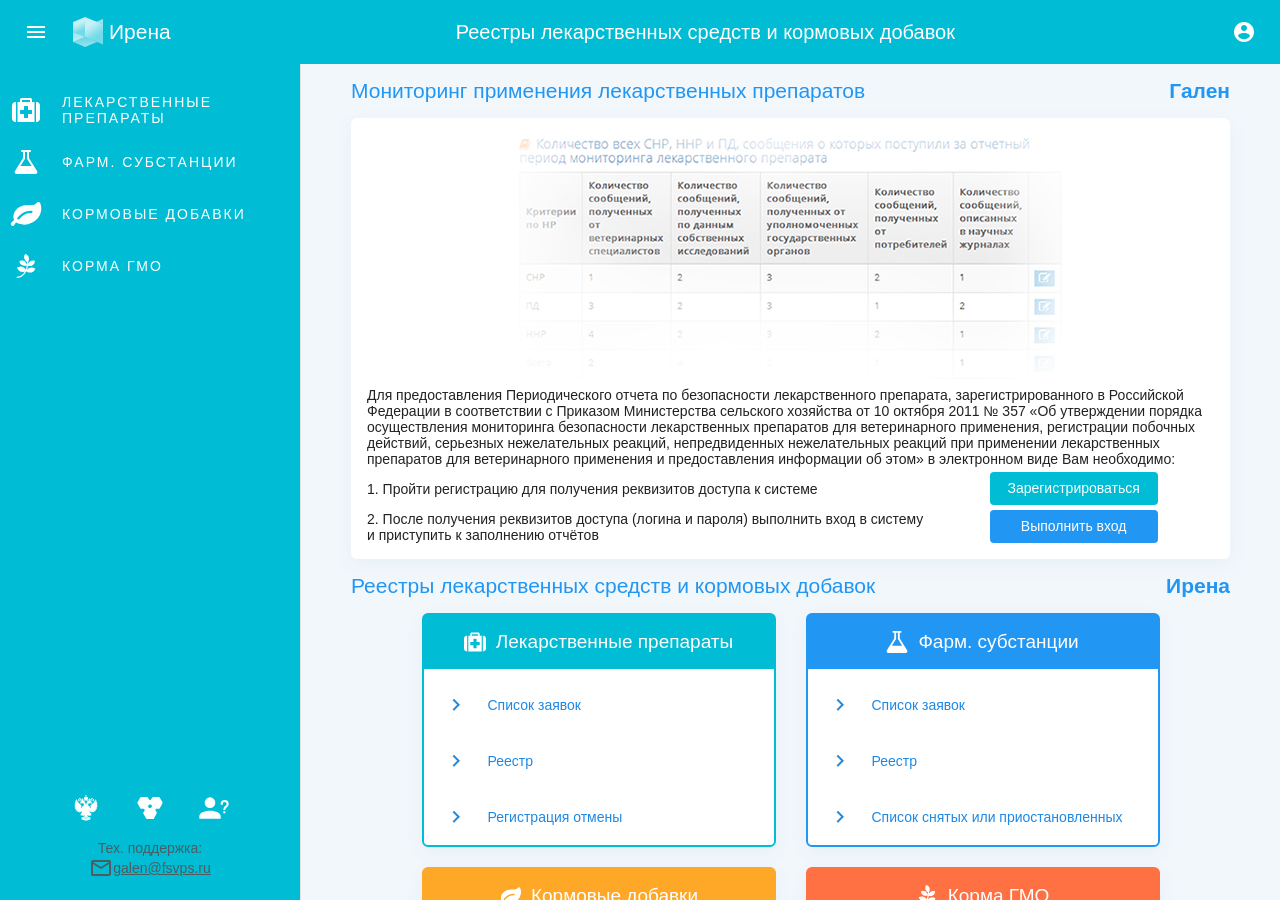
==== index.html @ 3fcb799a "fix" ====
<!DOCTYPE html>
<html lang="en">
  <head>
  <meta charset="utf-8"/>
  <title>Ирена</title>
  <base href="/"/>
  <meta http-equiv="Cache-control" content="no-cache, no-store, must-revalidate"/>
  <meta http-equiv="Pragma" content="no-cache"/>
  <meta http-equiv="expires" content="0"/>
  <meta name="viewport" content="width=device-width, initial-scale=1, maximum-scale=1.0, user-scalable=0, viewport-fit=cover"/>
  <meta name="apple-mobile-web-app-capable" content="yes"/>
  <meta name="apple-mobile-web-app-title" content="Ирена"/>
  <meta name="apple-mobile-web-app-status-bar-style" content="black-translucent"/>
  <meta name="mobile-web-app-capable" content="yes"/>
  <link rel="apple-touch-icon" sizes="180x180" href="/assets/icons/apple-touch-icon.png"/>
  <link rel="icon" type="image/png" sizes="32x32" href="/assets/icons/favicon-32x32.png"/>
  <link rel="icon" type="image/png" sizes="16x16" href="/assets/icons/favicon-16x16.png"/>
  <link rel="manifest" href="/assets/icons/site.webmanifest"/>
  <link rel="mask-icon" href="/assets/icons/safari-pinned-tab.svg" color="#00abc1"/>
  <link rel="shortcut icon" href="/assets/icons/favicon.ico"/>
  <meta name="msapplication-TileColor" content="#00abc1"/>
  <meta name="msapplication-config" content="/assets/icons/browserconfig.xml"/>
  <meta name="theme-color" content="#00abc1"/>
  <link href="/assets/img/apple-splash/iphone5_splash.png" media="(device-width: 320px) and (device-height: 568px) and (-webkit-device-pixel-ratio: 2)" rel="apple-touch-startup-image"/>
  <link href="/assets/img/apple-splash/iphone6_splash.png" media="(device-width: 375px) and (device-height: 667px) and (-webkit-device-pixel-ratio: 2)" rel="apple-touch-startup-image"/>
  <link href="/assets/img/apple-splash/iphoneplus_splash.png" media="(device-width: 621px) and (device-height: 1104px) and (-webkit-device-pixel-ratio: 3)" rel="apple-touch-startup-image"/>
  <link href="/assets/img/apple-splash/iphonex_splash.png" media="(device-width: 375px) and (device-height: 812px) and (-webkit-device-pixel-ratio: 3)" rel="apple-touch-startup-image"/>
  <link href="/assets/img/apple-splash/iphonexr_splash.png" media="(device-width: 414px) and (device-height: 896px) and (-webkit-device-pixel-ratio: 2)" rel="apple-touch-startup-image"/>
  <link href="/assets/img/apple-splash/iphonexsmax_splash.png" media="(device-width: 414px) and (device-height: 896px) and (-webkit-device-pixel-ratio: 3)" rel="apple-touch-startup-image"/>
  <link href="/assets/img/apple-splash/ipad_splash.png" media="(device-width: 768px) and (device-height: 1024px) and (-webkit-device-pixel-ratio: 2)" rel="apple-touch-startup-image"/>
  <link href="/assets/img/apple-splash/ipadpro1_splash.png" media="(device-width: 834px) and (device-height: 1112px) and (-webkit-device-pixel-ratio: 2)" rel="apple-touch-startup-image"/>
  <link href="/assets/img/apple-splash/ipadpro3_splash.png" media="(device-width: 834px) and (device-height: 1194px) and (-webkit-device-pixel-ratio: 2)" rel="apple-touch-startup-image"/>
  <link href="/assets/img/apple-splash/ipadpro2_splash.png" media="(device-width: 1024px) and (device-height: 1366px) and (-webkit-device-pixel-ratio: 2)" rel="apple-touch-startup-image"/>
<link rel="stylesheet" href="styles.953a34377efc1f88ebb5.css"></head>
  <body>
    <irena-root class="irena-root">
      <!-- загрузка макета, заменяемого после загрузки приложением -->
      <div class="loader_container">
        <div class="loader_row">
          <div id="app-loader">
            <div class="dot"></div>
            <div class="dot"></div>
            <div class="dot"></div>
            <div class="dot"></div>
            <div class="dot"></div>
            <div class="dot"></div>
            <div class="dot"></div>
            <div class="dot"></div>
            <div class="loading"></div>
          </div>
        </div>
      </div>
    </irena-root>
    <script>
      // This hides the address bar on mobile browsers
      // https://developers.google.com/web/fundamentals/native-hardware/fullscreen/
      window.addEventListener('load', function() {
        setTimeout(function() {
          window.scrollTo(0, 1);
        }, 0);
      });
    </script>
    <noscript>Please enable JavaScript to continue using this application.</noscript>
<script src="polyfills-es5.3620078b1892793aef07.js" nomodule defer></script><script src="polyfills-es2015.70492aec8173ce429bff.js" type="module"></script><script src="runtime-es2015.d79c122828d1277c8823.js" type="module"></script><script src="main-es2015.87fcc01193e19e6946d4.js" type="module"></script><script src="runtime-es5.d79c122828d1277c8823.js" nomodule defer></script><script src="main-es5.87fcc01193e19e6946d4.js" nomodule defer></script></body>
</html>
---- styles.953a34377efc1f88ebb5.css ----
.loader_container .loader_row #app-loader{bottom:0;height:175px;left:0;margin:auto;position:absolute;right:0;top:0;width:175px}.loader_container .loader_row #app-loader .dot{bottom:0;height:100%;left:0;margin:auto;position:absolute;right:0;top:0;width:87.5px}.loader_container .loader_row #app-loader .dot::before{border-radius:100%;content:"";height:87.5px;left:0;position:absolute;right:0;top:0;-ms-transform:scale(0);transform:scale(0);width:87.5px}.loader_container .loader_row #app-loader .dot:nth-child(7n+1){-ms-transform:rotate(45deg);transform:rotate(45deg)}.loader_container .loader_row #app-loader .dot:nth-child(7n+1)::before{-webkit-animation:.8s linear .1s infinite load;animation:.8s linear .1s infinite load;background:#00ff80}.loader_container .loader_row #app-loader .dot:nth-child(7n+2){-ms-transform:rotate(90deg);transform:rotate(90deg)}.loader_container .loader_row #app-loader .dot:nth-child(7n+2)::before{-webkit-animation:.8s linear .2s infinite load;animation:.8s linear .2s infinite load;background:#00ffea}.loader_container .loader_row #app-loader .dot:nth-child(7n+3){-ms-transform:rotate(135deg);transform:rotate(135deg)}.loader_container .loader_row #app-loader .dot:nth-child(7n+3)::before{-webkit-animation:.8s linear .3s infinite load;animation:.8s linear .3s infinite load;background:#0af}.loader_container .loader_row #app-loader .dot:nth-child(7n+4){-ms-transform:rotate(180deg);transform:rotate(180deg)}.loader_container .loader_row #app-loader .dot:nth-child(7n+4)::before{-webkit-animation:.8s linear .4s infinite load;animation:.8s linear .4s infinite load;background:#0040ff}.loader_container .loader_row #app-loader .dot:nth-child(7n+5){-ms-transform:rotate(225deg);transform:rotate(225deg)}.loader_container .loader_row #app-loader .dot:nth-child(7n+5)::before{-webkit-animation:.8s linear .5s infinite load;animation:.8s linear .5s infinite load;background:#2a00ff}.loader_container .loader_row #app-loader .dot:nth-child(7n+6){-ms-transform:rotate(270deg);transform:rotate(270deg)}.loader_container .loader_row #app-loader .dot:nth-child(7n+6)::before{-webkit-animation:.8s linear .6s infinite load;animation:.8s linear .6s infinite load;background:#9500ff}.loader_container .loader_row #app-loader .dot:nth-child(7n+7){-ms-transform:rotate(315deg);transform:rotate(315deg)}.loader_container .loader_row #app-loader .dot:nth-child(7n+7)::before{-webkit-animation:.8s linear .7s infinite load;animation:.8s linear .7s infinite load;background:#ff00ff}.loader_container .loader_row #app-loader .dot:nth-child(7n+8){-ms-transform:rotate(360deg);transform:rotate(360deg)}.loader_container .loader_row #app-loader .dot:nth-child(7n+8)::before{-webkit-animation:.8s linear .8s infinite load;animation:.8s linear .8s infinite load;background:#ff0095}.loader_container .loader_row #app-loader .loading{background-position:50% 50%;background-repeat:no-repeat;bottom:-40px;height:20px;left:0;position:absolute;right:0;width:180px}@-webkit-keyframes load{100%{opacity:0;transform:scale(1)}}@keyframes load{100%{opacity:0;transform:scale(1)}}/*! normalize.css v8.0.1 | MIT License | github.com/necolas/normalize.css */html{line-height:1.15;-webkit-text-size-adjust:100%}body{margin:0;-webkit-user-select:none;-webkit-tap-highlight-color:transparent;background-color:#f2f7fc}details,main{display:block}h1{font-size:2em;margin:.67em 0}hr{box-sizing:content-box;height:0;overflow:visible}code,kbd,pre,samp{font-family:monospace,monospace;font-size:1em}a{background-color:transparent}abbr[title]{border-bottom:none;text-decoration:underline;-webkit-text-decoration:underline dotted;text-decoration:underline dotted}b,strong{font-weight:bolder}small{font-size:80%}sub,sup{font-size:75%;line-height:0;position:relative;vertical-align:baseline}sub{bottom:-.25em}sup{top:-.5em}img{border-style:none}button,input,optgroup,select,textarea{font-family:inherit;font-size:100%;line-height:1.15;margin:0}button,input{overflow:visible}button,select{text-transform:none}[type=button],[type=reset],[type=submit],button{-webkit-appearance:button}[type=button]::-moz-focus-inner,[type=reset]::-moz-focus-inner,[type=submit]::-moz-focus-inner,button::-moz-focus-inner{border-style:none;padding:0}[type=button]:-moz-focusring,[type=reset]:-moz-focusring,[type=submit]:-moz-focusring,button:-moz-focusring{outline:ButtonText dotted 1px}fieldset{padding:.35em .75em .625em}legend{box-sizing:border-box;color:inherit;display:table;max-width:100%;padding:0;white-space:normal}progress{vertical-align:baseline}textarea{overflow:auto}[type=checkbox],[type=radio]{box-sizing:border-box;padding:0}[type=number]::-webkit-inner-spin-button,[type=number]::-webkit-outer-spin-button{height:auto}[type=search]{-webkit-appearance:textfield;outline-offset:-2px}[type=search]::-webkit-search-decoration{-webkit-appearance:none}::-webkit-file-upload-button{-webkit-appearance:button;font:inherit}summary{display:list-item}[hidden],template{display:none}body,html{font-family:-apple-system,BlinkMacSystemFont,"Segoe UI",Roboto,Oxygen,Ubuntu,"Fira Sans","Droid Sans","Helvetica Neue",sans-serif;font-size:14px}body .flex-spacer{min-width:2px;-ms-flex:1 1 auto;flex:1 1 auto}.toast-center-center{top:50%;left:50%;-ms-transform:translate(-50%,-50%);transform:translate(-50%,-50%)}.toast-top-center{top:0;right:0;width:100%}.toast-bottom-center{bottom:0;right:0;width:100%}.toast-top-full-width{top:0;right:0;width:100%}.toast-bottom-full-width{bottom:0;right:0;width:100%}.toast-top-left{top:12px;left:12px}.toast-top-right{top:12px;right:12px}.toast-bottom-right{right:12px;bottom:12px}.toast-bottom-left{bottom:12px;left:12px}.toast-title{font-weight:700}.toast-message{word-wrap:break-word}.toast-message a,.toast-message label{color:#fff}.toast-message a:hover{color:#ccc;text-decoration:none}.toast-close-button{position:relative;right:-.3em;top:-.3em;float:right;font-size:20px;font-weight:700;color:#fff;text-shadow:0 1px 0 #fff}.toast-close-button:focus,.toast-close-button:hover{color:#000;text-decoration:none;cursor:pointer;opacity:.4}button.toast-close-button{padding:0;cursor:pointer;background:0 0;border:0}.toast-container{pointer-events:none;position:fixed;z-index:999999}.toast-container *{box-sizing:border-box}.toast-container .ngx-toastr{position:relative;overflow:hidden;margin:0 0 6px;padding:15px 15px 15px 50px;width:300px;border-radius:3px;background-position:15px center;background-repeat:no-repeat;background-size:24px;box-shadow:0 0 12px #999;color:#fff}.toast-container .ngx-toastr:hover{box-shadow:0 0 12px #000;opacity:1;cursor:pointer}.toast-info{background-image:url("data:image/svg+xml;charset=utf8,%3Csvg xmlns='http://www.w3.org/2000/svg' viewBox='0 0 512 512' width='512' height='512'%3E%3Cpath fill='rgb(255,255,255)' d='M256 8C119.043 8 8 119.083 8 256c0 136.997 111.043 248 248 248s248-111.003 248-248C504 119.083 392.957 8 256 8zm0 110c23.196 0 42 18.804 42 42s-18.804 42-42 42-42-18.804-42-42 18.804-42 42-42zm56 254c0 6.627-5.373 12-12 12h-88c-6.627 0-12-5.373-12-12v-24c0-6.627 5.373-12 12-12h12v-64h-12c-6.627 0-12-5.373-12-12v-24c0-6.627 5.373-12 12-12h64c6.627 0 12 5.373 12 12v100h12c6.627 0 12 5.373 12 12v24z'/%3E%3C/svg%3E")}.toast-error{background-image:url("data:image/svg+xml;charset=utf8,%3Csvg xmlns='http://www.w3.org/2000/svg' viewBox='0 0 512 512' width='512' height='512'%3E%3Cpath fill='rgb(255,255,255)' d='M256 8C119 8 8 119 8 256s111 248 248 248 248-111 248-248S393 8 256 8zm121.6 313.1c4.7 4.7 4.7 12.3 0 17L338 377.6c-4.7 4.7-12.3 4.7-17 0L256 312l-65.1 65.6c-4.7 4.7-12.3 4.7-17 0L134.4 338c-4.7-4.7-4.7-12.3 0-17l65.6-65-65.6-65.1c-4.7-4.7-4.7-12.3 0-17l39.6-39.6c4.7-4.7 12.3-4.7 17 0l65 65.7 65.1-65.6c4.7-4.7 12.3-4.7 17 0l39.6 39.6c4.7 4.7 4.7 12.3 0 17L312 256l65.6 65.1z'/%3E%3C/svg%3E")}.toast-success{background-image:url("data:image/svg+xml;charset=utf8,%3Csvg xmlns='http://www.w3.org/2000/svg' viewBox='0 0 512 512' width='512' height='512'%3E%3Cpath fill='rgb(255,255,255)' d='M173.898 439.404l-166.4-166.4c-9.997-9.997-9.997-26.206 0-36.204l36.203-36.204c9.997-9.998 26.207-9.998 36.204 0L192 312.69 432.095 72.596c9.997-9.997 26.207-9.997 36.204 0l36.203 36.204c9.997 9.997 9.997 26.206 0 36.204l-294.4 294.401c-9.998 9.997-26.207 9.997-36.204-.001z'/%3E%3C/svg%3E")}.toast-container.toast-bottom-center .ngx-toastr,.toast-container.toast-top-center .ngx-toastr{width:300px;margin-left:auto;margin-right:auto}.toast-container.toast-bottom-full-width .ngx-toastr,.toast-container.toast-top-full-width .ngx-toastr{width:96%;margin-left:auto;margin-right:auto}.ngx-toastr{background-color:#030303;pointer-events:auto}.toast-success{background-color:#51a351}.toast-error{background-color:#bd362f}.toast-info{background-color:#2f96b4}.toast-warning{background-image:url("data:image/svg+xml;charset=utf8,%3Csvg xmlns='http://www.w3.org/2000/svg' viewBox='0 0 576 512' width='576' height='512'%3E%3Cpath fill='rgb(255,255,255)' d='M569.517 440.013C587.975 472.007 564.806 512 527.94 512H48.054c-36.937 0-59.999-40.055-41.577-71.987L246.423 23.985c18.467-32.009 64.72-31.951 83.154 0l239.94 416.028zM288 354c-25.405 0-46 20.595-46 46s20.595 46 46 46 46-20.595 46-46-20.595-46-46-46zm-43.673-165.346l7.418 136c.347 6.364 5.609 11.346 11.982 11.346h48.546c6.373 0 11.635-4.982 11.982-11.346l7.418-136c.375-6.874-5.098-12.654-11.982-12.654h-63.383c-6.884 0-12.356 5.78-11.981 12.654z'/%3E%3C/svg%3E");background-color:#f89406}.toast-progress{position:absolute;left:0;bottom:0;height:4px;background-color:#000;opacity:.4}@media all and (max-width:240px){.toast-container .ngx-toastr.div{padding:8px 8px 8px 50px;width:11em}.toast-container .toast-close-button{right:-.2em;top:-.2em}}@media all and (min-width:241px) and (max-width:480px){.toast-container .ngx-toastr.div{padding:8px 8px 8px 50px;width:18em}.toast-container .toast-close-button{right:-.2em;top:-.2em}}@media all and (min-width:481px) and (max-width:768px){.toast-container .ngx-toastr.div{padding:15px 15px 15px 50px;width:25em}}.mat-badge-content{font-weight:600;font-size:12px;font-family:Roboto,"Helvetica Neue",sans-serif}.mat-badge-small .mat-badge-content{font-size:9px}.mat-badge-large .mat-badge-content{font-size:24px}.mat-h1,.mat-headline,.mat-typography h1{font:400 24px/32px Roboto,"Helvetica Neue",sans-serif;margin:0 0 16px}.mat-h2,.mat-title,.mat-typography h2{font:500 20px/32px Roboto,"Helvetica Neue",sans-serif;margin:0 0 16px}.mat-h3,.mat-subheading-2,.mat-typography h3{font:400 16px/28px Roboto,"Helvetica Neue",sans-serif;margin:0 0 16px}.mat-h4,.mat-subheading-1,.mat-typography h4{font:400 15px/24px Roboto,"Helvetica Neue",sans-serif;margin:0 0 16px}.mat-h5,.mat-typography h5{font:400 calc(14px * .83)/20px Roboto,"Helvetica Neue",sans-serif;margin:0 0 12px}.mat-h6,.mat-typography h6{font:400 calc(14px * .67)/20px Roboto,"Helvetica Neue",sans-serif;margin:0 0 12px}.mat-body-2,.mat-body-strong{font:500 14px/24px Roboto,"Helvetica Neue",sans-serif}.mat-body,.mat-body-1,.mat-typography{font:400 14px/20px Roboto,"Helvetica Neue",sans-serif}.mat-body p,.mat-body-1 p,.mat-typography p{margin:0 0 12px}.mat-caption,.mat-small{font:400 12px/20px Roboto,"Helvetica Neue",sans-serif}.mat-display-4,.mat-typography .mat-display-4{font:300 112px/112px Roboto,"Helvetica Neue",sans-serif;letter-spacing:-.05em;margin:0 0 56px}.mat-display-3,.mat-typography .mat-display-3{font:400 56px/56px Roboto,"Helvetica Neue",sans-serif;letter-spacing:-.02em;margin:0 0 64px}.mat-display-2,.mat-typography .mat-display-2{font:400 45px/48px Roboto,"Helvetica Neue",sans-serif;letter-spacing:-.005em;margin:0 0 64px}.mat-display-1,.mat-typography .mat-display-1{font:400 34px/40px Roboto,"Helvetica Neue",sans-serif;margin:0 0 64px}.mat-bottom-sheet-container{font:400 14px/20px Roboto,"Helvetica Neue",sans-serif}.mat-button,.mat-fab,.mat-flat-button,.mat-icon-button,.mat-mini-fab,.mat-raised-button,.mat-stroked-button{font-family:Roboto,"Helvetica Neue",sans-serif;font-size:14px;font-weight:500}.mat-button-toggle,.mat-card{font-family:Roboto,"Helvetica Neue",sans-serif}.mat-card-title{font-size:24px;font-weight:500}.mat-card-header .mat-card-title{font-size:20px}.mat-card-content,.mat-card-subtitle{font-size:14px}.mat-checkbox{font-family:Roboto,"Helvetica Neue",sans-serif}.mat-checkbox-layout .mat-checkbox-label{line-height:24px}.mat-chip{font-size:14px;font-weight:500}.mat-chip .mat-chip-remove.mat-icon,.mat-chip .mat-chip-trailing-icon.mat-icon{font-size:18px}.mat-table{font-family:Roboto,"Helvetica Neue",sans-serif}.mat-header-cell{font-size:12px;font-weight:500}.mat-cell,.mat-footer-cell{font-size:14px}.mat-calendar{font-family:Roboto,"Helvetica Neue",sans-serif}.mat-calendar-body{font-size:13px}.mat-calendar-body-label,.mat-calendar-period-button{font-size:14px;font-weight:500}.mat-calendar-table-header th{font-size:11px;font-weight:400}.mat-dialog-title{font:500 20px/32px Roboto,"Helvetica Neue",sans-serif}.mat-expansion-panel-header{font-family:Roboto,"Helvetica Neue",sans-serif;font-size:15px;font-weight:400}.mat-expansion-panel-content{font:400 14px/20px Roboto,"Helvetica Neue",sans-serif}.mat-form-field{font-size:inherit;font-weight:400;line-height:1.125;font-family:Roboto,"Helvetica Neue",sans-serif}.mat-form-field-wrapper{padding-bottom:1.34375em}.mat-form-field-prefix .mat-icon,.mat-form-field-suffix .mat-icon{font-size:150%;line-height:1.125}.mat-form-field-prefix .mat-icon-button,.mat-form-field-suffix .mat-icon-button{height:1.5em;width:1.5em}.mat-form-field-prefix .mat-icon-button .mat-icon,.mat-form-field-suffix .mat-icon-button .mat-icon{height:1.125em;line-height:1.125}.mat-form-field-infix{padding:.5em 0;border-top:.84375em solid transparent}.mat-form-field-can-float .mat-input-server:focus+.mat-form-field-label-wrapper .mat-form-field-label,.mat-form-field-can-float.mat-form-field-should-float .mat-form-field-label{-ms-transform:translateY(-1.34375em) scale(.75);transform:translateY(-1.34375em) scale(.75);width:133.3333333333%}.mat-form-field-can-float .mat-input-server[label]:not(:label-shown)+.mat-form-field-label-wrapper .mat-form-field-label{-ms-transform:translateY(-1.34374em) scale(.75);transform:translateY(-1.34374em) scale(.75);width:133.3333433333%}.mat-form-field-label-wrapper{top:-.84375em;padding-top:.84375em}.mat-form-field-label{top:1.34375em}.mat-form-field-underline{bottom:1.34375em}.mat-form-field-subscript-wrapper{font-size:75%;margin-top:.6666666667em;top:calc(100% - 1.7916666667em)}.mat-form-field-appearance-legacy .mat-form-field-wrapper{padding-bottom:1.25em}.mat-form-field-appearance-legacy .mat-form-field-infix{padding:.4375em 0}.mat-form-field-appearance-legacy.mat-form-field-can-float .mat-input-server:focus+.mat-form-field-label-wrapper .mat-form-field-label,.mat-form-field-appearance-legacy.mat-form-field-can-float.mat-form-field-should-float .mat-form-field-label{transform:translateY(-1.28125em) scale(.75) perspective(100px) translateZ(.001px);-ms-transform:translateY(-1.28125em) scale(.75);width:133.3333333333%}.mat-form-field-appearance-legacy.mat-form-field-can-float .mat-form-field-autofill-control:-webkit-autofill+.mat-form-field-label-wrapper .mat-form-field-label{transform:translateY(-1.28125em) scale(.75) perspective(100px) translateZ(.00101px);-ms-transform:translateY(-1.28124em) scale(.75);width:133.3333433333%}.mat-form-field-appearance-legacy.mat-form-field-can-float .mat-input-server[label]:not(:label-shown)+.mat-form-field-label-wrapper .mat-form-field-label{transform:translateY(-1.28125em) scale(.75) perspective(100px) translateZ(.00102px);-ms-transform:translateY(-1.28123em) scale(.75);width:133.3333533333%}.mat-form-field-appearance-legacy .mat-form-field-label{top:1.28125em}.mat-form-field-appearance-legacy .mat-form-field-subscript-wrapper{margin-top:.5416666667em;top:calc(100% - 1.6666666667em)}@media print{.mat-form-field-appearance-legacy.mat-form-field-can-float .mat-input-server:focus+.mat-form-field-label-wrapper .mat-form-field-label,.mat-form-field-appearance-legacy.mat-form-field-can-float.mat-form-field-should-float .mat-form-field-label{-ms-transform:translateY(-1.28122em) scale(.75);transform:translateY(-1.28122em) scale(.75)}.mat-form-field-appearance-legacy.mat-form-field-can-float .mat-form-field-autofill-control:-webkit-autofill+.mat-form-field-label-wrapper .mat-form-field-label{transform:translateY(-1.28121em) scale(.75)}.mat-form-field-appearance-legacy.mat-form-field-can-float .mat-input-server[label]:not(:label-shown)+.mat-form-field-label-wrapper .mat-form-field-label{-ms-transform:translateY(-1.2812em) scale(.75);transform:translateY(-1.2812em) scale(.75)}}.mat-form-field-appearance-fill .mat-form-field-infix{padding:.25em 0 .75em}.mat-form-field-appearance-fill .mat-form-field-label{top:1.09375em;margin-top:-.5em}.mat-form-field-appearance-fill.mat-form-field-can-float .mat-input-server:focus+.mat-form-field-label-wrapper .mat-form-field-label,.mat-form-field-appearance-fill.mat-form-field-can-float.mat-form-field-should-float .mat-form-field-label{-ms-transform:translateY(-.59375em) scale(.75);transform:translateY(-.59375em) scale(.75);width:133.3333333333%}.mat-form-field-appearance-fill.mat-form-field-can-float .mat-input-server[label]:not(:label-shown)+.mat-form-field-label-wrapper .mat-form-field-label{-ms-transform:translateY(-.59374em) scale(.75);transform:translateY(-.59374em) scale(.75);width:133.3333433333%}.mat-form-field-appearance-outline .mat-form-field-infix{padding:1em 0}.mat-form-field-appearance-outline .mat-form-field-label{top:1.84375em;margin-top:-.25em}.mat-form-field-appearance-outline.mat-form-field-can-float .mat-input-server:focus+.mat-form-field-label-wrapper .mat-form-field-label,.mat-form-field-appearance-outline.mat-form-field-can-float.mat-form-field-should-float .mat-form-field-label{-ms-transform:translateY(-1.59375em) scale(.75);transform:translateY(-1.59375em) scale(.75);width:133.3333333333%}.mat-form-field-appearance-outline.mat-form-field-can-float .mat-input-server[label]:not(:label-shown)+.mat-form-field-label-wrapper .mat-form-field-label{-ms-transform:translateY(-1.59374em) scale(.75);transform:translateY(-1.59374em) scale(.75);width:133.3333433333%}.mat-grid-tile-footer,.mat-grid-tile-header{font-size:14px}.mat-grid-tile-footer .mat-line,.mat-grid-tile-header .mat-line{white-space:nowrap;overflow:hidden;text-overflow:ellipsis;display:block;box-sizing:border-box}.mat-grid-tile-footer .mat-line:nth-child(n+2),.mat-grid-tile-header .mat-line:nth-child(n+2){font-size:12px}input.mat-input-element{margin-top:-.0625em}.mat-menu-item{font-family:Roboto,"Helvetica Neue",sans-serif;font-size:14px;font-weight:400}.mat-paginator,.mat-paginator-page-size .mat-select-trigger{font-family:Roboto,"Helvetica Neue",sans-serif;font-size:12px}.mat-radio-button,.mat-select{font-family:Roboto,"Helvetica Neue",sans-serif}.mat-select-trigger{height:1.125em}.mat-slide-toggle-content{font-family:Roboto,"Helvetica Neue",sans-serif}.mat-slider-thumb-label-text{font-family:Roboto,"Helvetica Neue",sans-serif;font-size:12px;font-weight:500}.mat-stepper-horizontal,.mat-stepper-vertical{font-family:Roboto,"Helvetica Neue",sans-serif}.mat-step-label{font-size:14px;font-weight:400}.mat-step-sub-label-error{font-weight:400}.mat-step-label-error{font-size:14px}.mat-step-label-selected{font-size:14px;font-weight:500}.mat-tab-group{font-family:Roboto,"Helvetica Neue",sans-serif}.mat-tab-label,.mat-tab-link{font-family:Roboto,"Helvetica Neue",sans-serif;font-size:14px;font-weight:500}.mat-toolbar,.mat-toolbar h1,.mat-toolbar h2,.mat-toolbar h3,.mat-toolbar h4,.mat-toolbar h5,.mat-toolbar h6{font:500 20px/32px Roboto,"Helvetica Neue",sans-serif;margin:0}.mat-tooltip{font-family:Roboto,"Helvetica Neue",sans-serif;font-size:10px;padding-top:6px;padding-bottom:6px}.mat-tooltip-handset{font-size:14px;padding-top:8px;padding-bottom:8px}.mat-list-item,.mat-list-option{font-family:Roboto,"Helvetica Neue",sans-serif}.mat-list-base .mat-list-item{font-size:16px}.mat-list-base .mat-list-item .mat-line{white-space:nowrap;overflow:hidden;text-overflow:ellipsis;display:block;box-sizing:border-box}.mat-list-base .mat-list-item .mat-line:nth-child(n+2){font-size:14px}.mat-list-base .mat-list-option{font-size:16px}.mat-list-base .mat-list-option .mat-line{white-space:nowrap;overflow:hidden;text-overflow:ellipsis;display:block;box-sizing:border-box}.mat-list-base .mat-list-option .mat-line:nth-child(n+2){font-size:14px}.mat-list-base[dense] .mat-list-item{font-size:12px}.mat-list-base[dense] .mat-list-item .mat-line{white-space:nowrap;overflow:hidden;text-overflow:ellipsis;display:block;box-sizing:border-box}.mat-list-base[dense] .mat-list-item .mat-line:nth-child(n+2),.mat-list-base[dense] .mat-list-option{font-size:12px}.mat-list-base[dense] .mat-list-option .mat-line{white-space:nowrap;overflow:hidden;text-overflow:ellipsis;display:block;box-sizing:border-box}.mat-list-base[dense] .mat-list-option .mat-line:nth-child(n+2){font-size:12px}.mat-list-base[dense] .mat-subheader{font-family:Roboto,"Helvetica Neue",sans-serif;font-size:12px;font-weight:500}.mat-option{font-family:Roboto,"Helvetica Neue",sans-serif;font-size:16px;color:rgba(0,0,0,.87)}.mat-optgroup-label{font:500 14px/24px Roboto,"Helvetica Neue",sans-serif;color:rgba(0,0,0,.54)}.mat-simple-snackbar{font-family:Roboto,"Helvetica Neue",sans-serif;font-size:14px}.mat-simple-snackbar-action{line-height:1;font-family:inherit;font-size:inherit;font-weight:500}.mat-ripple{overflow:hidden;position:relative}.mat-ripple.mat-ripple-unbounded{overflow:visible}.mat-ripple-element{position:absolute;border-radius:50%;pointer-events:none;transition:opacity,transform 0s cubic-bezier(0,0,.2,1);-ms-transform:scale(0);transform:scale(0)}@media (-ms-high-contrast:active){.mat-ripple-element{display:none}}.cdk-visually-hidden{border:0;clip:rect(0 0 0 0);height:1px;margin:-1px;overflow:hidden;padding:0;position:absolute;width:1px;outline:0;-webkit-appearance:none;-moz-appearance:none}.cdk-global-overlay-wrapper,.cdk-overlay-container{pointer-events:none;top:0;left:0;height:100%;width:100%}.cdk-overlay-container{position:fixed;z-index:1000}.cdk-overlay-container:empty{display:none}.cdk-global-overlay-wrapper{display:-ms-flexbox;display:flex;position:absolute;z-index:1000}.cdk-overlay-pane{position:absolute;pointer-events:auto;box-sizing:border-box;z-index:1000;display:-ms-flexbox;display:flex;max-width:100%;max-height:100%}.cdk-overlay-backdrop{position:absolute;top:0;bottom:0;left:0;right:0;z-index:1000;pointer-events:auto;-webkit-tap-highlight-color:transparent;transition:opacity .4s cubic-bezier(.25,.8,.25,1);opacity:0}.cdk-overlay-backdrop.cdk-overlay-backdrop-showing{opacity:1}@media screen and (-ms-high-contrast:active){.cdk-overlay-backdrop.cdk-overlay-backdrop-showing{opacity:.6}}.cdk-overlay-dark-backdrop{background:rgba(0,0,0,.32)}.cdk-overlay-transparent-backdrop,.cdk-overlay-transparent-backdrop.cdk-overlay-backdrop-showing{opacity:0}.cdk-overlay-connected-position-bounding-box{position:absolute;z-index:1000;display:-ms-flexbox;display:flex;-ms-flex-direction:column;flex-direction:column;min-width:1px;min-height:1px}.cdk-global-scrollblock{position:fixed;width:100%;overflow-y:scroll}@-webkit-keyframes cdk-text-field-autofill-start{/*!*/}@keyframes cdk-text-field-autofill-start{/*!*/}@-webkit-keyframes cdk-text-field-autofill-end{/*!*/}@keyframes cdk-text-field-autofill-end{/*!*/}.cdk-text-field-autofill-monitored:-webkit-autofill{-webkit-animation-name:cdk-text-field-autofill-start;animation-name:cdk-text-field-autofill-start}.cdk-text-field-autofill-monitored:not(:-webkit-autofill){-webkit-animation-name:cdk-text-field-autofill-end;animation-name:cdk-text-field-autofill-end}textarea.cdk-textarea-autosize{resize:none}textarea.cdk-textarea-autosize-measuring{height:auto!important;overflow:hidden!important;padding:2px 0!important;box-sizing:content-box!important}.mat-ripple-element{background-color:rgba(0,0,0,.1)}.mat-option.mat-selected:not(.mat-option-multiple):not(.mat-option-disabled),.mat-option:focus:not(.mat-option-disabled),.mat-option:hover:not(.mat-option-disabled){background:rgba(0,0,0,.04)}.mat-option.mat-active{background:rgba(0,0,0,.04);color:rgba(0,0,0,.87)}.mat-option.mat-option-disabled{color:rgba(0,0,0,.38)}.mat-primary .mat-option.mat-selected:not(.mat-option-disabled){color:#00bcd4}.mat-accent .mat-option.mat-selected:not(.mat-option-disabled){color:#2196f3}.mat-warn .mat-option.mat-selected:not(.mat-option-disabled){color:#f44336}.mat-optgroup-disabled .mat-optgroup-label{color:rgba(0,0,0,.38)}.mat-pseudo-checkbox{color:rgba(0,0,0,.54)}.mat-pseudo-checkbox::after{color:#fafafa}.mat-pseudo-checkbox-disabled{color:#b0b0b0}.mat-primary .mat-pseudo-checkbox-checked,.mat-primary .mat-pseudo-checkbox-indeterminate{background:#00bcd4}.mat-accent .mat-pseudo-checkbox-checked,.mat-accent .mat-pseudo-checkbox-indeterminate,.mat-pseudo-checkbox-checked,.mat-pseudo-checkbox-indeterminate{background:#2196f3}.mat-warn .mat-pseudo-checkbox-checked,.mat-warn .mat-pseudo-checkbox-indeterminate{background:#f44336}.mat-pseudo-checkbox-checked.mat-pseudo-checkbox-disabled,.mat-pseudo-checkbox-indeterminate.mat-pseudo-checkbox-disabled{background:#b0b0b0}.mat-elevation-z0{box-shadow:0 0 0 0 rgba(0,0,0,.2),0 0 0 0 rgba(0,0,0,.14),0 0 0 0 rgba(0,0,0,.12)}.mat-elevation-z1{box-shadow:0 2px 1px -1px rgba(0,0,0,.2),0 1px 1px 0 rgba(0,0,0,.14),0 1px 3px 0 rgba(0,0,0,.12)}.mat-elevation-z2{box-shadow:0 3px 1px -2px rgba(0,0,0,.2),0 2px 2px 0 rgba(0,0,0,.14),0 1px 5px 0 rgba(0,0,0,.12)}.mat-elevation-z3{box-shadow:0 3px 3px -2px rgba(0,0,0,.2),0 3px 4px 0 rgba(0,0,0,.14),0 1px 8px 0 rgba(0,0,0,.12)}.mat-elevation-z4{box-shadow:0 2px 4px -1px rgba(0,0,0,.2),0 4px 5px 0 rgba(0,0,0,.14),0 1px 10px 0 rgba(0,0,0,.12)}.mat-elevation-z5{box-shadow:0 3px 5px -1px rgba(0,0,0,.2),0 5px 8px 0 rgba(0,0,0,.14),0 1px 14px 0 rgba(0,0,0,.12)}.mat-elevation-z6{box-shadow:0 3px 5px -1px rgba(0,0,0,.2),0 6px 10px 0 rgba(0,0,0,.14),0 1px 18px 0 rgba(0,0,0,.12)}.mat-elevation-z7{box-shadow:0 4px 5px -2px rgba(0,0,0,.2),0 7px 10px 1px rgba(0,0,0,.14),0 2px 16px 1px rgba(0,0,0,.12)}.mat-elevation-z8{box-shadow:0 5px 5px -3px rgba(0,0,0,.2),0 8px 10px 1px rgba(0,0,0,.14),0 3px 14px 2px rgba(0,0,0,.12)}.mat-elevation-z9{box-shadow:0 5px 6px -3px rgba(0,0,0,.2),0 9px 12px 1px rgba(0,0,0,.14),0 3px 16px 2px rgba(0,0,0,.12)}.mat-elevation-z10{box-shadow:0 6px 6px -3px rgba(0,0,0,.2),0 10px 14px 1px rgba(0,0,0,.14),0 4px 18px 3px rgba(0,0,0,.12)}.mat-elevation-z11{box-shadow:0 6px 7px -4px rgba(0,0,0,.2),0 11px 15px 1px rgba(0,0,0,.14),0 4px 20px 3px rgba(0,0,0,.12)}.mat-elevation-z12{box-shadow:0 7px 8px -4px rgba(0,0,0,.2),0 12px 17px 2px rgba(0,0,0,.14),0 5px 22px 4px rgba(0,0,0,.12)}.mat-elevation-z13{box-shadow:0 7px 8px -4px rgba(0,0,0,.2),0 13px 19px 2px rgba(0,0,0,.14),0 5px 24px 4px rgba(0,0,0,.12)}.mat-elevation-z14{box-shadow:0 7px 9px -4px rgba(0,0,0,.2),0 14px 21px 2px rgba(0,0,0,.14),0 5px 26px 4px rgba(0,0,0,.12)}.mat-elevation-z15{box-shadow:0 8px 9px -5px rgba(0,0,0,.2),0 15px 22px 2px rgba(0,0,0,.14),0 6px 28px 5px rgba(0,0,0,.12)}.mat-elevation-z16{box-shadow:0 8px 10px -5px rgba(0,0,0,.2),0 16px 24px 2px rgba(0,0,0,.14),0 6px 30px 5px rgba(0,0,0,.12)}.mat-elevation-z17{box-shadow:0 8px 11px -5px rgba(0,0,0,.2),0 17px 26px 2px rgba(0,0,0,.14),0 6px 32px 5px rgba(0,0,0,.12)}.mat-elevation-z18{box-shadow:0 9px 11px -5px rgba(0,0,0,.2),0 18px 28px 2px rgba(0,0,0,.14),0 7px 34px 6px rgba(0,0,0,.12)}.mat-elevation-z19{box-shadow:0 9px 12px -6px rgba(0,0,0,.2),0 19px 29px 2px rgba(0,0,0,.14),0 7px 36px 6px rgba(0,0,0,.12)}.mat-elevation-z20{box-shadow:0 10px 13px -6px rgba(0,0,0,.2),0 20px 31px 3px rgba(0,0,0,.14),0 8px 38px 7px rgba(0,0,0,.12)}.mat-elevation-z21{box-shadow:0 10px 13px -6px rgba(0,0,0,.2),0 21px 33px 3px rgba(0,0,0,.14),0 8px 40px 7px rgba(0,0,0,.12)}.mat-elevation-z22{box-shadow:0 10px 14px -6px rgba(0,0,0,.2),0 22px 35px 3px rgba(0,0,0,.14),0 8px 42px 7px rgba(0,0,0,.12)}.mat-elevation-z23{box-shadow:0 11px 14px -7px rgba(0,0,0,.2),0 23px 36px 3px rgba(0,0,0,.14),0 9px 44px 8px rgba(0,0,0,.12)}.mat-elevation-z24{box-shadow:0 11px 15px -7px rgba(0,0,0,.2),0 24px 38px 3px rgba(0,0,0,.14),0 9px 46px 8px rgba(0,0,0,.12)}.mat-app-background{background-color:#fafafa;color:rgba(0,0,0,.87)}.mat-theme-loaded-marker{display:none}.mat-autocomplete-panel{background:#fff;color:rgba(0,0,0,.87)}.mat-autocomplete-panel:not([class*=mat-elevation-z]){box-shadow:0 2px 4px -1px rgba(0,0,0,.2),0 4px 5px 0 rgba(0,0,0,.14),0 1px 10px 0 rgba(0,0,0,.12)}.mat-autocomplete-panel .mat-option.mat-selected:not(.mat-active):not(:hover){background:#fff}.mat-autocomplete-panel .mat-option.mat-selected:not(.mat-active):not(:hover):not(.mat-option-disabled){color:rgba(0,0,0,.87)}@media (-ms-high-contrast:active){.mat-badge-content{outline:solid 1px;border-radius:0}.mat-checkbox-disabled{opacity:.5}}.mat-badge-accent .mat-badge-content{background:#2196f3;color:#fff}.mat-badge-warn .mat-badge-content{color:#fff;background:#f44336}.mat-badge{position:relative}.mat-badge-hidden .mat-badge-content{display:none}.mat-badge-disabled .mat-badge-content{background:#b9b9b9;color:rgba(0,0,0,.38)}.mat-badge-content{color:#fff;background:#00bcd4;position:absolute;text-align:center;display:inline-block;border-radius:50%;transition:transform .2s ease-in-out;-ms-transform:scale(.6);transform:scale(.6);overflow:hidden;white-space:nowrap;text-overflow:ellipsis;pointer-events:none}.mat-badge-content._mat-animation-noopable,.ng-animate-disabled .mat-badge-content{transition:none}.mat-badge-content.mat-badge-active{-ms-transform:none;transform:none}.mat-badge-small .mat-badge-content{width:16px;height:16px;line-height:16px}.mat-badge-small.mat-badge-above .mat-badge-content{top:-8px}.mat-badge-small.mat-badge-below .mat-badge-content{bottom:-8px}.mat-badge-small.mat-badge-before .mat-badge-content{left:-16px}[dir=rtl] .mat-badge-small.mat-badge-before .mat-badge-content{left:auto;right:-16px}.mat-badge-small.mat-badge-after .mat-badge-content{right:-16px}[dir=rtl] .mat-badge-small.mat-badge-after .mat-badge-content{right:auto;left:-16px}.mat-badge-small.mat-badge-overlap.mat-badge-before .mat-badge-content{left:-8px}[dir=rtl] .mat-badge-small.mat-badge-overlap.mat-badge-before .mat-badge-content{left:auto;right:-8px}.mat-badge-small.mat-badge-overlap.mat-badge-after .mat-badge-content{right:-8px}[dir=rtl] .mat-badge-small.mat-badge-overlap.mat-badge-after .mat-badge-content{right:auto;left:-8px}.mat-badge-medium .mat-badge-content{width:22px;height:22px;line-height:22px}.mat-badge-medium.mat-badge-above .mat-badge-content{top:-11px}.mat-badge-medium.mat-badge-below .mat-badge-content{bottom:-11px}.mat-badge-medium.mat-badge-before .mat-badge-content{left:-22px}[dir=rtl] .mat-badge-medium.mat-badge-before .mat-badge-content{left:auto;right:-22px}.mat-badge-medium.mat-badge-after .mat-badge-content{right:-22px}[dir=rtl] .mat-badge-medium.mat-badge-after .mat-badge-content{right:auto;left:-22px}.mat-badge-medium.mat-badge-overlap.mat-badge-before .mat-badge-content{left:-11px}[dir=rtl] .mat-badge-medium.mat-badge-overlap.mat-badge-before .mat-badge-content{left:auto;right:-11px}.mat-badge-medium.mat-badge-overlap.mat-badge-after .mat-badge-content{right:-11px}[dir=rtl] .mat-badge-medium.mat-badge-overlap.mat-badge-after .mat-badge-content{right:auto;left:-11px}.mat-badge-large .mat-badge-content{width:28px;height:28px;line-height:28px}.mat-badge-large.mat-badge-above .mat-badge-content{top:-14px}.mat-badge-large.mat-badge-below .mat-badge-content{bottom:-14px}.mat-badge-large.mat-badge-before .mat-badge-content{left:-28px}[dir=rtl] .mat-badge-large.mat-badge-before .mat-badge-content{left:auto;right:-28px}.mat-badge-large.mat-badge-after .mat-badge-content{right:-28px}[dir=rtl] .mat-badge-large.mat-badge-after .mat-badge-content{right:auto;left:-28px}.mat-badge-large.mat-badge-overlap.mat-badge-before .mat-badge-content{left:-14px}[dir=rtl] .mat-badge-large.mat-badge-overlap.mat-badge-before .mat-badge-content{left:auto;right:-14px}.mat-badge-large.mat-badge-overlap.mat-badge-after .mat-badge-content{right:-14px}[dir=rtl] .mat-badge-large.mat-badge-overlap.mat-badge-after .mat-badge-content{right:auto;left:-14px}.mat-bottom-sheet-container{box-shadow:0 8px 10px -5px rgba(0,0,0,.2),0 16px 24px 2px rgba(0,0,0,.14),0 6px 30px 5px rgba(0,0,0,.12);background:#fff;color:rgba(0,0,0,.87)}.mat-button,.mat-icon-button,.mat-stroked-button{color:inherit;background:0 0}.mat-button.mat-primary,.mat-icon-button.mat-primary,.mat-stroked-button.mat-primary{color:#00bcd4}.mat-button.mat-accent,.mat-icon-button.mat-accent,.mat-stroked-button.mat-accent{color:#2196f3}.mat-button.mat-warn,.mat-icon-button.mat-warn,.mat-stroked-button.mat-warn{color:#f44336}.mat-button.mat-accent[disabled],.mat-button.mat-primary[disabled],.mat-button.mat-warn[disabled],.mat-button[disabled][disabled],.mat-icon-button.mat-accent[disabled],.mat-icon-button.mat-primary[disabled],.mat-icon-button.mat-warn[disabled],.mat-icon-button[disabled][disabled],.mat-stroked-button.mat-accent[disabled],.mat-stroked-button.mat-primary[disabled],.mat-stroked-button.mat-warn[disabled],.mat-stroked-button[disabled][disabled]{color:rgba(0,0,0,.26)}.mat-button.mat-primary .mat-button-focus-overlay,.mat-icon-button.mat-primary .mat-button-focus-overlay,.mat-stroked-button.mat-primary .mat-button-focus-overlay{background-color:#00bcd4}.mat-button.mat-accent .mat-button-focus-overlay,.mat-icon-button.mat-accent .mat-button-focus-overlay,.mat-stroked-button.mat-accent .mat-button-focus-overlay{background-color:#2196f3}.mat-button.mat-warn .mat-button-focus-overlay,.mat-icon-button.mat-warn .mat-button-focus-overlay,.mat-stroked-button.mat-warn .mat-button-focus-overlay{background-color:#f44336}.mat-button[disabled] .mat-button-focus-overlay,.mat-icon-button[disabled] .mat-button-focus-overlay,.mat-stroked-button[disabled] .mat-button-focus-overlay{background-color:transparent}.mat-button .mat-ripple-element,.mat-icon-button .mat-ripple-element,.mat-stroked-button .mat-ripple-element{opacity:.1;background-color:currentColor}.mat-button-focus-overlay{background:#000}.mat-stroked-button:not([disabled]){border-color:rgba(0,0,0,.12)}.mat-fab,.mat-flat-button,.mat-mini-fab,.mat-raised-button{color:rgba(0,0,0,.87);background-color:#fff}.mat-fab.mat-accent,.mat-fab.mat-primary,.mat-fab.mat-warn,.mat-flat-button.mat-accent,.mat-flat-button.mat-primary,.mat-flat-button.mat-warn,.mat-mini-fab.mat-accent,.mat-mini-fab.mat-primary,.mat-mini-fab.mat-warn,.mat-raised-button.mat-accent,.mat-raised-button.mat-primary,.mat-raised-button.mat-warn{color:#fff}.mat-fab.mat-accent[disabled],.mat-fab.mat-primary[disabled],.mat-fab.mat-warn[disabled],.mat-fab[disabled][disabled],.mat-flat-button.mat-accent[disabled],.mat-flat-button.mat-primary[disabled],.mat-flat-button.mat-warn[disabled],.mat-flat-button[disabled][disabled],.mat-mini-fab.mat-accent[disabled],.mat-mini-fab.mat-primary[disabled],.mat-mini-fab.mat-warn[disabled],.mat-mini-fab[disabled][disabled],.mat-raised-button.mat-accent[disabled],.mat-raised-button.mat-primary[disabled],.mat-raised-button.mat-warn[disabled],.mat-raised-button[disabled][disabled]{color:rgba(0,0,0,.26);background-color:rgba(0,0,0,.12)}.mat-fab.mat-primary,.mat-flat-button.mat-primary,.mat-mini-fab.mat-primary,.mat-raised-button.mat-primary{background-color:#00bcd4}.mat-fab.mat-accent,.mat-flat-button.mat-accent,.mat-mini-fab.mat-accent,.mat-raised-button.mat-accent{background-color:#2196f3}.mat-fab.mat-warn,.mat-flat-button.mat-warn,.mat-mini-fab.mat-warn,.mat-raised-button.mat-warn{background-color:#f44336}.mat-fab.mat-accent .mat-ripple-element,.mat-fab.mat-primary .mat-ripple-element,.mat-fab.mat-warn .mat-ripple-element,.mat-flat-button.mat-accent .mat-ripple-element,.mat-flat-button.mat-primary .mat-ripple-element,.mat-flat-button.mat-warn .mat-ripple-element,.mat-mini-fab.mat-accent .mat-ripple-element,.mat-mini-fab.mat-primary .mat-ripple-element,.mat-mini-fab.mat-warn .mat-ripple-element,.mat-raised-button.mat-accent .mat-ripple-element,.mat-raised-button.mat-primary .mat-ripple-element,.mat-raised-button.mat-warn .mat-ripple-element{background-color:rgba(255,255,255,.1)}.mat-flat-button:not([class*=mat-elevation-z]),.mat-stroked-button:not([class*=mat-elevation-z]){box-shadow:0 0 0 0 rgba(0,0,0,.2),0 0 0 0 rgba(0,0,0,.14),0 0 0 0 rgba(0,0,0,.12)}.mat-raised-button:not([class*=mat-elevation-z]){box-shadow:0 3px 1px -2px rgba(0,0,0,.2),0 2px 2px 0 rgba(0,0,0,.14),0 1px 5px 0 rgba(0,0,0,.12)}.mat-raised-button:not([disabled]):active:not([class*=mat-elevation-z]){box-shadow:0 5px 5px -3px rgba(0,0,0,.2),0 8px 10px 1px rgba(0,0,0,.14),0 3px 14px 2px rgba(0,0,0,.12)}.mat-raised-button[disabled]:not([class*=mat-elevation-z]){box-shadow:0 0 0 0 rgba(0,0,0,.2),0 0 0 0 rgba(0,0,0,.14),0 0 0 0 rgba(0,0,0,.12)}.mat-fab:not([class*=mat-elevation-z]),.mat-mini-fab:not([class*=mat-elevation-z]){box-shadow:0 3px 5px -1px rgba(0,0,0,.2),0 6px 10px 0 rgba(0,0,0,.14),0 1px 18px 0 rgba(0,0,0,.12)}.mat-fab:not([disabled]):active:not([class*=mat-elevation-z]),.mat-mini-fab:not([disabled]):active:not([class*=mat-elevation-z]){box-shadow:0 7px 8px -4px rgba(0,0,0,.2),0 12px 17px 2px rgba(0,0,0,.14),0 5px 22px 4px rgba(0,0,0,.12)}.mat-fab[disabled]:not([class*=mat-elevation-z]),.mat-mini-fab[disabled]:not([class*=mat-elevation-z]){box-shadow:0 0 0 0 rgba(0,0,0,.2),0 0 0 0 rgba(0,0,0,.14),0 0 0 0 rgba(0,0,0,.12)}.mat-button-toggle-group,.mat-button-toggle-standalone{box-shadow:0 3px 1px -2px rgba(0,0,0,.2),0 2px 2px 0 rgba(0,0,0,.14),0 1px 5px 0 rgba(0,0,0,.12)}.mat-button-toggle-group-appearance-standard,.mat-button-toggle-standalone.mat-button-toggle-appearance-standard{box-shadow:none;border:1px solid rgba(0,0,0,.12)}.mat-button-toggle{color:rgba(0,0,0,.38)}.mat-button-toggle .mat-button-toggle-focus-overlay{background-color:rgba(0,0,0,.12)}.mat-button-toggle-appearance-standard{color:rgba(0,0,0,.87);background:#fff}.mat-button-toggle-appearance-standard .mat-button-toggle-focus-overlay{background-color:#000}.mat-button-toggle-group-appearance-standard .mat-button-toggle+.mat-button-toggle{border-left:1px solid rgba(0,0,0,.12)}[dir=rtl] .mat-button-toggle-group-appearance-standard .mat-button-toggle+.mat-button-toggle{border-left:none;border-right:1px solid rgba(0,0,0,.12)}.mat-button-toggle-group-appearance-standard.mat-button-toggle-vertical .mat-button-toggle+.mat-button-toggle{border-left:none;border-right:none;border-top:1px solid rgba(0,0,0,.12)}.mat-button-toggle-checked{background-color:#e0e0e0;color:rgba(0,0,0,.54)}.mat-button-toggle-checked.mat-button-toggle-appearance-standard{color:rgba(0,0,0,.87)}.mat-button-toggle-disabled{color:rgba(0,0,0,.26);background-color:#eee}.mat-button-toggle-disabled.mat-button-toggle-appearance-standard{background:#fff}.mat-button-toggle-disabled.mat-button-toggle-checked{background-color:#bdbdbd}.mat-card{background:#fff;color:rgba(0,0,0,.87)}.mat-card:not([class*=mat-elevation-z]){box-shadow:0 2px 1px -1px rgba(0,0,0,.2),0 1px 1px 0 rgba(0,0,0,.14),0 1px 3px 0 rgba(0,0,0,.12)}.mat-card.mat-card-flat:not([class*=mat-elevation-z]){box-shadow:0 0 0 0 rgba(0,0,0,.2),0 0 0 0 rgba(0,0,0,.14),0 0 0 0 rgba(0,0,0,.12)}.mat-card-subtitle{color:rgba(0,0,0,.54)}.mat-checkbox-frame{border-color:rgba(0,0,0,.54)}.mat-checkbox-checkmark{fill:#fafafa}.mat-checkbox-checkmark-path{stroke:#fafafa!important}@media (-ms-high-contrast:black-on-white){.mat-checkbox-checkmark-path{stroke:#000!important}}.mat-checkbox-mixedmark{background-color:#fafafa}.mat-checkbox-checked.mat-primary .mat-checkbox-background,.mat-checkbox-indeterminate.mat-primary .mat-checkbox-background{background-color:#00bcd4}.mat-checkbox-checked.mat-accent .mat-checkbox-background,.mat-checkbox-indeterminate.mat-accent .mat-checkbox-background{background-color:#2196f3}.mat-checkbox-checked.mat-warn .mat-checkbox-background,.mat-checkbox-indeterminate.mat-warn .mat-checkbox-background{background-color:#f44336}.mat-checkbox-disabled.mat-checkbox-checked .mat-checkbox-background,.mat-checkbox-disabled.mat-checkbox-indeterminate .mat-checkbox-background{background-color:#b0b0b0}.mat-checkbox-disabled:not(.mat-checkbox-checked) .mat-checkbox-frame{border-color:#b0b0b0}.mat-checkbox-disabled .mat-checkbox-label{color:rgba(0,0,0,.54)}@media (-ms-high-contrast:active){.mat-checkbox-background{background:0 0}}.mat-checkbox .mat-ripple-element{background-color:#000}.mat-checkbox-checked:not(.mat-checkbox-disabled).mat-primary .mat-ripple-element,.mat-checkbox:active:not(.mat-checkbox-disabled).mat-primary .mat-ripple-element{background:#00bcd4}.mat-checkbox-checked:not(.mat-checkbox-disabled).mat-accent .mat-ripple-element,.mat-checkbox:active:not(.mat-checkbox-disabled).mat-accent .mat-ripple-element{background:#2196f3}.mat-checkbox-checked:not(.mat-checkbox-disabled).mat-warn .mat-ripple-element,.mat-checkbox:active:not(.mat-checkbox-disabled).mat-warn .mat-ripple-element{background:#f44336}.mat-chip.mat-standard-chip{background-color:#e0e0e0;color:rgba(0,0,0,.87)}.mat-chip.mat-standard-chip .mat-chip-remove{color:rgba(0,0,0,.87);opacity:.4}.mat-chip.mat-standard-chip:not(.mat-chip-disabled):active{box-shadow:0 3px 3px -2px rgba(0,0,0,.2),0 3px 4px 0 rgba(0,0,0,.14),0 1px 8px 0 rgba(0,0,0,.12)}.mat-chip.mat-standard-chip:not(.mat-chip-disabled) .mat-chip-remove:hover{opacity:.54}.mat-chip.mat-standard-chip.mat-chip-disabled{opacity:.4}.mat-chip.mat-standard-chip::after{background:#000}.mat-chip.mat-standard-chip.mat-chip-selected.mat-primary{background-color:#00bcd4;color:#fff}.mat-chip.mat-standard-chip.mat-chip-selected.mat-primary .mat-chip-remove{color:#fff;opacity:.4}.mat-chip.mat-standard-chip.mat-chip-selected.mat-primary .mat-ripple-element{background:rgba(255,255,255,.1)}.mat-chip.mat-standard-chip.mat-chip-selected.mat-warn{background-color:#f44336;color:#fff}.mat-chip.mat-standard-chip.mat-chip-selected.mat-warn .mat-chip-remove{color:#fff;opacity:.4}.mat-chip.mat-standard-chip.mat-chip-selected.mat-warn .mat-ripple-element{background:rgba(255,255,255,.1)}.mat-chip.mat-standard-chip.mat-chip-selected.mat-accent{background-color:#2196f3;color:#fff}.mat-chip.mat-standard-chip.mat-chip-selected.mat-accent .mat-chip-remove{color:#fff;opacity:.4}.mat-chip.mat-standard-chip.mat-chip-selected.mat-accent .mat-ripple-element{background:rgba(255,255,255,.1)}.mat-table{background:#fff}.mat-table tbody,.mat-table tfoot,.mat-table thead,.mat-table-sticky,[mat-footer-row],[mat-header-row],[mat-row],mat-footer-row,mat-header-row,mat-row{background:inherit}mat-footer-row,mat-header-row,mat-row,td.mat-cell,td.mat-footer-cell,th.mat-header-cell{border-bottom-color:rgba(0,0,0,.12)}.mat-header-cell{color:rgba(0,0,0,.54)}.mat-cell,.mat-footer-cell{color:rgba(0,0,0,.87)}.mat-calendar-arrow{border-top-color:rgba(0,0,0,.54)}.mat-datepicker-content .mat-calendar-next-button,.mat-datepicker-content .mat-calendar-previous-button,.mat-datepicker-toggle{color:rgba(0,0,0,.54)}.mat-calendar-table-header{color:rgba(0,0,0,.38)}.mat-calendar-table-header-divider::after{background:rgba(0,0,0,.12)}.mat-calendar-body-label{color:rgba(0,0,0,.54)}.mat-calendar-body-cell-content{color:rgba(0,0,0,.87);border-color:transparent}.mat-calendar-body-disabled>.mat-calendar-body-cell-content:not(.mat-calendar-body-selected){color:rgba(0,0,0,.38)}.cdk-keyboard-focused .mat-calendar-body-active>.mat-calendar-body-cell-content:not(.mat-calendar-body-selected),.cdk-program-focused .mat-calendar-body-active>.mat-calendar-body-cell-content:not(.mat-calendar-body-selected),.mat-calendar-body-cell:not(.mat-calendar-body-disabled):hover>.mat-calendar-body-cell-content:not(.mat-calendar-body-selected){background-color:rgba(0,0,0,.04)}.mat-calendar-body-today:not(.mat-calendar-body-selected){border-color:rgba(0,0,0,.38)}.mat-calendar-body-disabled>.mat-calendar-body-today:not(.mat-calendar-body-selected){border-color:rgba(0,0,0,.18)}.mat-calendar-body-selected{background-color:#00bcd4;color:#fff}.mat-calendar-body-disabled>.mat-calendar-body-selected{background-color:rgba(0,188,212,.4)}.mat-calendar-body-today.mat-calendar-body-selected{box-shadow:inset 0 0 0 1px #fff}.mat-datepicker-content{box-shadow:0 2px 4px -1px rgba(0,0,0,.2),0 4px 5px 0 rgba(0,0,0,.14),0 1px 10px 0 rgba(0,0,0,.12);background-color:#fff;color:rgba(0,0,0,.87)}.mat-datepicker-content.mat-accent .mat-calendar-body-selected{background-color:#2196f3;color:#fff}.mat-datepicker-content.mat-accent .mat-calendar-body-disabled>.mat-calendar-body-selected{background-color:rgba(33,150,243,.4)}.mat-datepicker-content.mat-accent .mat-calendar-body-today.mat-calendar-body-selected{box-shadow:inset 0 0 0 1px #fff}.mat-datepicker-content.mat-warn .mat-calendar-body-selected{background-color:#f44336;color:#fff}.mat-datepicker-content.mat-warn .mat-calendar-body-disabled>.mat-calendar-body-selected{background-color:rgba(244,67,54,.4)}.mat-datepicker-content.mat-warn .mat-calendar-body-today.mat-calendar-body-selected{box-shadow:inset 0 0 0 1px #fff}.mat-datepicker-content-touch{box-shadow:0 0 0 0 rgba(0,0,0,.2),0 0 0 0 rgba(0,0,0,.14),0 0 0 0 rgba(0,0,0,.12)}.mat-datepicker-toggle-active{color:#00bcd4}.mat-datepicker-toggle-active.mat-accent{color:#2196f3}.mat-datepicker-toggle-active.mat-warn{color:#f44336}.mat-dialog-container{box-shadow:0 11px 15px -7px rgba(0,0,0,.2),0 24px 38px 3px rgba(0,0,0,.14),0 9px 46px 8px rgba(0,0,0,.12);background:#fff;color:rgba(0,0,0,.87)}.mat-divider{border-top-color:rgba(0,0,0,.12)}.mat-divider-vertical{border-right-color:rgba(0,0,0,.12)}.mat-expansion-panel{background:#fff;color:rgba(0,0,0,.87)}.mat-expansion-panel:not([class*=mat-elevation-z]){box-shadow:0 3px 1px -2px rgba(0,0,0,.2),0 2px 2px 0 rgba(0,0,0,.14),0 1px 5px 0 rgba(0,0,0,.12)}.mat-action-row{border-top-color:rgba(0,0,0,.12)}.mat-expansion-panel .mat-expansion-panel-header.cdk-keyboard-focused:not([aria-disabled=true]),.mat-expansion-panel .mat-expansion-panel-header.cdk-program-focused:not([aria-disabled=true]),.mat-expansion-panel:not(.mat-expanded) .mat-expansion-panel-header:hover:not([aria-disabled=true]){background:rgba(0,0,0,.04)}@media (hover:none){.mat-expansion-panel:not(.mat-expanded):not([aria-disabled=true]) .mat-expansion-panel-header:hover{background:#fff}}.mat-expansion-panel-header-title{color:rgba(0,0,0,.87)}.mat-expansion-indicator::after,.mat-expansion-panel-header-description{color:rgba(0,0,0,.54)}.mat-expansion-panel-header[aria-disabled=true]{color:rgba(0,0,0,.26)}.mat-expansion-panel-header[aria-disabled=true] .mat-expansion-panel-header-description,.mat-expansion-panel-header[aria-disabled=true] .mat-expansion-panel-header-title{color:inherit}.mat-form-field-label,.mat-hint{color:rgba(0,0,0,.6)}.mat-form-field.mat-focused .mat-form-field-label{color:#00bcd4}.mat-form-field.mat-focused .mat-form-field-label.mat-accent{color:#2196f3}.mat-form-field.mat-focused .mat-form-field-label.mat-warn{color:#f44336}.mat-focused .mat-form-field-required-marker{color:#2196f3}.mat-form-field-ripple{background-color:rgba(0,0,0,.87)}.mat-form-field.mat-focused .mat-form-field-ripple{background-color:#00bcd4}.mat-form-field.mat-focused .mat-form-field-ripple.mat-accent{background-color:#2196f3}.mat-form-field.mat-focused .mat-form-field-ripple.mat-warn{background-color:#f44336}.mat-form-field-type-mat-native-select.mat-focused:not(.mat-form-field-invalid) .mat-form-field-infix::after{color:#00bcd4}.mat-form-field-type-mat-native-select.mat-focused:not(.mat-form-field-invalid).mat-accent .mat-form-field-infix::after{color:#2196f3}.mat-form-field-type-mat-native-select.mat-focused:not(.mat-form-field-invalid).mat-warn .mat-form-field-infix::after,.mat-form-field.mat-form-field-invalid .mat-form-field-label,.mat-form-field.mat-form-field-invalid .mat-form-field-label .mat-form-field-required-marker,.mat-form-field.mat-form-field-invalid .mat-form-field-label.mat-accent{color:#f44336}.mat-form-field.mat-form-field-invalid .mat-form-field-ripple,.mat-form-field.mat-form-field-invalid .mat-form-field-ripple.mat-accent{background-color:#f44336}.mat-error{color:#f44336}.mat-form-field-appearance-legacy .mat-form-field-label,.mat-form-field-appearance-legacy .mat-hint{color:rgba(0,0,0,.54)}.mat-form-field-appearance-legacy .mat-form-field-underline{bottom:1.25em;background-color:rgba(0,0,0,.42)}.mat-form-field-appearance-legacy.mat-form-field-disabled .mat-form-field-underline{background-image:linear-gradient(to right,rgba(0,0,0,.42) 0,rgba(0,0,0,.42) 33%,transparent 0);background-size:4px 100%;background-repeat:repeat-x}.mat-form-field-appearance-standard .mat-form-field-underline{background-color:rgba(0,0,0,.42)}.mat-form-field-appearance-standard.mat-form-field-disabled .mat-form-field-underline{background-image:linear-gradient(to right,rgba(0,0,0,.42) 0,rgba(0,0,0,.42) 33%,transparent 0);background-size:4px 100%;background-repeat:repeat-x}.mat-form-field-appearance-fill .mat-form-field-flex{background-color:rgba(0,0,0,.04)}.mat-form-field-appearance-fill.mat-form-field-disabled .mat-form-field-flex{background-color:rgba(0,0,0,.02)}.mat-form-field-appearance-fill .mat-form-field-underline::before{background-color:rgba(0,0,0,.42)}.mat-form-field-appearance-fill.mat-form-field-disabled .mat-form-field-label{color:rgba(0,0,0,.38)}.mat-form-field-appearance-fill.mat-form-field-disabled .mat-form-field-underline::before{background-color:transparent}.mat-form-field-appearance-outline .mat-form-field-outline{color:rgba(0,0,0,.12)}.mat-form-field-appearance-outline .mat-form-field-outline-thick{color:rgba(0,0,0,.87)}.mat-form-field-appearance-outline.mat-focused .mat-form-field-outline-thick{color:#00bcd4}.mat-form-field-appearance-outline.mat-focused.mat-accent .mat-form-field-outline-thick{color:#2196f3}.mat-form-field-appearance-outline.mat-focused.mat-warn .mat-form-field-outline-thick,.mat-form-field-appearance-outline.mat-form-field-invalid.mat-form-field-invalid .mat-form-field-outline-thick{color:#f44336}.mat-form-field-appearance-outline.mat-form-field-disabled .mat-form-field-label{color:rgba(0,0,0,.38)}.mat-form-field-appearance-outline.mat-form-field-disabled .mat-form-field-outline{color:rgba(0,0,0,.06)}.mat-icon.mat-primary{color:#00bcd4}.mat-icon.mat-accent{color:#2196f3}.mat-icon.mat-warn{color:#f44336}.mat-form-field-type-mat-native-select .mat-form-field-infix::after{color:rgba(0,0,0,.54)}.mat-form-field-type-mat-native-select.mat-form-field-disabled .mat-form-field-infix::after,.mat-input-element:disabled{color:rgba(0,0,0,.38)}.mat-input-element{caret-color:#00bcd4}.mat-input-element::-ms-input-placeholder{color:rgba(0,0,0,.42)}.mat-input-element::placeholder{color:rgba(0,0,0,.42)}.mat-input-element::-moz-placeholder{color:rgba(0,0,0,.42)}.mat-input-element::-webkit-input-placeholder{color:rgba(0,0,0,.42)}.mat-input-element:-ms-input-placeholder{color:rgba(0,0,0,.42)}.mat-accent .mat-input-element{caret-color:#2196f3}.mat-form-field-invalid .mat-input-element,.mat-warn .mat-input-element{caret-color:#f44336}.mat-form-field-type-mat-native-select.mat-form-field-invalid .mat-form-field-infix::after{color:#f44336}.mat-list-base .mat-list-item,.mat-list-base .mat-list-option{color:rgba(0,0,0,.87)}.mat-list-base .mat-subheader{font-family:Roboto,"Helvetica Neue",sans-serif;font-size:14px;font-weight:500;color:rgba(0,0,0,.54)}.mat-list-item-disabled{background-color:#eee}.mat-action-list .mat-list-item:focus,.mat-action-list .mat-list-item:hover,.mat-list-option:focus,.mat-list-option:hover,.mat-nav-list .mat-list-item:focus,.mat-nav-list .mat-list-item:hover{background:rgba(0,0,0,.04)}.mat-menu-panel{background:#fff}.mat-menu-panel:not([class*=mat-elevation-z]){box-shadow:0 2px 4px -1px rgba(0,0,0,.2),0 4px 5px 0 rgba(0,0,0,.14),0 1px 10px 0 rgba(0,0,0,.12)}.mat-menu-item{background:0 0;color:rgba(0,0,0,.87)}.mat-menu-item[disabled],.mat-menu-item[disabled]::after{color:rgba(0,0,0,.38)}.mat-menu-item .mat-icon-no-color,.mat-menu-item-submenu-trigger::after{color:rgba(0,0,0,.54)}.mat-menu-item-highlighted:not([disabled]),.mat-menu-item.cdk-keyboard-focused:not([disabled]),.mat-menu-item.cdk-program-focused:not([disabled]),.mat-menu-item:hover:not([disabled]){background:rgba(0,0,0,.04)}.mat-paginator{background:#fff}.mat-paginator,.mat-paginator-page-size .mat-select-trigger{color:rgba(0,0,0,.54)}.mat-paginator-decrement,.mat-paginator-increment{border-top:2px solid rgba(0,0,0,.54);border-right:2px solid rgba(0,0,0,.54)}.mat-paginator-first,.mat-paginator-last{border-top:2px solid rgba(0,0,0,.54)}.mat-icon-button[disabled] .mat-paginator-decrement,.mat-icon-button[disabled] .mat-paginator-first,.mat-icon-button[disabled] .mat-paginator-increment,.mat-icon-button[disabled] .mat-paginator-last{border-color:rgba(0,0,0,.38)}.mat-progress-bar-background{fill:#b2ebf2}.mat-progress-bar-buffer{background-color:#b2ebf2}.mat-progress-bar-fill::after{background-color:#00bcd4}.mat-progress-bar.mat-accent .mat-progress-bar-background{fill:#bbdefb}.mat-progress-bar.mat-accent .mat-progress-bar-buffer{background-color:#bbdefb}.mat-progress-bar.mat-accent .mat-progress-bar-fill::after{background-color:#2196f3}.mat-progress-bar.mat-warn .mat-progress-bar-background{fill:#ffcdd2}.mat-progress-bar.mat-warn .mat-progress-bar-buffer{background-color:#ffcdd2}.mat-progress-bar.mat-warn .mat-progress-bar-fill::after{background-color:#f44336}.mat-progress-spinner circle,.mat-spinner circle{stroke:#00bcd4}.mat-progress-spinner.mat-accent circle,.mat-spinner.mat-accent circle{stroke:#2196f3}.mat-progress-spinner.mat-warn circle,.mat-spinner.mat-warn circle{stroke:#f44336}.mat-radio-outer-circle{border-color:rgba(0,0,0,.54)}.mat-radio-button.mat-primary.mat-radio-checked .mat-radio-outer-circle{border-color:#00bcd4}.mat-radio-button.mat-primary .mat-radio-inner-circle,.mat-radio-button.mat-primary .mat-radio-ripple .mat-ripple-element:not(.mat-radio-persistent-ripple),.mat-radio-button.mat-primary.mat-radio-checked .mat-radio-persistent-ripple,.mat-radio-button.mat-primary:active .mat-radio-persistent-ripple{background-color:#00bcd4}.mat-radio-button.mat-accent.mat-radio-checked .mat-radio-outer-circle{border-color:#2196f3}.mat-radio-button.mat-accent .mat-radio-inner-circle,.mat-radio-button.mat-accent .mat-radio-ripple .mat-ripple-element:not(.mat-radio-persistent-ripple),.mat-radio-button.mat-accent.mat-radio-checked .mat-radio-persistent-ripple,.mat-radio-button.mat-accent:active .mat-radio-persistent-ripple{background-color:#2196f3}.mat-radio-button.mat-warn.mat-radio-checked .mat-radio-outer-circle{border-color:#f44336}.mat-radio-button.mat-warn .mat-radio-inner-circle,.mat-radio-button.mat-warn .mat-radio-ripple .mat-ripple-element:not(.mat-radio-persistent-ripple),.mat-radio-button.mat-warn.mat-radio-checked .mat-radio-persistent-ripple,.mat-radio-button.mat-warn:active .mat-radio-persistent-ripple{background-color:#f44336}.mat-radio-button.mat-radio-disabled .mat-radio-outer-circle,.mat-radio-button.mat-radio-disabled.mat-radio-checked .mat-radio-outer-circle{border-color:rgba(0,0,0,.38)}.mat-radio-button.mat-radio-disabled .mat-radio-inner-circle,.mat-radio-button.mat-radio-disabled .mat-radio-ripple .mat-ripple-element{background-color:rgba(0,0,0,.38)}.mat-radio-button.mat-radio-disabled .mat-radio-label-content{color:rgba(0,0,0,.38)}.mat-radio-button .mat-ripple-element{background-color:#000}.mat-select-value{color:rgba(0,0,0,.87)}.mat-select-placeholder{color:rgba(0,0,0,.42)}.mat-select-disabled .mat-select-value{color:rgba(0,0,0,.38)}.mat-select-arrow{color:rgba(0,0,0,.54)}.mat-select-panel{background:#fff}.mat-select-panel:not([class*=mat-elevation-z]){box-shadow:0 2px 4px -1px rgba(0,0,0,.2),0 4px 5px 0 rgba(0,0,0,.14),0 1px 10px 0 rgba(0,0,0,.12)}.mat-select-panel .mat-option.mat-selected:not(.mat-option-multiple){background:rgba(0,0,0,.12)}.mat-form-field.mat-focused.mat-primary .mat-select-arrow{color:#00bcd4}.mat-form-field.mat-focused.mat-accent .mat-select-arrow{color:#2196f3}.mat-form-field .mat-select.mat-select-invalid .mat-select-arrow,.mat-form-field.mat-focused.mat-warn .mat-select-arrow{color:#f44336}.mat-form-field .mat-select.mat-select-disabled .mat-select-arrow{color:rgba(0,0,0,.38)}.mat-drawer-container{background-color:#fafafa;color:rgba(0,0,0,.87)}.mat-drawer{background-color:#fff;color:rgba(0,0,0,.87)}.mat-drawer.mat-drawer-push{background-color:#fff}.mat-drawer:not(.mat-drawer-side){box-shadow:0 8px 10px -5px rgba(0,0,0,.2),0 16px 24px 2px rgba(0,0,0,.14),0 6px 30px 5px rgba(0,0,0,.12)}.mat-drawer-side{border-right:1px solid rgba(0,0,0,.12)}.mat-drawer-side.mat-drawer-end,[dir=rtl] .mat-drawer-side{border-left:1px solid rgba(0,0,0,.12);border-right:none}[dir=rtl] .mat-drawer-side.mat-drawer-end{border-left:none;border-right:1px solid rgba(0,0,0,.12)}.mat-drawer-backdrop.mat-drawer-shown{background-color:rgba(0,0,0,.6)}.mat-slide-toggle.mat-checked .mat-slide-toggle-thumb{background-color:#2196f3}.mat-slide-toggle.mat-checked .mat-slide-toggle-bar{background-color:rgba(33,150,243,.54)}.mat-slide-toggle.mat-checked .mat-ripple-element{background-color:#2196f3}.mat-slide-toggle.mat-primary.mat-checked .mat-slide-toggle-thumb{background-color:#00bcd4}.mat-slide-toggle.mat-primary.mat-checked .mat-slide-toggle-bar{background-color:rgba(0,188,212,.54)}.mat-slide-toggle.mat-primary.mat-checked .mat-ripple-element{background-color:#00bcd4}.mat-slide-toggle.mat-warn.mat-checked .mat-slide-toggle-thumb{background-color:#f44336}.mat-slide-toggle.mat-warn.mat-checked .mat-slide-toggle-bar{background-color:rgba(244,67,54,.54)}.mat-slide-toggle.mat-warn.mat-checked .mat-ripple-element{background-color:#f44336}.mat-slide-toggle:not(.mat-checked) .mat-ripple-element{background-color:#000}.mat-slide-toggle-thumb{box-shadow:0 2px 1px -1px rgba(0,0,0,.2),0 1px 1px 0 rgba(0,0,0,.14),0 1px 3px 0 rgba(0,0,0,.12);background-color:#fafafa}.mat-slide-toggle-bar{background-color:rgba(0,0,0,.38)}.mat-slider-track-background{background-color:rgba(0,0,0,.26)}.mat-primary .mat-slider-thumb,.mat-primary .mat-slider-thumb-label,.mat-primary .mat-slider-track-fill{background-color:#00bcd4}.mat-primary .mat-slider-thumb-label-text{color:#fff}.mat-accent .mat-slider-thumb,.mat-accent .mat-slider-thumb-label,.mat-accent .mat-slider-track-fill{background-color:#2196f3}.mat-accent .mat-slider-thumb-label-text{color:#fff}.mat-warn .mat-slider-thumb,.mat-warn .mat-slider-thumb-label,.mat-warn .mat-slider-track-fill{background-color:#f44336}.mat-warn .mat-slider-thumb-label-text{color:#fff}.mat-slider-focus-ring{background-color:rgba(33,150,243,.2)}.cdk-focused .mat-slider-track-background,.mat-slider:hover .mat-slider-track-background{background-color:rgba(0,0,0,.38)}.mat-slider-disabled .mat-slider-thumb,.mat-slider-disabled .mat-slider-track-background,.mat-slider-disabled .mat-slider-track-fill,.mat-slider-disabled:hover .mat-slider-track-background{background-color:rgba(0,0,0,.26)}.mat-slider-min-value .mat-slider-focus-ring{background-color:rgba(0,0,0,.12)}.mat-slider-min-value.mat-slider-thumb-label-showing .mat-slider-thumb,.mat-slider-min-value.mat-slider-thumb-label-showing .mat-slider-thumb-label{background-color:rgba(0,0,0,.87)}.mat-slider-min-value.mat-slider-thumb-label-showing.cdk-focused .mat-slider-thumb,.mat-slider-min-value.mat-slider-thumb-label-showing.cdk-focused .mat-slider-thumb-label{background-color:rgba(0,0,0,.26)}.mat-slider-min-value:not(.mat-slider-thumb-label-showing) .mat-slider-thumb{border-color:rgba(0,0,0,.26);background-color:transparent}.mat-slider-min-value:not(.mat-slider-thumb-label-showing).cdk-focused .mat-slider-thumb,.mat-slider-min-value:not(.mat-slider-thumb-label-showing):hover .mat-slider-thumb{border-color:rgba(0,0,0,.38)}.mat-slider-min-value:not(.mat-slider-thumb-label-showing).cdk-focused.mat-slider-disabled .mat-slider-thumb,.mat-slider-min-value:not(.mat-slider-thumb-label-showing):hover.mat-slider-disabled .mat-slider-thumb{border-color:rgba(0,0,0,.26)}.mat-slider-has-ticks .mat-slider-wrapper::after{border-color:rgba(0,0,0,.7)}.mat-slider-horizontal .mat-slider-ticks{background-image:repeating-linear-gradient(to right,rgba(0,0,0,.7),rgba(0,0,0,.7) 2px,transparent 0,transparent);background-image:-moz-repeating-linear-gradient(.0001deg,rgba(0,0,0,.7),rgba(0,0,0,.7) 2px,transparent 0,transparent)}.mat-slider-vertical .mat-slider-ticks{background-image:repeating-linear-gradient(to bottom,rgba(0,0,0,.7),rgba(0,0,0,.7) 2px,transparent 0,transparent)}.mat-step-header.cdk-keyboard-focused,.mat-step-header.cdk-program-focused,.mat-step-header:hover{background-color:rgba(0,0,0,.04)}@media (hover:none){.mat-step-header:hover{background:0 0}}.mat-step-header .mat-step-label,.mat-step-header .mat-step-optional{color:rgba(0,0,0,.54)}.mat-step-header .mat-step-icon{background-color:rgba(0,0,0,.54);color:#fff}.mat-step-header .mat-step-icon-selected,.mat-step-header .mat-step-icon-state-done,.mat-step-header .mat-step-icon-state-edit{background-color:#00bcd4;color:#fff}.mat-step-header .mat-step-icon-state-error{background-color:transparent;color:#f44336}.mat-step-header .mat-step-label.mat-step-label-active{color:rgba(0,0,0,.87)}.mat-step-header .mat-step-label.mat-step-label-error{color:#f44336}.mat-stepper-horizontal,.mat-stepper-vertical{background-color:#fff}.mat-stepper-vertical-line::before{border-left-color:rgba(0,0,0,.12)}.mat-horizontal-stepper-header::after,.mat-horizontal-stepper-header::before,.mat-stepper-horizontal-line{border-top-color:rgba(0,0,0,.12)}.mat-sort-header-arrow{color:#757575}.mat-tab-header,.mat-tab-nav-bar{border-bottom:1px solid rgba(0,0,0,.12)}.mat-tab-group-inverted-header .mat-tab-header,.mat-tab-group-inverted-header .mat-tab-nav-bar{border-top:1px solid rgba(0,0,0,.12);border-bottom:none}.mat-tab-label,.mat-tab-link{color:rgba(0,0,0,.87)}.mat-tab-label.mat-tab-disabled,.mat-tab-link.mat-tab-disabled{color:rgba(0,0,0,.38)}.mat-tab-header-pagination-chevron{border-color:rgba(0,0,0,.87)}.mat-tab-header-pagination-disabled .mat-tab-header-pagination-chevron{border-color:rgba(0,0,0,.38)}.mat-tab-group[class*=mat-background-] .mat-tab-header,.mat-tab-nav-bar[class*=mat-background-]{border-bottom:none;border-top:none}.mat-tab-group.mat-primary .mat-tab-label.cdk-keyboard-focused:not(.mat-tab-disabled),.mat-tab-group.mat-primary .mat-tab-label.cdk-program-focused:not(.mat-tab-disabled),.mat-tab-group.mat-primary .mat-tab-link.cdk-keyboard-focused:not(.mat-tab-disabled),.mat-tab-group.mat-primary .mat-tab-link.cdk-program-focused:not(.mat-tab-disabled),.mat-tab-nav-bar.mat-primary .mat-tab-label.cdk-keyboard-focused:not(.mat-tab-disabled),.mat-tab-nav-bar.mat-primary .mat-tab-label.cdk-program-focused:not(.mat-tab-disabled),.mat-tab-nav-bar.mat-primary .mat-tab-link.cdk-keyboard-focused:not(.mat-tab-disabled),.mat-tab-nav-bar.mat-primary .mat-tab-link.cdk-program-focused:not(.mat-tab-disabled){background-color:rgba(178,235,242,.3)}.mat-tab-group.mat-primary .mat-ink-bar,.mat-tab-nav-bar.mat-primary .mat-ink-bar{background-color:#00bcd4}.mat-tab-group.mat-primary.mat-background-primary .mat-ink-bar,.mat-tab-nav-bar.mat-primary.mat-background-primary .mat-ink-bar{background-color:#fff}.mat-tab-group.mat-accent .mat-tab-label.cdk-keyboard-focused:not(.mat-tab-disabled),.mat-tab-group.mat-accent .mat-tab-label.cdk-program-focused:not(.mat-tab-disabled),.mat-tab-group.mat-accent .mat-tab-link.cdk-keyboard-focused:not(.mat-tab-disabled),.mat-tab-group.mat-accent .mat-tab-link.cdk-program-focused:not(.mat-tab-disabled),.mat-tab-nav-bar.mat-accent .mat-tab-label.cdk-keyboard-focused:not(.mat-tab-disabled),.mat-tab-nav-bar.mat-accent .mat-tab-label.cdk-program-focused:not(.mat-tab-disabled),.mat-tab-nav-bar.mat-accent .mat-tab-link.cdk-keyboard-focused:not(.mat-tab-disabled),.mat-tab-nav-bar.mat-accent .mat-tab-link.cdk-program-focused:not(.mat-tab-disabled){background-color:rgba(187,222,251,.3)}.mat-tab-group.mat-accent .mat-ink-bar,.mat-tab-nav-bar.mat-accent .mat-ink-bar{background-color:#2196f3}.mat-tab-group.mat-accent.mat-background-accent .mat-ink-bar,.mat-tab-nav-bar.mat-accent.mat-background-accent .mat-ink-bar{background-color:#fff}.mat-tab-group.mat-warn .mat-tab-label.cdk-keyboard-focused:not(.mat-tab-disabled),.mat-tab-group.mat-warn .mat-tab-label.cdk-program-focused:not(.mat-tab-disabled),.mat-tab-group.mat-warn .mat-tab-link.cdk-keyboard-focused:not(.mat-tab-disabled),.mat-tab-group.mat-warn .mat-tab-link.cdk-program-focused:not(.mat-tab-disabled),.mat-tab-nav-bar.mat-warn .mat-tab-label.cdk-keyboard-focused:not(.mat-tab-disabled),.mat-tab-nav-bar.mat-warn .mat-tab-label.cdk-program-focused:not(.mat-tab-disabled),.mat-tab-nav-bar.mat-warn .mat-tab-link.cdk-keyboard-focused:not(.mat-tab-disabled),.mat-tab-nav-bar.mat-warn .mat-tab-link.cdk-program-focused:not(.mat-tab-disabled){background-color:rgba(255,205,210,.3)}.mat-tab-group.mat-warn .mat-ink-bar,.mat-tab-nav-bar.mat-warn .mat-ink-bar{background-color:#f44336}.mat-tab-group.mat-warn.mat-background-warn .mat-ink-bar,.mat-tab-nav-bar.mat-warn.mat-background-warn .mat-ink-bar{background-color:#fff}.mat-tab-group.mat-background-primary .mat-tab-label.cdk-keyboard-focused:not(.mat-tab-disabled),.mat-tab-group.mat-background-primary .mat-tab-label.cdk-program-focused:not(.mat-tab-disabled),.mat-tab-group.mat-background-primary .mat-tab-link.cdk-keyboard-focused:not(.mat-tab-disabled),.mat-tab-group.mat-background-primary .mat-tab-link.cdk-program-focused:not(.mat-tab-disabled),.mat-tab-nav-bar.mat-background-primary .mat-tab-label.cdk-keyboard-focused:not(.mat-tab-disabled),.mat-tab-nav-bar.mat-background-primary .mat-tab-label.cdk-program-focused:not(.mat-tab-disabled),.mat-tab-nav-bar.mat-background-primary .mat-tab-link.cdk-keyboard-focused:not(.mat-tab-disabled),.mat-tab-nav-bar.mat-background-primary .mat-tab-link.cdk-program-focused:not(.mat-tab-disabled){background-color:rgba(178,235,242,.3)}.mat-tab-group.mat-background-primary .mat-tab-header,.mat-tab-group.mat-background-primary .mat-tab-header-pagination,.mat-tab-group.mat-background-primary .mat-tab-links,.mat-tab-nav-bar.mat-background-primary .mat-tab-header,.mat-tab-nav-bar.mat-background-primary .mat-tab-header-pagination,.mat-tab-nav-bar.mat-background-primary .mat-tab-links{background-color:#00bcd4}.mat-tab-group.mat-background-primary .mat-tab-label,.mat-tab-group.mat-background-primary .mat-tab-link,.mat-tab-nav-bar.mat-background-primary .mat-tab-label,.mat-tab-nav-bar.mat-background-primary .mat-tab-link{color:#fff}.mat-tab-group.mat-background-primary .mat-tab-label.mat-tab-disabled,.mat-tab-group.mat-background-primary .mat-tab-link.mat-tab-disabled,.mat-tab-nav-bar.mat-background-primary .mat-tab-label.mat-tab-disabled,.mat-tab-nav-bar.mat-background-primary .mat-tab-link.mat-tab-disabled{color:rgba(255,255,255,.4)}.mat-tab-group.mat-background-primary .mat-tab-header-pagination-chevron,.mat-tab-nav-bar.mat-background-primary .mat-tab-header-pagination-chevron{border-color:#fff}.mat-tab-group.mat-background-primary .mat-tab-header-pagination-disabled .mat-tab-header-pagination-chevron,.mat-tab-nav-bar.mat-background-primary .mat-tab-header-pagination-disabled .mat-tab-header-pagination-chevron{border-color:rgba(255,255,255,.4)}.mat-tab-group.mat-background-primary .mat-ripple-element,.mat-tab-nav-bar.mat-background-primary .mat-ripple-element{background-color:rgba(255,255,255,.12)}.mat-tab-group.mat-background-accent .mat-tab-label.cdk-keyboard-focused:not(.mat-tab-disabled),.mat-tab-group.mat-background-accent .mat-tab-label.cdk-program-focused:not(.mat-tab-disabled),.mat-tab-group.mat-background-accent .mat-tab-link.cdk-keyboard-focused:not(.mat-tab-disabled),.mat-tab-group.mat-background-accent .mat-tab-link.cdk-program-focused:not(.mat-tab-disabled),.mat-tab-nav-bar.mat-background-accent .mat-tab-label.cdk-keyboard-focused:not(.mat-tab-disabled),.mat-tab-nav-bar.mat-background-accent .mat-tab-label.cdk-program-focused:not(.mat-tab-disabled),.mat-tab-nav-bar.mat-background-accent .mat-tab-link.cdk-keyboard-focused:not(.mat-tab-disabled),.mat-tab-nav-bar.mat-background-accent .mat-tab-link.cdk-program-focused:not(.mat-tab-disabled){background-color:rgba(187,222,251,.3)}.mat-tab-group.mat-background-accent .mat-tab-header,.mat-tab-group.mat-background-accent .mat-tab-header-pagination,.mat-tab-group.mat-background-accent .mat-tab-links,.mat-tab-nav-bar.mat-background-accent .mat-tab-header,.mat-tab-nav-bar.mat-background-accent .mat-tab-header-pagination,.mat-tab-nav-bar.mat-background-accent .mat-tab-links{background-color:#2196f3}.mat-tab-group.mat-background-accent .mat-tab-label,.mat-tab-group.mat-background-accent .mat-tab-link,.mat-tab-nav-bar.mat-background-accent .mat-tab-label,.mat-tab-nav-bar.mat-background-accent .mat-tab-link{color:#fff}.mat-tab-group.mat-background-accent .mat-tab-label.mat-tab-disabled,.mat-tab-group.mat-background-accent .mat-tab-link.mat-tab-disabled,.mat-tab-nav-bar.mat-background-accent .mat-tab-label.mat-tab-disabled,.mat-tab-nav-bar.mat-background-accent .mat-tab-link.mat-tab-disabled{color:rgba(255,255,255,.4)}.mat-tab-group.mat-background-accent .mat-tab-header-pagination-chevron,.mat-tab-nav-bar.mat-background-accent .mat-tab-header-pagination-chevron{border-color:#fff}.mat-tab-group.mat-background-accent .mat-tab-header-pagination-disabled .mat-tab-header-pagination-chevron,.mat-tab-nav-bar.mat-background-accent .mat-tab-header-pagination-disabled .mat-tab-header-pagination-chevron{border-color:rgba(255,255,255,.4)}.mat-tab-group.mat-background-accent .mat-ripple-element,.mat-tab-nav-bar.mat-background-accent .mat-ripple-element{background-color:rgba(255,255,255,.12)}.mat-tab-group.mat-background-warn .mat-tab-label.cdk-keyboard-focused:not(.mat-tab-disabled),.mat-tab-group.mat-background-warn .mat-tab-label.cdk-program-focused:not(.mat-tab-disabled),.mat-tab-group.mat-background-warn .mat-tab-link.cdk-keyboard-focused:not(.mat-tab-disabled),.mat-tab-group.mat-background-warn .mat-tab-link.cdk-program-focused:not(.mat-tab-disabled),.mat-tab-nav-bar.mat-background-warn .mat-tab-label.cdk-keyboard-focused:not(.mat-tab-disabled),.mat-tab-nav-bar.mat-background-warn .mat-tab-label.cdk-program-focused:not(.mat-tab-disabled),.mat-tab-nav-bar.mat-background-warn .mat-tab-link.cdk-keyboard-focused:not(.mat-tab-disabled),.mat-tab-nav-bar.mat-background-warn .mat-tab-link.cdk-program-focused:not(.mat-tab-disabled){background-color:rgba(255,205,210,.3)}.mat-tab-group.mat-background-warn .mat-tab-header,.mat-tab-group.mat-background-warn .mat-tab-header-pagination,.mat-tab-group.mat-background-warn .mat-tab-links,.mat-tab-nav-bar.mat-background-warn .mat-tab-header,.mat-tab-nav-bar.mat-background-warn .mat-tab-header-pagination,.mat-tab-nav-bar.mat-background-warn .mat-tab-links{background-color:#f44336}.mat-tab-group.mat-background-warn .mat-tab-label,.mat-tab-group.mat-background-warn .mat-tab-link,.mat-tab-nav-bar.mat-background-warn .mat-tab-label,.mat-tab-nav-bar.mat-background-warn .mat-tab-link{color:#fff}.mat-tab-group.mat-background-warn .mat-tab-label.mat-tab-disabled,.mat-tab-group.mat-background-warn .mat-tab-link.mat-tab-disabled,.mat-tab-nav-bar.mat-background-warn .mat-tab-label.mat-tab-disabled,.mat-tab-nav-bar.mat-background-warn .mat-tab-link.mat-tab-disabled{color:rgba(255,255,255,.4)}.mat-tab-group.mat-background-warn .mat-tab-header-pagination-chevron,.mat-tab-nav-bar.mat-background-warn .mat-tab-header-pagination-chevron{border-color:#fff}.mat-tab-group.mat-background-warn .mat-tab-header-pagination-disabled .mat-tab-header-pagination-chevron,.mat-tab-nav-bar.mat-background-warn .mat-tab-header-pagination-disabled .mat-tab-header-pagination-chevron{border-color:rgba(255,255,255,.4)}.mat-tab-group.mat-background-warn .mat-ripple-element,.mat-tab-nav-bar.mat-background-warn .mat-ripple-element{background-color:rgba(255,255,255,.12)}.mat-toolbar{background:#f5f5f5;color:rgba(0,0,0,.87)}.mat-toolbar.mat-primary{background:#00bcd4;color:#fff}.mat-toolbar.mat-accent{background:#2196f3;color:#fff}.mat-toolbar.mat-warn{background:#f44336;color:#fff}.mat-toolbar .mat-focused .mat-form-field-ripple,.mat-toolbar .mat-form-field-ripple,.mat-toolbar .mat-form-field-underline{background-color:currentColor}.mat-toolbar .mat-focused .mat-form-field-label,.mat-toolbar .mat-form-field-label,.mat-toolbar .mat-form-field.mat-focused .mat-select-arrow,.mat-toolbar .mat-select-arrow,.mat-toolbar .mat-select-value{color:inherit}.mat-toolbar .mat-input-element{caret-color:currentColor}.mat-tooltip{background:rgba(97,97,97,.9)}.mat-tree{font-family:Roboto,"Helvetica Neue",sans-serif;background:#fff}.mat-nested-tree-node,.mat-tree-node{font-weight:400;font-size:14px;color:rgba(0,0,0,.87)}.mat-snack-bar-container{color:rgba(255,255,255,.7);background:#323232;box-shadow:0 3px 5px -1px rgba(0,0,0,.2),0 6px 10px 0 rgba(0,0,0,.14),0 1px 18px 0 rgba(0,0,0,.12)}.mat-simple-snackbar-action{color:#2196f3}body mat-sidenav-container.mat-sidenav-container{display:-ms-flexbox;display:flex;-ms-flex-direction:column;flex-direction:column;background-color:transparent;-ms-flex:1;flex:1}@media (max-width:736px){body mat-sidenav-container.mat-sidenav-container{-ms-flex:1 0 auto;flex:1 0 auto}}body mat-sidenav-container.mat-sidenav-container mat-sidenav-content{-ms-flex:1;flex:1;display:-ms-flexbox;display:flex;-ms-flex-direction:column;flex-direction:column;padding-top:15px;padding-bottom:calc(2 * 15px);-ms-flex-align:center;align-items:center}@media (min-width:1691px){body mat-sidenav-container.mat-sidenav-container mat-sidenav-content{padding-left:70px;padding-right:70px}}@media (min-width:737px){body mat-sidenav-container.mat-sidenav-container mat-sidenav-content{padding-left:50px;padding-right:50px}}@media (max-width:736px){body mat-sidenav-container.mat-sidenav-container mat-sidenav-content{-ms-flex:1 0 auto;flex:1 0 auto;padding-left:15px;padding-right:15px}}body button{border-radius:4px}body button:not(.mat-icon-button):not(.mat-primary):not(.mat-accent):not(.mat-warn){color:#4dd0e1}body button.mat-button,body button.mat-flat-button,body button.mat-raised-button{line-height:33px}body button.mat-stroked-button{line-height:29px}body button.mat-stroked-button:not([disabled]){border:2px solid currentColor}body button span.mat-button-wrapper{display:-ms-flexbox;display:flex;-ms-flex-direction:row;flex-direction:row;-ms-flex-align:center;align-items:center;-ms-flex-pack:center;justify-content:center;overflow:hidden;text-overflow:ellipsis}body mat-form-field.mat-form-field.mat-form-field-appearance-outline .mat-form-field-wrapper{margin:0;padding:0}body mat-form-field.mat-form-field.mat-form-field-appearance-outline .mat-form-field-wrapper .mat-form-field-flex{margin:0;min-height:35px;-ms-flex-align:center;align-items:center}body mat-form-field.mat-form-field.mat-form-field-appearance-outline .mat-form-field-wrapper .mat-form-field-flex .mat-form-field-outline{top:0}body mat-form-field.mat-form-field.mat-form-field-appearance-outline .mat-form-field-wrapper .mat-form-field-flex .mat-form-field-outline .mat-form-field-outline-start{border-right:none}body mat-form-field.mat-form-field.mat-form-field-appearance-outline .mat-form-field-wrapper .mat-form-field-flex .mat-form-field-outline .mat-form-field-outline-end{border-left:none}body mat-form-field.mat-form-field.mat-form-field-appearance-outline .mat-form-field-wrapper .mat-form-field-flex .mat-form-field-outline.mat-form-field-outline-thick{color:#2196f3}body mat-form-field.mat-form-field.mat-form-field-appearance-outline .mat-form-field-wrapper .mat-form-field-flex .mat-form-field-infix{padding:0;border:0}body mat-form-field.mat-form-field.mat-form-field-appearance-outline .mat-form-field-wrapper .mat-form-field-flex .mat-form-field-infix .mat-input-element{margin:0}body mat-form-field.mat-form-field.mat-form-field-appearance-outline .mat-form-field-wrapper .mat-form-field-flex .mat-form-field-infix .mat-input-element:disabled{color:inherit}body mat-form-field.mat-form-field.mat-form-field-appearance-outline .mat-form-field-wrapper .mat-form-field-flex .mat-form-field-infix textarea.mat-input-element{margin:7px 0}body mat-form-field.mat-form-field.mat-form-field-appearance-outline .mat-form-field-wrapper .mat-form-field-flex .mat-form-field-infix span.mat-form-field-label-wrapper{top:0;padding:0}body mat-form-field.mat-form-field.mat-form-field-appearance-outline .mat-form-field-wrapper .mat-form-field-flex .mat-form-field-infix .mat-select-arrow-wrapper{-ms-transform:none;transform:none}body mat-form-field.mat-form-field.mat-form-field-appearance-outline .mat-form-field-wrapper .mat-form-field-flex .mat-form-field-infix .mat-select-disabled .mat-select-value{color:inherit}body mat-form-field.mat-form-field.mat-form-field-appearance-outline .mat-form-field-wrapper .mat-form-field-flex .mat-form-field-suffix{top:0}body .mat-select-panel{overflow-x:hidden!important}body .mat-select-panel .mat-select-filter-input{height:30px;border:none;border-bottom:1px solid #2196f3;padding:10px;position:-webkit-sticky;position:sticky;top:0;background:#fff;z-index:2}body mat-dialog-container.mat-dialog-container{border-radius:6px}body mat-dialog-container.mat-dialog-container .mat-dialog-title{color:#00bcd4}@font-face{font-family:'Material Icons';font-style:normal;font-weight:400;src:url(MaterialIcons-Regular.e79bfd88537def476913.eot);src:local('Material Icons'),local('MaterialIcons-Regular'),url(MaterialIcons-Regular.570eb83859dc23dd0eec.woff2) format('woff2'),url(MaterialIcons-Regular.012cf6a10129e2275d79.woff) format('woff'),url(MaterialIcons-Regular.a37b0c01c0baf1888ca8.ttf) format('truetype')}.material-icons{font-family:'Material Icons';font-weight:400;font-style:normal;font-size:24px;display:inline-block;line-height:1;text-transform:none;letter-spacing:normal;word-wrap:normal;white-space:nowrap;direction:ltr;-webkit-font-smoothing:antialiased;text-rendering:optimizeLegibility;-moz-osx-font-smoothing:grayscale;font-feature-settings:'liga'}
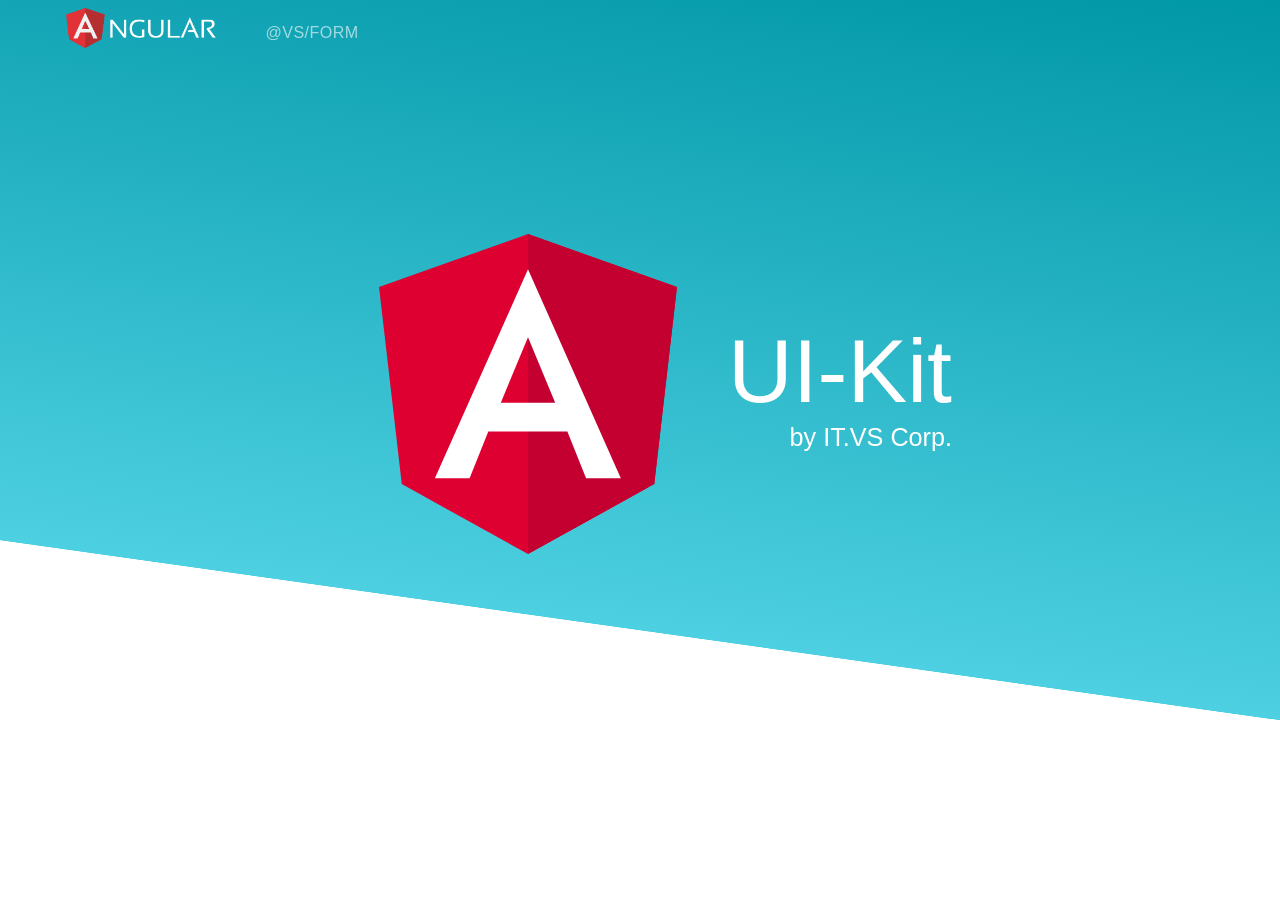
==== commit 5ee83b8d: "vs-common-ui" ====
--- a/index.html
+++ b/index.html
@@ -2,15 +2,15 @@
 <html lang="en">
   <head>
   <meta charset="utf-8"/>
-  <title>Ирена</title>
+  <title>VS ng-UI-Kit</title>
   <base href="/"/>
   <meta http-equiv="Cache-control" content="no-cache, no-store, must-revalidate"/>
   <meta http-equiv="Pragma" content="no-cache"/>
   <meta http-equiv="expires" content="0"/>
-  <meta name="viewport" content="width=device-width, initial-scale=1, maximum-scale=1.0, user-scalable=0, viewport-fit=cover"/>
+  <meta name="viewport" content="width=device-width, initial-scale=1, maximum-scale=1.0, user-scalable=0, viewport-fit=contain"/>
   <meta name="apple-mobile-web-app-capable" content="yes"/>
-  <meta name="apple-mobile-web-app-title" content="Ирена"/>
-  <meta name="apple-mobile-web-app-status-bar-style" content="black-translucent"/>
+  <meta name="apple-mobile-web-app-title" content="VS UI-Kit"/>
+  <meta name="apple-mobile-web-app-status-bar-style" content="black"/>
   <meta name="mobile-web-app-capable" content="yes"/>
   <link rel="apple-touch-icon" sizes="180x180" href="/assets/icons/apple-touch-icon.png"/>
   <link rel="icon" type="image/png" sizes="32x32" href="/assets/icons/favicon-32x32.png"/>
@@ -31,9 +31,9 @@
   <link href="/assets/img/apple-splash/ipadpro1_splash.png" media="(device-width: 834px) and (device-height: 1112px) and (-webkit-device-pixel-ratio: 2)" rel="apple-touch-startup-image"/>
   <link href="/assets/img/apple-splash/ipadpro3_splash.png" media="(device-width: 834px) and (device-height: 1194px) and (-webkit-device-pixel-ratio: 2)" rel="apple-touch-startup-image"/>
   <link href="/assets/img/apple-splash/ipadpro2_splash.png" media="(device-width: 1024px) and (device-height: 1366px) and (-webkit-device-pixel-ratio: 2)" rel="apple-touch-startup-image"/>
-<link rel="stylesheet" href="styles.953a34377efc1f88ebb5.css"></head>
+<link rel="stylesheet" href="styles.353da48c7308c0c96607.css"></head>
   <body>
-    <irena-root class="irena-root">
+    <showcase-root class="showcase-root">
       <!-- загрузка макета, заменяемого после загрузки приложением -->
       <div class="loader_container">
         <div class="loader_row">
@@ -50,7 +50,7 @@
           </div>
         </div>
       </div>
-    </irena-root>
+    </showcase-root>
     <script>
       // This hides the address bar on mobile browsers
       // https://developers.google.com/web/fundamentals/native-hardware/fullscreen/
@@ -61,5 +61,5 @@
       });
     </script>
     <noscript>Please enable JavaScript to continue using this application.</noscript>
-<script src="polyfills-es5.3620078b1892793aef07.js" nomodule defer></script><script src="polyfills-es2015.70492aec8173ce429bff.js" type="module"></script><script src="runtime-es2015.d79c122828d1277c8823.js" type="module"></script><script src="main-es2015.87fcc01193e19e6946d4.js" type="module"></script><script src="runtime-es5.d79c122828d1277c8823.js" nomodule defer></script><script src="main-es5.87fcc01193e19e6946d4.js" nomodule defer></script></body>
+<script src="runtime-es2015.81d7bc2d6fa0a515c49b.js" type="module"></script><script src="runtime-es5.81d7bc2d6fa0a515c49b.js" nomodule defer></script><script src="polyfills-es5.7bf7ff20ec150bcc56ff.js" nomodule defer></script><script src="polyfills-es2015.d9cfdecfeffa8e3e8a69.js" type="module"></script><script src="scripts.5dfb0f3cd41d6b903690.js" defer></script><script src="main-es2015.8ce2a4fb9ab4c2f524ff.js" type="module"></script><script src="main-es5.8ce2a4fb9ab4c2f524ff.js" nomodule defer></script></body>
 </html>
--- a/styles.353da48c7308c0c96607.css
+++ b/styles.353da48c7308c0c96607.css
@@ -0,0 +1 @@
+.loader_container .loader_row #app-loader{bottom:0;height:175px;left:0;margin:auto;position:absolute;right:0;top:0;width:175px}.loader_container .loader_row #app-loader .dot{bottom:0;height:100%;left:0;margin:auto;position:absolute;right:0;top:0;width:87.5px}.loader_container .loader_row #app-loader .dot::before{border-radius:100%;content:"";height:87.5px;left:0;position:absolute;right:0;top:0;-ms-transform:scale(0);transform:scale(0);width:87.5px}.loader_container .loader_row #app-loader .dot:nth-child(7n+1){-ms-transform:rotate(45deg);transform:rotate(45deg)}.loader_container .loader_row #app-loader .dot:nth-child(7n+1)::before{-webkit-animation:.8s linear .1s infinite load;animation:.8s linear .1s infinite load;background:#00ff80}.loader_container .loader_row #app-loader .dot:nth-child(7n+2){-ms-transform:rotate(90deg);transform:rotate(90deg)}.loader_container .loader_row #app-loader .dot:nth-child(7n+2)::before{-webkit-animation:.8s linear .2s infinite load;animation:.8s linear .2s infinite load;background:#00ffea}.loader_container .loader_row #app-loader .dot:nth-child(7n+3){-ms-transform:rotate(135deg);transform:rotate(135deg)}.loader_container .loader_row #app-loader .dot:nth-child(7n+3)::before{-webkit-animation:.8s linear .3s infinite load;animation:.8s linear .3s infinite load;background:#0af}.loader_container .loader_row #app-loader .dot:nth-child(7n+4){-ms-transform:rotate(180deg);transform:rotate(180deg)}.loader_container .loader_row #app-loader .dot:nth-child(7n+4)::before{-webkit-animation:.8s linear .4s infinite load;animation:.8s linear .4s infinite load;background:#0040ff}.loader_container .loader_row #app-loader .dot:nth-child(7n+5){-ms-transform:rotate(225deg);transform:rotate(225deg)}.loader_container .loader_row #app-loader .dot:nth-child(7n+5)::before{-webkit-animation:.8s linear .5s infinite load;animation:.8s linear .5s infinite load;background:#2a00ff}.loader_container .loader_row #app-loader .dot:nth-child(7n+6){-ms-transform:rotate(270deg);transform:rotate(270deg)}.loader_container .loader_row #app-loader .dot:nth-child(7n+6)::before{-webkit-animation:.8s linear .6s infinite load;animation:.8s linear .6s infinite load;background:#9500ff}.loader_container .loader_row #app-loader .dot:nth-child(7n+7){-ms-transform:rotate(315deg);transform:rotate(315deg)}.loader_container .loader_row #app-loader .dot:nth-child(7n+7)::before{-webkit-animation:.8s linear .7s infinite load;animation:.8s linear .7s infinite load;background:#ff00ff}.loader_container .loader_row #app-loader .dot:nth-child(7n+8){-ms-transform:rotate(360deg);transform:rotate(360deg)}.loader_container .loader_row #app-loader .dot:nth-child(7n+8)::before{-webkit-animation:.8s linear .8s infinite load;animation:.8s linear .8s infinite load;background:#ff0095}.loader_container .loader_row #app-loader .loading{background-position:50% 50%;background-repeat:no-repeat;bottom:-40px;height:20px;left:0;position:absolute;right:0;width:180px}@-webkit-keyframes load{100%{opacity:0;transform:scale(1)}}@keyframes load{100%{opacity:0;transform:scale(1)}}/*! normalize.css v8.0.1 | MIT License | github.com/necolas/normalize.css */html{line-height:1.15;-webkit-text-size-adjust:100%}body{margin:0;-webkit-user-select:none;-webkit-tap-highlight-color:transparent}details,main{display:block}h1{font-size:2em;margin:.67em 0}hr{box-sizing:content-box;height:0;overflow:visible}code,kbd,pre,samp{font-family:monospace,monospace;font-size:1em}a{background-color:transparent}abbr[title]{border-bottom:none;text-decoration:underline;-webkit-text-decoration:underline dotted;text-decoration:underline dotted}b,strong{font-weight:bolder}small{font-size:80%}sub,sup{font-size:75%;line-height:0;position:relative;vertical-align:baseline}sub{bottom:-.25em}sup{top:-.5em}img{border-style:none}button,input,optgroup,select,textarea{font-family:inherit;font-size:100%;line-height:1.15;margin:0}button,input{overflow:visible}button,select{text-transform:none}[type=button],[type=reset],[type=submit],button{-webkit-appearance:button}[type=button]::-moz-focus-inner,[type=reset]::-moz-focus-inner,[type=submit]::-moz-focus-inner,button::-moz-focus-inner{border-style:none;padding:0}[type=button]:-moz-focusring,[type=reset]:-moz-focusring,[type=submit]:-moz-focusring,button:-moz-focusring{outline:ButtonText dotted 1px}fieldset{padding:.35em .75em .625em}legend{box-sizing:border-box;color:inherit;display:table;max-width:100%;padding:0;white-space:normal}progress{vertical-align:baseline}textarea{overflow:auto}[type=checkbox],[type=radio]{box-sizing:border-box;padding:0}[type=number]::-webkit-inner-spin-button,[type=number]::-webkit-outer-spin-button{height:auto}[type=search]{-webkit-appearance:textfield;outline-offset:-2px}[type=search]::-webkit-search-decoration{-webkit-appearance:none}::-webkit-file-upload-button{-webkit-appearance:button;font:inherit}summary{display:list-item}[hidden],template{display:none}body,html{font-family:-apple-system,BlinkMacSystemFont,'Segoe UI',Roboto,Oxygen,Ubuntu,'Fira Sans','Droid Sans','Helvetica Neue',sans-serif;font-size:14px}.toast-center-center{top:50%;left:50%;-ms-transform:translate(-50%,-50%);transform:translate(-50%,-50%)}.toast-top-center{top:0;right:0;width:100%}.toast-bottom-center{bottom:0;right:0;width:100%}.toast-top-full-width{top:0;right:0;width:100%}.toast-bottom-full-width{bottom:0;right:0;width:100%}.toast-top-left{top:12px;left:12px}.toast-top-right{top:12px;right:12px}.toast-bottom-right{right:12px;bottom:12px}.toast-bottom-left{bottom:12px;left:12px}.toast-title{font-weight:700}.toast-message{word-wrap:break-word}.toast-message a,.toast-message label{color:#fff}.toast-message a:hover{color:#ccc;text-decoration:none}.toast-close-button{position:relative;right:-.3em;top:-.3em;float:right;font-size:20px;font-weight:700;color:#fff;text-shadow:0 1px 0 #fff}.toast-close-button:focus,.toast-close-button:hover{color:#000;text-decoration:none;cursor:pointer;opacity:.4}button.toast-close-button{padding:0;cursor:pointer;background:0 0;border:0}.toast-container{pointer-events:none;position:fixed;z-index:999999}.toast-container *{box-sizing:border-box}.toast-container .ngx-toastr{position:relative;overflow:hidden;margin:0 0 6px;padding:15px 15px 15px 50px;width:300px;border-radius:3px;background-position:15px center;background-repeat:no-repeat;background-size:24px;box-shadow:0 0 12px #999;color:#fff}.toast-container .ngx-toastr:hover{box-shadow:0 0 12px #000;opacity:1;cursor:pointer}.toast-info{background-image:url("data:image/svg+xml;charset=utf8,%3Csvg xmlns='http://www.w3.org/2000/svg' viewBox='0 0 512 512' width='512' height='512'%3E%3Cpath fill='rgb(255,255,255)' d='M256 8C119.043 8 8 119.083 8 256c0 136.997 111.043 248 248 248s248-111.003 248-248C504 119.083 392.957 8 256 8zm0 110c23.196 0 42 18.804 42 42s-18.804 42-42 42-42-18.804-42-42 18.804-42 42-42zm56 254c0 6.627-5.373 12-12 12h-88c-6.627 0-12-5.373-12-12v-24c0-6.627 5.373-12 12-12h12v-64h-12c-6.627 0-12-5.373-12-12v-24c0-6.627 5.373-12 12-12h64c6.627 0 12 5.373 12 12v100h12c6.627 0 12 5.373 12 12v24z'/%3E%3C/svg%3E")}.toast-error{background-image:url("data:image/svg+xml;charset=utf8,%3Csvg xmlns='http://www.w3.org/2000/svg' viewBox='0 0 512 512' width='512' height='512'%3E%3Cpath fill='rgb(255,255,255)' d='M256 8C119 8 8 119 8 256s111 248 248 248 248-111 248-248S393 8 256 8zm121.6 313.1c4.7 4.7 4.7 12.3 0 17L338 377.6c-4.7 4.7-12.3 4.7-17 0L256 312l-65.1 65.6c-4.7 4.7-12.3 4.7-17 0L134.4 338c-4.7-4.7-4.7-12.3 0-17l65.6-65-65.6-65.1c-4.7-4.7-4.7-12.3 0-17l39.6-39.6c4.7-4.7 12.3-4.7 17 0l65 65.7 65.1-65.6c4.7-4.7 12.3-4.7 17 0l39.6 39.6c4.7 4.7 4.7 12.3 0 17L312 256l65.6 65.1z'/%3E%3C/svg%3E")}.toast-success{background-image:url("data:image/svg+xml;charset=utf8,%3Csvg xmlns='http://www.w3.org/2000/svg' viewBox='0 0 512 512' width='512' height='512'%3E%3Cpath fill='rgb(255,255,255)' d='M173.898 439.404l-166.4-166.4c-9.997-9.997-9.997-26.206 0-36.204l36.203-36.204c9.997-9.998 26.207-9.998 36.204 0L192 312.69 432.095 72.596c9.997-9.997 26.207-9.997 36.204 0l36.203 36.204c9.997 9.997 9.997 26.206 0 36.204l-294.4 294.401c-9.998 9.997-26.207 9.997-36.204-.001z'/%3E%3C/svg%3E")}.toast-container.toast-bottom-center .ngx-toastr,.toast-container.toast-top-center .ngx-toastr{width:300px;margin-left:auto;margin-right:auto}.toast-container.toast-bottom-full-width .ngx-toastr,.toast-container.toast-top-full-width .ngx-toastr{width:96%;margin-left:auto;margin-right:auto}.ngx-toastr{background-color:#030303;pointer-events:auto}.toast-success{background-color:#51a351}.toast-error{background-color:#bd362f}.toast-info{background-color:#2f96b4}.toast-warning{background-image:url("data:image/svg+xml;charset=utf8,%3Csvg xmlns='http://www.w3.org/2000/svg' viewBox='0 0 576 512' width='576' height='512'%3E%3Cpath fill='rgb(255,255,255)' d='M569.517 440.013C587.975 472.007 564.806 512 527.94 512H48.054c-36.937 0-59.999-40.055-41.577-71.987L246.423 23.985c18.467-32.009 64.72-31.951 83.154 0l239.94 416.028zM288 354c-25.405 0-46 20.595-46 46s20.595 46 46 46 46-20.595 46-46-20.595-46-46-46zm-43.673-165.346l7.418 136c.347 6.364 5.609 11.346 11.982 11.346h48.546c6.373 0 11.635-4.982 11.982-11.346l7.418-136c.375-6.874-5.098-12.654-11.982-12.654h-63.383c-6.884 0-12.356 5.78-11.981 12.654z'/%3E%3C/svg%3E");background-color:#f89406}.toast-progress{position:absolute;left:0;bottom:0;height:4px;background-color:#000;opacity:.4}@media all and (max-width:240px){.toast-container .ngx-toastr.div{padding:8px 8px 8px 50px;width:11em}.toast-container .toast-close-button{right:-.2em;top:-.2em}}@media all and (min-width:241px) and (max-width:480px){.toast-container .ngx-toastr.div{padding:8px 8px 8px 50px;width:18em}.toast-container .toast-close-button{right:-.2em;top:-.2em}}@media all and (min-width:481px) and (max-width:768px){.toast-container .ngx-toastr.div{padding:15px 15px 15px 50px;width:25em}}.mat-badge-content{font-weight:600;font-size:12px;font-family:Roboto,"Helvetica Neue",sans-serif}.mat-badge-small .mat-badge-content{font-size:9px}.mat-badge-large .mat-badge-content{font-size:24px}.mat-h1,.mat-headline,.mat-typography h1{font:400 24px/32px Roboto,"Helvetica Neue",sans-serif;margin:0 0 16px}.mat-h2,.mat-title,.mat-typography h2{font:500 20px/32px Roboto,"Helvetica Neue",sans-serif;margin:0 0 16px}.mat-h3,.mat-subheading-2,.mat-typography h3{font:400 16px/28px Roboto,"Helvetica Neue",sans-serif;margin:0 0 16px}.mat-h4,.mat-subheading-1,.mat-typography h4{font:400 15px/24px Roboto,"Helvetica Neue",sans-serif;margin:0 0 16px}.mat-h5,.mat-typography h5{font:400 calc(14px * .83)/20px Roboto,"Helvetica Neue",sans-serif;margin:0 0 12px}.mat-h6,.mat-typography h6{font:400 calc(14px * .67)/20px Roboto,"Helvetica Neue",sans-serif;margin:0 0 12px}.mat-body-2,.mat-body-strong{font:500 14px/24px Roboto,"Helvetica Neue",sans-serif}.mat-body,.mat-body-1,.mat-typography{font:400 14px/20px Roboto,"Helvetica Neue",sans-serif}.mat-body p,.mat-body-1 p,.mat-typography p{margin:0 0 12px}.mat-caption,.mat-small{font:400 12px/20px Roboto,"Helvetica Neue",sans-serif}.mat-display-4,.mat-typography .mat-display-4{font:300 112px/112px Roboto,"Helvetica Neue",sans-serif;letter-spacing:-.05em;margin:0 0 56px}.mat-display-3,.mat-typography .mat-display-3{font:400 56px/56px Roboto,"Helvetica Neue",sans-serif;letter-spacing:-.02em;margin:0 0 64px}.mat-display-2,.mat-typography .mat-display-2{font:400 45px/48px Roboto,"Helvetica Neue",sans-serif;letter-spacing:-.005em;margin:0 0 64px}.mat-display-1,.mat-typography .mat-display-1{font:400 34px/40px Roboto,"Helvetica Neue",sans-serif;margin:0 0 64px}.mat-bottom-sheet-container{font:400 14px/20px Roboto,"Helvetica Neue",sans-serif}.mat-button,.mat-fab,.mat-flat-button,.mat-icon-button,.mat-mini-fab,.mat-raised-button,.mat-stroked-button{font-family:Roboto,"Helvetica Neue",sans-serif;font-size:14px;font-weight:500}.mat-button-toggle,.mat-card{font-family:Roboto,"Helvetica Neue",sans-serif}.mat-card-title{font-size:24px;font-weight:500}.mat-card-header .mat-card-title{font-size:20px}.mat-card-content,.mat-card-subtitle{font-size:14px}.mat-checkbox{font-family:Roboto,"Helvetica Neue",sans-serif}.mat-checkbox-layout .mat-checkbox-label{line-height:24px}.mat-chip{font-size:14px;font-weight:500}.mat-chip .mat-chip-remove.mat-icon,.mat-chip .mat-chip-trailing-icon.mat-icon{font-size:18px}.mat-table{font-family:Roboto,"Helvetica Neue",sans-serif}.mat-header-cell{font-size:12px;font-weight:500}.mat-cell,.mat-footer-cell{font-size:14px}.mat-calendar{font-family:Roboto,"Helvetica Neue",sans-serif}.mat-calendar-body{font-size:13px}.mat-calendar-body-label,.mat-calendar-period-button{font-size:14px;font-weight:500}.mat-calendar-table-header th{font-size:11px;font-weight:400}.mat-dialog-title{font:500 20px/32px Roboto,"Helvetica Neue",sans-serif}.mat-expansion-panel-header{font-family:Roboto,"Helvetica Neue",sans-serif;font-size:15px;font-weight:400}.mat-expansion-panel-content{font:400 14px/20px Roboto,"Helvetica Neue",sans-serif}.mat-form-field{font-size:inherit;font-weight:400;line-height:1.125;font-family:Roboto,"Helvetica Neue",sans-serif}.mat-form-field-wrapper{padding-bottom:1.34375em}.mat-form-field-prefix .mat-icon,.mat-form-field-suffix .mat-icon{font-size:150%;line-height:1.125}.mat-form-field-prefix .mat-icon-button,.mat-form-field-suffix .mat-icon-button{height:1.5em;width:1.5em}.mat-form-field-prefix .mat-icon-button .mat-icon,.mat-form-field-suffix .mat-icon-button .mat-icon{height:1.125em;line-height:1.125}.mat-form-field-infix{padding:.5em 0;border-top:.84375em solid transparent}.mat-form-field-can-float .mat-input-server:focus+.mat-form-field-label-wrapper .mat-form-field-label,.mat-form-field-can-float.mat-form-field-should-float .mat-form-field-label{-ms-transform:translateY(-1.34375em) scale(.75);transform:translateY(-1.34375em) scale(.75);width:133.33333333%}.mat-form-field-can-float .mat-input-server[label]:not(:label-shown)+.mat-form-field-label-wrapper .mat-form-field-label{-ms-transform:translateY(-1.34374em) scale(.75);transform:translateY(-1.34374em) scale(.75);width:133.33334333%}.mat-form-field-label-wrapper{top:-.84375em;padding-top:.84375em}.mat-form-field-label{top:1.34375em}.mat-form-field-underline{bottom:1.34375em}.mat-form-field-subscript-wrapper{font-size:75%;margin-top:.66666667em;top:calc(100% - 1.79166667em)}.mat-form-field-appearance-legacy .mat-form-field-wrapper{padding-bottom:1.25em}.mat-form-field-appearance-legacy .mat-form-field-infix{padding:.4375em 0}.mat-form-field-appearance-legacy.mat-form-field-can-float .mat-input-server:focus+.mat-form-field-label-wrapper .mat-form-field-label,.mat-form-field-appearance-legacy.mat-form-field-can-float.mat-form-field-should-float .mat-form-field-label{transform:translateY(-1.28125em) scale(.75) perspective(100px) translateZ(.001px);-ms-transform:translateY(-1.28125em) scale(.75);width:133.33333333%}.mat-form-field-appearance-legacy.mat-form-field-can-float .mat-form-field-autofill-control:-webkit-autofill+.mat-form-field-label-wrapper .mat-form-field-label{transform:translateY(-1.28125em) scale(.75) perspective(100px) translateZ(.00101px);-ms-transform:translateY(-1.28124em) scale(.75);width:133.33334333%}.mat-form-field-appearance-legacy.mat-form-field-can-float .mat-input-server[label]:not(:label-shown)+.mat-form-field-label-wrapper .mat-form-field-label{transform:translateY(-1.28125em) scale(.75) perspective(100px) translateZ(.00102px);-ms-transform:translateY(-1.28123em) scale(.75);width:133.33335333%}.mat-form-field-appearance-legacy .mat-form-field-label{top:1.28125em}.mat-form-field-appearance-legacy .mat-form-field-subscript-wrapper{margin-top:.54166667em;top:calc(100% - 1.66666667em)}@media print{.mat-form-field-appearance-legacy.mat-form-field-can-float .mat-input-server:focus+.mat-form-field-label-wrapper .mat-form-field-label,.mat-form-field-appearance-legacy.mat-form-field-can-float.mat-form-field-should-float .mat-form-field-label{-ms-transform:translateY(-1.28122em) scale(.75);transform:translateY(-1.28122em) scale(.75)}.mat-form-field-appearance-legacy.mat-form-field-can-float .mat-form-field-autofill-control:-webkit-autofill+.mat-form-field-label-wrapper .mat-form-field-label{transform:translateY(-1.28121em) scale(.75)}.mat-form-field-appearance-legacy.mat-form-field-can-float .mat-input-server[label]:not(:label-shown)+.mat-form-field-label-wrapper .mat-form-field-label{-ms-transform:translateY(-1.2812em) scale(.75);transform:translateY(-1.2812em) scale(.75)}}.mat-form-field-appearance-fill .mat-form-field-infix{padding:.25em 0 .75em}.mat-form-field-appearance-fill .mat-form-field-label{top:1.09375em;margin-top:-.5em}.mat-form-field-appearance-fill.mat-form-field-can-float .mat-input-server:focus+.mat-form-field-label-wrapper .mat-form-field-label,.mat-form-field-appearance-fill.mat-form-field-can-float.mat-form-field-should-float .mat-form-field-label{-ms-transform:translateY(-.59375em) scale(.75);transform:translateY(-.59375em) scale(.75);width:133.33333333%}.mat-form-field-appearance-fill.mat-form-field-can-float .mat-input-server[label]:not(:label-shown)+.mat-form-field-label-wrapper .mat-form-field-label{-ms-transform:translateY(-.59374em) scale(.75);transform:translateY(-.59374em) scale(.75);width:133.33334333%}.mat-form-field-appearance-outline .mat-form-field-infix{padding:1em 0}.mat-form-field-appearance-outline .mat-form-field-label{top:1.84375em;margin-top:-.25em}.mat-form-field-appearance-outline.mat-form-field-can-float .mat-input-server:focus+.mat-form-field-label-wrapper .mat-form-field-label,.mat-form-field-appearance-outline.mat-form-field-can-float.mat-form-field-should-float .mat-form-field-label{-ms-transform:translateY(-1.59375em) scale(.75);transform:translateY(-1.59375em) scale(.75);width:133.33333333%}.mat-form-field-appearance-outline.mat-form-field-can-float .mat-input-server[label]:not(:label-shown)+.mat-form-field-label-wrapper .mat-form-field-label{-ms-transform:translateY(-1.59374em) scale(.75);transform:translateY(-1.59374em) scale(.75);width:133.33334333%}.mat-grid-tile-footer,.mat-grid-tile-header{font-size:14px}.mat-grid-tile-footer .mat-line,.mat-grid-tile-header .mat-line{white-space:nowrap;overflow:hidden;text-overflow:ellipsis;display:block;box-sizing:border-box}.mat-grid-tile-footer .mat-line:nth-child(n+2),.mat-grid-tile-header .mat-line:nth-child(n+2){font-size:12px}input.mat-input-element{margin-top:-.0625em}.mat-menu-item{font-family:Roboto,"Helvetica Neue",sans-serif;font-size:14px;font-weight:400}.mat-paginator,.mat-paginator-page-size .mat-select-trigger{font-family:Roboto,"Helvetica Neue",sans-serif;font-size:12px}.mat-radio-button,.mat-select{font-family:Roboto,"Helvetica Neue",sans-serif}.mat-select-trigger{height:1.125em}.mat-slide-toggle-content{font-family:Roboto,"Helvetica Neue",sans-serif}.mat-slider-thumb-label-text{font-family:Roboto,"Helvetica Neue",sans-serif;font-size:12px;font-weight:500}.mat-stepper-horizontal,.mat-stepper-vertical{font-family:Roboto,"Helvetica Neue",sans-serif}.mat-step-label{font-size:14px;font-weight:400}.mat-step-sub-label-error{font-weight:400}.mat-step-label-error{font-size:14px}.mat-step-label-selected{font-size:14px;font-weight:500}.mat-tab-group{font-family:Roboto,"Helvetica Neue",sans-serif}.mat-tab-label,.mat-tab-link{font-family:Roboto,"Helvetica Neue",sans-serif;font-size:14px;font-weight:500}.mat-toolbar,.mat-toolbar h1,.mat-toolbar h2,.mat-toolbar h3,.mat-toolbar h4,.mat-toolbar h5,.mat-toolbar h6{font:500 20px/32px Roboto,"Helvetica Neue",sans-serif;margin:0}.mat-tooltip{font-family:Roboto,"Helvetica Neue",sans-serif;font-size:10px;padding-top:6px;padding-bottom:6px}.mat-tooltip-handset{font-size:14px;padding-top:8px;padding-bottom:8px}.mat-list-item,.mat-list-option{font-family:Roboto,"Helvetica Neue",sans-serif}.mat-list-base .mat-list-item{font-size:16px}.mat-list-base .mat-list-item .mat-line{white-space:nowrap;overflow:hidden;text-overflow:ellipsis;display:block;box-sizing:border-box}.mat-list-base .mat-list-item .mat-line:nth-child(n+2){font-size:14px}.mat-list-base .mat-list-option{font-size:16px}.mat-list-base .mat-list-option .mat-line{white-space:nowrap;overflow:hidden;text-overflow:ellipsis;display:block;box-sizing:border-box}.mat-list-base .mat-list-option .mat-line:nth-child(n+2){font-size:14px}.mat-list-base[dense] .mat-list-item{font-size:12px}.mat-list-base[dense] .mat-list-item .mat-line{white-space:nowrap;overflow:hidden;text-overflow:ellipsis;display:block;box-sizing:border-box}.mat-list-base[dense] .mat-list-item .mat-line:nth-child(n+2),.mat-list-base[dense] .mat-list-option{font-size:12px}.mat-list-base[dense] .mat-list-option .mat-line{white-space:nowrap;overflow:hidden;text-overflow:ellipsis;display:block;box-sizing:border-box}.mat-list-base[dense] .mat-list-option .mat-line:nth-child(n+2){font-size:12px}.mat-list-base[dense] .mat-subheader{font-family:Roboto,"Helvetica Neue",sans-serif;font-size:12px;font-weight:500}.mat-option{font-family:Roboto,"Helvetica Neue",sans-serif;font-size:16px;color:rgba(0,0,0,.87)}.mat-optgroup-label{font:500 14px/24px Roboto,"Helvetica Neue",sans-serif;color:rgba(0,0,0,.54)}.mat-simple-snackbar{font-family:Roboto,"Helvetica Neue",sans-serif;font-size:14px}.mat-simple-snackbar-action{line-height:1;font-family:inherit;font-size:inherit;font-weight:500}.mat-ripple{overflow:hidden;position:relative}.mat-ripple.mat-ripple-unbounded{overflow:visible}.mat-ripple-element{position:absolute;border-radius:50%;pointer-events:none;transition:opacity,transform 0s cubic-bezier(0,0,.2,1);-ms-transform:scale(0);transform:scale(0)}@media (-ms-high-contrast:active){.mat-ripple-element{display:none}}.cdk-visually-hidden{border:0;clip:rect(0 0 0 0);height:1px;margin:-1px;overflow:hidden;padding:0;position:absolute;width:1px;outline:0;-webkit-appearance:none;-moz-appearance:none}.cdk-global-overlay-wrapper,.cdk-overlay-container{pointer-events:none;top:0;left:0;height:100%;width:100%}.cdk-overlay-container{position:fixed;z-index:1000}.cdk-overlay-container:empty{display:none}.cdk-global-overlay-wrapper{display:-ms-flexbox;display:flex;position:absolute;z-index:1000}.cdk-overlay-pane{position:absolute;pointer-events:auto;box-sizing:border-box;z-index:1000;display:-ms-flexbox;display:flex;max-width:100%;max-height:100%}.cdk-overlay-backdrop{position:absolute;top:0;bottom:0;left:0;right:0;z-index:1000;pointer-events:auto;-webkit-tap-highlight-color:transparent;transition:opacity .4s cubic-bezier(.25,.8,.25,1);opacity:0}.cdk-overlay-backdrop.cdk-overlay-backdrop-showing{opacity:1}@media screen and (-ms-high-contrast:active){.cdk-overlay-backdrop.cdk-overlay-backdrop-showing{opacity:.6}}.cdk-overlay-dark-backdrop{background:rgba(0,0,0,.32)}.cdk-overlay-transparent-backdrop,.cdk-overlay-transparent-backdrop.cdk-overlay-backdrop-showing{opacity:0}.cdk-overlay-connected-position-bounding-box{position:absolute;z-index:1000;display:-ms-flexbox;display:flex;-ms-flex-direction:column;flex-direction:column;min-width:1px;min-height:1px}.cdk-global-scrollblock{position:fixed;width:100%;overflow-y:scroll}@-webkit-keyframes cdk-text-field-autofill-start{/*!*/}@keyframes cdk-text-field-autofill-start{/*!*/}@-webkit-keyframes cdk-text-field-autofill-end{/*!*/}@keyframes cdk-text-field-autofill-end{/*!*/}.cdk-text-field-autofill-monitored:-webkit-autofill{-webkit-animation-name:cdk-text-field-autofill-start;animation-name:cdk-text-field-autofill-start}.cdk-text-field-autofill-monitored:not(:-webkit-autofill){-webkit-animation-name:cdk-text-field-autofill-end;animation-name:cdk-text-field-autofill-end}textarea.cdk-textarea-autosize{resize:none}textarea.cdk-textarea-autosize-measuring{height:auto!important;overflow:hidden!important;padding:2px 0!important;box-sizing:content-box!important}.mat-ripple-element{background-color:rgba(0,0,0,.1)}.mat-option.mat-selected:not(.mat-option-multiple):not(.mat-option-disabled),.mat-option:focus:not(.mat-option-disabled),.mat-option:hover:not(.mat-option-disabled){background:rgba(0,0,0,.04)}.mat-option.mat-active{background:rgba(0,0,0,.04);color:rgba(0,0,0,.87)}.mat-option.mat-option-disabled{color:rgba(0,0,0,.38)}.mat-primary .mat-option.mat-selected:not(.mat-option-disabled){color:#00bcd4}.mat-accent .mat-option.mat-selected:not(.mat-option-disabled){color:#2196f3}.mat-warn .mat-option.mat-selected:not(.mat-option-disabled){color:#f44336}.mat-optgroup-disabled .mat-optgroup-label{color:rgba(0,0,0,.38)}.mat-pseudo-checkbox{color:rgba(0,0,0,.54)}.mat-pseudo-checkbox::after{color:#fafafa}.mat-pseudo-checkbox-disabled{color:#b0b0b0}.mat-primary .mat-pseudo-checkbox-checked,.mat-primary .mat-pseudo-checkbox-indeterminate{background:#00bcd4}.mat-accent .mat-pseudo-checkbox-checked,.mat-accent .mat-pseudo-checkbox-indeterminate,.mat-pseudo-checkbox-checked,.mat-pseudo-checkbox-indeterminate{background:#2196f3}.mat-warn .mat-pseudo-checkbox-checked,.mat-warn .mat-pseudo-checkbox-indeterminate{background:#f44336}.mat-pseudo-checkbox-checked.mat-pseudo-checkbox-disabled,.mat-pseudo-checkbox-indeterminate.mat-pseudo-checkbox-disabled{background:#b0b0b0}.mat-elevation-z0{box-shadow:0 0 0 0 rgba(0,0,0,.2),0 0 0 0 rgba(0,0,0,.14),0 0 0 0 rgba(0,0,0,.12)}.mat-elevation-z1{box-shadow:0 2px 1px -1px rgba(0,0,0,.2),0 1px 1px 0 rgba(0,0,0,.14),0 1px 3px 0 rgba(0,0,0,.12)}.mat-elevation-z2{box-shadow:0 3px 1px -2px rgba(0,0,0,.2),0 2px 2px 0 rgba(0,0,0,.14),0 1px 5px 0 rgba(0,0,0,.12)}.mat-elevation-z3{box-shadow:0 3px 3px -2px rgba(0,0,0,.2),0 3px 4px 0 rgba(0,0,0,.14),0 1px 8px 0 rgba(0,0,0,.12)}.mat-elevation-z4{box-shadow:0 2px 4px -1px rgba(0,0,0,.2),0 4px 5px 0 rgba(0,0,0,.14),0 1px 10px 0 rgba(0,0,0,.12)}.mat-elevation-z5{box-shadow:0 3px 5px -1px rgba(0,0,0,.2),0 5px 8px 0 rgba(0,0,0,.14),0 1px 14px 0 rgba(0,0,0,.12)}.mat-elevation-z6{box-shadow:0 3px 5px -1px rgba(0,0,0,.2),0 6px 10px 0 rgba(0,0,0,.14),0 1px 18px 0 rgba(0,0,0,.12)}.mat-elevation-z7{box-shadow:0 4px 5px -2px rgba(0,0,0,.2),0 7px 10px 1px rgba(0,0,0,.14),0 2px 16px 1px rgba(0,0,0,.12)}.mat-elevation-z8{box-shadow:0 5px 5px -3px rgba(0,0,0,.2),0 8px 10px 1px rgba(0,0,0,.14),0 3px 14px 2px rgba(0,0,0,.12)}.mat-elevation-z9{box-shadow:0 5px 6px -3px rgba(0,0,0,.2),0 9px 12px 1px rgba(0,0,0,.14),0 3px 16px 2px rgba(0,0,0,.12)}.mat-elevation-z10{box-shadow:0 6px 6px -3px rgba(0,0,0,.2),0 10px 14px 1px rgba(0,0,0,.14),0 4px 18px 3px rgba(0,0,0,.12)}.mat-elevation-z11{box-shadow:0 6px 7px -4px rgba(0,0,0,.2),0 11px 15px 1px rgba(0,0,0,.14),0 4px 20px 3px rgba(0,0,0,.12)}.mat-elevation-z12{box-shadow:0 7px 8px -4px rgba(0,0,0,.2),0 12px 17px 2px rgba(0,0,0,.14),0 5px 22px 4px rgba(0,0,0,.12)}.mat-elevation-z13{box-shadow:0 7px 8px -4px rgba(0,0,0,.2),0 13px 19px 2px rgba(0,0,0,.14),0 5px 24px 4px rgba(0,0,0,.12)}.mat-elevation-z14{box-shadow:0 7px 9px -4px rgba(0,0,0,.2),0 14px 21px 2px rgba(0,0,0,.14),0 5px 26px 4px rgba(0,0,0,.12)}.mat-elevation-z15{box-shadow:0 8px 9px -5px rgba(0,0,0,.2),0 15px 22px 2px rgba(0,0,0,.14),0 6px 28px 5px rgba(0,0,0,.12)}.mat-elevation-z16{box-shadow:0 8px 10px -5px rgba(0,0,0,.2),0 16px 24px 2px rgba(0,0,0,.14),0 6px 30px 5px rgba(0,0,0,.12)}.mat-elevation-z17{box-shadow:0 8px 11px -5px rgba(0,0,0,.2),0 17px 26px 2px rgba(0,0,0,.14),0 6px 32px 5px rgba(0,0,0,.12)}.mat-elevation-z18{box-shadow:0 9px 11px -5px rgba(0,0,0,.2),0 18px 28px 2px rgba(0,0,0,.14),0 7px 34px 6px rgba(0,0,0,.12)}.mat-elevation-z19{box-shadow:0 9px 12px -6px rgba(0,0,0,.2),0 19px 29px 2px rgba(0,0,0,.14),0 7px 36px 6px rgba(0,0,0,.12)}.mat-elevation-z20{box-shadow:0 10px 13px -6px rgba(0,0,0,.2),0 20px 31px 3px rgba(0,0,0,.14),0 8px 38px 7px rgba(0,0,0,.12)}.mat-elevation-z21{box-shadow:0 10px 13px -6px rgba(0,0,0,.2),0 21px 33px 3px rgba(0,0,0,.14),0 8px 40px 7px rgba(0,0,0,.12)}.mat-elevation-z22{box-shadow:0 10px 14px -6px rgba(0,0,0,.2),0 22px 35px 3px rgba(0,0,0,.14),0 8px 42px 7px rgba(0,0,0,.12)}.mat-elevation-z23{box-shadow:0 11px 14px -7px rgba(0,0,0,.2),0 23px 36px 3px rgba(0,0,0,.14),0 9px 44px 8px rgba(0,0,0,.12)}.mat-elevation-z24{box-shadow:0 11px 15px -7px rgba(0,0,0,.2),0 24px 38px 3px rgba(0,0,0,.14),0 9px 46px 8px rgba(0,0,0,.12)}.mat-app-background{background-color:#fafafa;color:rgba(0,0,0,.87)}.mat-theme-loaded-marker{display:none}.mat-autocomplete-panel{background:#fff;color:rgba(0,0,0,.87)}.mat-autocomplete-panel:not([class*=mat-elevation-z]){box-shadow:0 2px 4px -1px rgba(0,0,0,.2),0 4px 5px 0 rgba(0,0,0,.14),0 1px 10px 0 rgba(0,0,0,.12)}.mat-autocomplete-panel .mat-option.mat-selected:not(.mat-active):not(:hover){background:#fff}.mat-autocomplete-panel .mat-option.mat-selected:not(.mat-active):not(:hover):not(.mat-option-disabled){color:rgba(0,0,0,.87)}@media (-ms-high-contrast:active){.mat-badge-content{outline:solid 1px;border-radius:0}.mat-checkbox-disabled{opacity:.5}}.mat-badge-accent .mat-badge-content{background:#2196f3;color:#fff}.mat-badge-warn .mat-badge-content{color:#fff;background:#f44336}.mat-badge{position:relative}.mat-badge-hidden .mat-badge-content{display:none}.mat-badge-disabled .mat-badge-content{background:#b9b9b9;color:rgba(0,0,0,.38)}.mat-badge-content{color:#fff;background:#00bcd4;position:absolute;text-align:center;display:inline-block;border-radius:50%;transition:transform .2s ease-in-out;-ms-transform:scale(.6);transform:scale(.6);overflow:hidden;white-space:nowrap;text-overflow:ellipsis;pointer-events:none}.mat-badge-content._mat-animation-noopable,.ng-animate-disabled .mat-badge-content{transition:none}.mat-badge-content.mat-badge-active{-ms-transform:none;transform:none}.mat-badge-small .mat-badge-content{width:16px;height:16px;line-height:16px}.mat-badge-small.mat-badge-above .mat-badge-content{top:-8px}.mat-badge-small.mat-badge-below .mat-badge-content{bottom:-8px}.mat-badge-small.mat-badge-before .mat-badge-content{left:-16px}[dir=rtl] .mat-badge-small.mat-badge-before .mat-badge-content{left:auto;right:-16px}.mat-badge-small.mat-badge-after .mat-badge-content{right:-16px}[dir=rtl] .mat-badge-small.mat-badge-after .mat-badge-content{right:auto;left:-16px}.mat-badge-small.mat-badge-overlap.mat-badge-before .mat-badge-content{left:-8px}[dir=rtl] .mat-badge-small.mat-badge-overlap.mat-badge-before .mat-badge-content{left:auto;right:-8px}.mat-badge-small.mat-badge-overlap.mat-badge-after .mat-badge-content{right:-8px}[dir=rtl] .mat-badge-small.mat-badge-overlap.mat-badge-after .mat-badge-content{right:auto;left:-8px}.mat-badge-medium .mat-badge-content{width:22px;height:22px;line-height:22px}.mat-badge-medium.mat-badge-above .mat-badge-content{top:-11px}.mat-badge-medium.mat-badge-below .mat-badge-content{bottom:-11px}.mat-badge-medium.mat-badge-before .mat-badge-content{left:-22px}[dir=rtl] .mat-badge-medium.mat-badge-before .mat-badge-content{left:auto;right:-22px}.mat-badge-medium.mat-badge-after .mat-badge-content{right:-22px}[dir=rtl] .mat-badge-medium.mat-badge-after .mat-badge-content{right:auto;left:-22px}.mat-badge-medium.mat-badge-overlap.mat-badge-before .mat-badge-content{left:-11px}[dir=rtl] .mat-badge-medium.mat-badge-overlap.mat-badge-before .mat-badge-content{left:auto;right:-11px}.mat-badge-medium.mat-badge-overlap.mat-badge-after .mat-badge-content{right:-11px}[dir=rtl] .mat-badge-medium.mat-badge-overlap.mat-badge-after .mat-badge-content{right:auto;left:-11px}.mat-badge-large .mat-badge-content{width:28px;height:28px;line-height:28px}.mat-badge-large.mat-badge-above .mat-badge-content{top:-14px}.mat-badge-large.mat-badge-below .mat-badge-content{bottom:-14px}.mat-badge-large.mat-badge-before .mat-badge-content{left:-28px}[dir=rtl] .mat-badge-large.mat-badge-before .mat-badge-content{left:auto;right:-28px}.mat-badge-large.mat-badge-after .mat-badge-content{right:-28px}[dir=rtl] .mat-badge-large.mat-badge-after .mat-badge-content{right:auto;left:-28px}.mat-badge-large.mat-badge-overlap.mat-badge-before .mat-badge-content{left:-14px}[dir=rtl] .mat-badge-large.mat-badge-overlap.mat-badge-before .mat-badge-content{left:auto;right:-14px}.mat-badge-large.mat-badge-overlap.mat-badge-after .mat-badge-content{right:-14px}[dir=rtl] .mat-badge-large.mat-badge-overlap.mat-badge-after .mat-badge-content{right:auto;left:-14px}.mat-bottom-sheet-container{box-shadow:0 8px 10px -5px rgba(0,0,0,.2),0 16px 24px 2px rgba(0,0,0,.14),0 6px 30px 5px rgba(0,0,0,.12);background:#fff;color:rgba(0,0,0,.87)}.mat-button,.mat-icon-button,.mat-stroked-button{color:inherit;background:0 0}.mat-button.mat-primary,.mat-icon-button.mat-primary,.mat-stroked-button.mat-primary{color:#00bcd4}.mat-button.mat-accent,.mat-icon-button.mat-accent,.mat-stroked-button.mat-accent{color:#2196f3}.mat-button.mat-warn,.mat-icon-button.mat-warn,.mat-stroked-button.mat-warn{color:#f44336}.mat-button.mat-accent[disabled],.mat-button.mat-primary[disabled],.mat-button.mat-warn[disabled],.mat-button[disabled][disabled],.mat-icon-button.mat-accent[disabled],.mat-icon-button.mat-primary[disabled],.mat-icon-button.mat-warn[disabled],.mat-icon-button[disabled][disabled],.mat-stroked-button.mat-accent[disabled],.mat-stroked-button.mat-primary[disabled],.mat-stroked-button.mat-warn[disabled],.mat-stroked-button[disabled][disabled]{color:rgba(0,0,0,.26)}.mat-button.mat-primary .mat-button-focus-overlay,.mat-icon-button.mat-primary .mat-button-focus-overlay,.mat-stroked-button.mat-primary .mat-button-focus-overlay{background-color:#00bcd4}.mat-button.mat-accent .mat-button-focus-overlay,.mat-icon-button.mat-accent .mat-button-focus-overlay,.mat-stroked-button.mat-accent .mat-button-focus-overlay{background-color:#2196f3}.mat-button.mat-warn .mat-button-focus-overlay,.mat-icon-button.mat-warn .mat-button-focus-overlay,.mat-stroked-button.mat-warn .mat-button-focus-overlay{background-color:#f44336}.mat-button[disabled] .mat-button-focus-overlay,.mat-icon-button[disabled] .mat-button-focus-overlay,.mat-stroked-button[disabled] .mat-button-focus-overlay{background-color:transparent}.mat-button .mat-ripple-element,.mat-icon-button .mat-ripple-element,.mat-stroked-button .mat-ripple-element{opacity:.1;background-color:currentColor}.mat-button-focus-overlay{background:#000}.mat-stroked-button:not([disabled]){border-color:rgba(0,0,0,.12)}.mat-fab,.mat-flat-button,.mat-mini-fab,.mat-raised-button{color:rgba(0,0,0,.87);background-color:#fff}.mat-fab.mat-accent,.mat-fab.mat-primary,.mat-fab.mat-warn,.mat-flat-button.mat-accent,.mat-flat-button.mat-primary,.mat-flat-button.mat-warn,.mat-mini-fab.mat-accent,.mat-mini-fab.mat-primary,.mat-mini-fab.mat-warn,.mat-raised-button.mat-accent,.mat-raised-button.mat-primary,.mat-raised-button.mat-warn{color:#fff}.mat-fab.mat-accent[disabled],.mat-fab.mat-primary[disabled],.mat-fab.mat-warn[disabled],.mat-fab[disabled][disabled],.mat-flat-button.mat-accent[disabled],.mat-flat-button.mat-primary[disabled],.mat-flat-button.mat-warn[disabled],.mat-flat-button[disabled][disabled],.mat-mini-fab.mat-accent[disabled],.mat-mini-fab.mat-primary[disabled],.mat-mini-fab.mat-warn[disabled],.mat-mini-fab[disabled][disabled],.mat-raised-button.mat-accent[disabled],.mat-raised-button.mat-primary[disabled],.mat-raised-button.mat-warn[disabled],.mat-raised-button[disabled][disabled]{color:rgba(0,0,0,.26);background-color:rgba(0,0,0,.12)}.mat-fab.mat-primary,.mat-flat-button.mat-primary,.mat-mini-fab.mat-primary,.mat-raised-button.mat-primary{background-color:#00bcd4}.mat-fab.mat-accent,.mat-flat-button.mat-accent,.mat-mini-fab.mat-accent,.mat-raised-button.mat-accent{background-color:#2196f3}.mat-fab.mat-warn,.mat-flat-button.mat-warn,.mat-mini-fab.mat-warn,.mat-raised-button.mat-warn{background-color:#f44336}.mat-fab.mat-accent .mat-ripple-element,.mat-fab.mat-primary .mat-ripple-element,.mat-fab.mat-warn .mat-ripple-element,.mat-flat-button.mat-accent .mat-ripple-element,.mat-flat-button.mat-primary .mat-ripple-element,.mat-flat-button.mat-warn .mat-ripple-element,.mat-mini-fab.mat-accent .mat-ripple-element,.mat-mini-fab.mat-primary .mat-ripple-element,.mat-mini-fab.mat-warn .mat-ripple-element,.mat-raised-button.mat-accent .mat-ripple-element,.mat-raised-button.mat-primary .mat-ripple-element,.mat-raised-button.mat-warn .mat-ripple-element{background-color:rgba(255,255,255,.1)}.mat-flat-button:not([class*=mat-elevation-z]),.mat-stroked-button:not([class*=mat-elevation-z]){box-shadow:0 0 0 0 rgba(0,0,0,.2),0 0 0 0 rgba(0,0,0,.14),0 0 0 0 rgba(0,0,0,.12)}.mat-raised-button:not([class*=mat-elevation-z]){box-shadow:0 3px 1px -2px rgba(0,0,0,.2),0 2px 2px 0 rgba(0,0,0,.14),0 1px 5px 0 rgba(0,0,0,.12)}.mat-raised-button:not([disabled]):active:not([class*=mat-elevation-z]){box-shadow:0 5px 5px -3px rgba(0,0,0,.2),0 8px 10px 1px rgba(0,0,0,.14),0 3px 14px 2px rgba(0,0,0,.12)}.mat-raised-button[disabled]:not([class*=mat-elevation-z]){box-shadow:0 0 0 0 rgba(0,0,0,.2),0 0 0 0 rgba(0,0,0,.14),0 0 0 0 rgba(0,0,0,.12)}.mat-fab:not([class*=mat-elevation-z]),.mat-mini-fab:not([class*=mat-elevation-z]){box-shadow:0 3px 5px -1px rgba(0,0,0,.2),0 6px 10px 0 rgba(0,0,0,.14),0 1px 18px 0 rgba(0,0,0,.12)}.mat-fab:not([disabled]):active:not([class*=mat-elevation-z]),.mat-mini-fab:not([disabled]):active:not([class*=mat-elevation-z]){box-shadow:0 7px 8px -4px rgba(0,0,0,.2),0 12px 17px 2px rgba(0,0,0,.14),0 5px 22px 4px rgba(0,0,0,.12)}.mat-fab[disabled]:not([class*=mat-elevation-z]),.mat-mini-fab[disabled]:not([class*=mat-elevation-z]){box-shadow:0 0 0 0 rgba(0,0,0,.2),0 0 0 0 rgba(0,0,0,.14),0 0 0 0 rgba(0,0,0,.12)}.mat-button-toggle-group,.mat-button-toggle-standalone{box-shadow:0 3px 1px -2px rgba(0,0,0,.2),0 2px 2px 0 rgba(0,0,0,.14),0 1px 5px 0 rgba(0,0,0,.12)}.mat-button-toggle-group-appearance-standard,.mat-button-toggle-standalone.mat-button-toggle-appearance-standard{box-shadow:none;border:1px solid rgba(0,0,0,.12)}.mat-button-toggle{color:rgba(0,0,0,.38)}.mat-button-toggle .mat-button-toggle-focus-overlay{background-color:rgba(0,0,0,.12)}.mat-button-toggle-appearance-standard{color:rgba(0,0,0,.87);background:#fff}.mat-button-toggle-appearance-standard .mat-button-toggle-focus-overlay{background-color:#000}.mat-button-toggle-group-appearance-standard .mat-button-toggle+.mat-button-toggle{border-left:1px solid rgba(0,0,0,.12)}[dir=rtl] .mat-button-toggle-group-appearance-standard .mat-button-toggle+.mat-button-toggle{border-left:none;border-right:1px solid rgba(0,0,0,.12)}.mat-button-toggle-group-appearance-standard.mat-button-toggle-vertical .mat-button-toggle+.mat-button-toggle{border-left:none;border-right:none;border-top:1px solid rgba(0,0,0,.12)}.mat-button-toggle-checked{background-color:#e0e0e0;color:rgba(0,0,0,.54)}.mat-button-toggle-checked.mat-button-toggle-appearance-standard{color:rgba(0,0,0,.87)}.mat-button-toggle-disabled{color:rgba(0,0,0,.26);background-color:#eee}.mat-button-toggle-disabled.mat-button-toggle-appearance-standard{background:#fff}.mat-button-toggle-disabled.mat-button-toggle-checked{background-color:#bdbdbd}.mat-card{background:#fff;color:rgba(0,0,0,.87)}.mat-card:not([class*=mat-elevation-z]){box-shadow:0 2px 1px -1px rgba(0,0,0,.2),0 1px 1px 0 rgba(0,0,0,.14),0 1px 3px 0 rgba(0,0,0,.12)}.mat-card.mat-card-flat:not([class*=mat-elevation-z]){box-shadow:0 0 0 0 rgba(0,0,0,.2),0 0 0 0 rgba(0,0,0,.14),0 0 0 0 rgba(0,0,0,.12)}.mat-card-subtitle{color:rgba(0,0,0,.54)}.mat-checkbox-frame{border-color:rgba(0,0,0,.54)}.mat-checkbox-checkmark{fill:#fafafa}.mat-checkbox-checkmark-path{stroke:#fafafa!important}@media (-ms-high-contrast:black-on-white){.mat-checkbox-checkmark-path{stroke:#000!important}}.mat-checkbox-mixedmark{background-color:#fafafa}.mat-checkbox-checked.mat-primary .mat-checkbox-background,.mat-checkbox-indeterminate.mat-primary .mat-checkbox-background{background-color:#00bcd4}.mat-checkbox-checked.mat-accent .mat-checkbox-background,.mat-checkbox-indeterminate.mat-accent .mat-checkbox-background{background-color:#2196f3}.mat-checkbox-checked.mat-warn .mat-checkbox-background,.mat-checkbox-indeterminate.mat-warn .mat-checkbox-background{background-color:#f44336}.mat-checkbox-disabled.mat-checkbox-checked .mat-checkbox-background,.mat-checkbox-disabled.mat-checkbox-indeterminate .mat-checkbox-background{background-color:#b0b0b0}.mat-checkbox-disabled:not(.mat-checkbox-checked) .mat-checkbox-frame{border-color:#b0b0b0}.mat-checkbox-disabled .mat-checkbox-label{color:rgba(0,0,0,.54)}@media (-ms-high-contrast:active){.mat-checkbox-background{background:0 0}}.mat-checkbox .mat-ripple-element{background-color:#000}.mat-checkbox-checked:not(.mat-checkbox-disabled).mat-primary .mat-ripple-element,.mat-checkbox:active:not(.mat-checkbox-disabled).mat-primary .mat-ripple-element{background:#00bcd4}.mat-checkbox-checked:not(.mat-checkbox-disabled).mat-accent .mat-ripple-element,.mat-checkbox:active:not(.mat-checkbox-disabled).mat-accent .mat-ripple-element{background:#2196f3}.mat-checkbox-checked:not(.mat-checkbox-disabled).mat-warn .mat-ripple-element,.mat-checkbox:active:not(.mat-checkbox-disabled).mat-warn .mat-ripple-element{background:#f44336}.mat-chip.mat-standard-chip{background-color:#e0e0e0;color:rgba(0,0,0,.87)}.mat-chip.mat-standard-chip .mat-chip-remove{color:rgba(0,0,0,.87);opacity:.4}.mat-chip.mat-standard-chip:not(.mat-chip-disabled):active{box-shadow:0 3px 3px -2px rgba(0,0,0,.2),0 3px 4px 0 rgba(0,0,0,.14),0 1px 8px 0 rgba(0,0,0,.12)}.mat-chip.mat-standard-chip:not(.mat-chip-disabled) .mat-chip-remove:hover{opacity:.54}.mat-chip.mat-standard-chip.mat-chip-disabled{opacity:.4}.mat-chip.mat-standard-chip::after{background:#000}.mat-chip.mat-standard-chip.mat-chip-selected.mat-primary{background-color:#00bcd4;color:#fff}.mat-chip.mat-standard-chip.mat-chip-selected.mat-primary .mat-chip-remove{color:#fff;opacity:.4}.mat-chip.mat-standard-chip.mat-chip-selected.mat-primary .mat-ripple-element{background:rgba(255,255,255,.1)}.mat-chip.mat-standard-chip.mat-chip-selected.mat-warn{background-color:#f44336;color:#fff}.mat-chip.mat-standard-chip.mat-chip-selected.mat-warn .mat-chip-remove{color:#fff;opacity:.4}.mat-chip.mat-standard-chip.mat-chip-selected.mat-warn .mat-ripple-element{background:rgba(255,255,255,.1)}.mat-chip.mat-standard-chip.mat-chip-selected.mat-accent{background-color:#2196f3;color:#fff}.mat-chip.mat-standard-chip.mat-chip-selected.mat-accent .mat-chip-remove{color:#fff;opacity:.4}.mat-chip.mat-standard-chip.mat-chip-selected.mat-accent .mat-ripple-element{background:rgba(255,255,255,.1)}.mat-table{background:#fff}.mat-table tbody,.mat-table tfoot,.mat-table thead,.mat-table-sticky,[mat-footer-row],[mat-header-row],[mat-row],mat-footer-row,mat-header-row,mat-row{background:inherit}mat-footer-row,mat-header-row,mat-row,td.mat-cell,td.mat-footer-cell,th.mat-header-cell{border-bottom-color:rgba(0,0,0,.12)}.mat-header-cell{color:rgba(0,0,0,.54)}.mat-cell,.mat-footer-cell{color:rgba(0,0,0,.87)}.mat-calendar-arrow{border-top-color:rgba(0,0,0,.54)}.mat-datepicker-content .mat-calendar-next-button,.mat-datepicker-content .mat-calendar-previous-button,.mat-datepicker-toggle{color:rgba(0,0,0,.54)}.mat-calendar-table-header{color:rgba(0,0,0,.38)}.mat-calendar-table-header-divider::after{background:rgba(0,0,0,.12)}.mat-calendar-body-label{color:rgba(0,0,0,.54)}.mat-calendar-body-cell-content{color:rgba(0,0,0,.87);border-color:transparent}.mat-calendar-body-disabled>.mat-calendar-body-cell-content:not(.mat-calendar-body-selected){color:rgba(0,0,0,.38)}.cdk-keyboard-focused .mat-calendar-body-active>.mat-calendar-body-cell-content:not(.mat-calendar-body-selected),.cdk-program-focused .mat-calendar-body-active>.mat-calendar-body-cell-content:not(.mat-calendar-body-selected),.mat-calendar-body-cell:not(.mat-calendar-body-disabled):hover>.mat-calendar-body-cell-content:not(.mat-calendar-body-selected){background-color:rgba(0,0,0,.04)}.mat-calendar-body-today:not(.mat-calendar-body-selected){border-color:rgba(0,0,0,.38)}.mat-calendar-body-disabled>.mat-calendar-body-today:not(.mat-calendar-body-selected){border-color:rgba(0,0,0,.18)}.mat-calendar-body-disabled>.mat-calendar-body-selected{background-color:rgba(0,188,212,.4)}.mat-datepicker-content{box-shadow:0 2px 4px -1px rgba(0,0,0,.2),0 4px 5px 0 rgba(0,0,0,.14),0 1px 10px 0 rgba(0,0,0,.12);background-color:#fff;color:rgba(0,0,0,.87)}.mat-datepicker-content.mat-accent .mat-calendar-body-selected{background-color:#2196f3;color:#fff}.mat-datepicker-content.mat-accent .mat-calendar-body-disabled>.mat-calendar-body-selected{background-color:rgba(33,150,243,.4)}.mat-datepicker-content.mat-accent .mat-calendar-body-today.mat-calendar-body-selected{box-shadow:inset 0 0 0 1px #fff}.mat-datepicker-content.mat-warn .mat-calendar-body-selected{background-color:#f44336;color:#fff}.mat-datepicker-content.mat-warn .mat-calendar-body-disabled>.mat-calendar-body-selected{background-color:rgba(244,67,54,.4)}.mat-datepicker-content.mat-warn .mat-calendar-body-today.mat-calendar-body-selected{box-shadow:inset 0 0 0 1px #fff}.mat-datepicker-content-touch{box-shadow:0 0 0 0 rgba(0,0,0,.2),0 0 0 0 rgba(0,0,0,.14),0 0 0 0 rgba(0,0,0,.12)}.mat-datepicker-toggle-active{color:#00bcd4}.mat-datepicker-toggle-active.mat-accent{color:#2196f3}.mat-datepicker-toggle-active.mat-warn{color:#f44336}.mat-dialog-container{box-shadow:0 11px 15px -7px rgba(0,0,0,.2),0 24px 38px 3px rgba(0,0,0,.14),0 9px 46px 8px rgba(0,0,0,.12);background:#fff;color:rgba(0,0,0,.87)}.mat-divider{border-top-color:rgba(0,0,0,.12)}.mat-divider-vertical{border-right-color:rgba(0,0,0,.12)}.mat-expansion-panel{background:#fff;color:rgba(0,0,0,.87)}.mat-expansion-panel:not([class*=mat-elevation-z]){box-shadow:0 3px 1px -2px rgba(0,0,0,.2),0 2px 2px 0 rgba(0,0,0,.14),0 1px 5px 0 rgba(0,0,0,.12)}.mat-action-row{border-top-color:rgba(0,0,0,.12)}.mat-expansion-panel .mat-expansion-panel-header.cdk-keyboard-focused:not([aria-disabled=true]),.mat-expansion-panel .mat-expansion-panel-header.cdk-program-focused:not([aria-disabled=true]),.mat-expansion-panel:not(.mat-expanded) .mat-expansion-panel-header:hover:not([aria-disabled=true]){background:rgba(0,0,0,.04)}@media (hover:none){.mat-expansion-panel:not(.mat-expanded):not([aria-disabled=true]) .mat-expansion-panel-header:hover{background:#fff}}.mat-expansion-panel-header-title{color:rgba(0,0,0,.87)}.mat-expansion-indicator::after,.mat-expansion-panel-header-description{color:rgba(0,0,0,.54)}.mat-expansion-panel-header[aria-disabled=true]{color:rgba(0,0,0,.26)}.mat-expansion-panel-header[aria-disabled=true] .mat-expansion-panel-header-description,.mat-expansion-panel-header[aria-disabled=true] .mat-expansion-panel-header-title{color:inherit}.mat-form-field-label,.mat-hint{color:rgba(0,0,0,.6)}.mat-form-field.mat-focused .mat-form-field-label{color:#00bcd4}.mat-form-field.mat-focused .mat-form-field-label.mat-accent{color:#2196f3}.mat-form-field.mat-focused .mat-form-field-label.mat-warn{color:#f44336}.mat-focused .mat-form-field-required-marker{color:#2196f3}.mat-form-field-ripple{background-color:rgba(0,0,0,.87)}.mat-form-field.mat-focused .mat-form-field-ripple{background-color:#00bcd4}.mat-form-field.mat-focused .mat-form-field-ripple.mat-accent{background-color:#2196f3}.mat-form-field.mat-focused .mat-form-field-ripple.mat-warn{background-color:#f44336}.mat-form-field-type-mat-native-select.mat-focused:not(.mat-form-field-invalid) .mat-form-field-infix::after{color:#00bcd4}.mat-form-field-type-mat-native-select.mat-focused:not(.mat-form-field-invalid).mat-accent .mat-form-field-infix::after{color:#2196f3}.mat-form-field-type-mat-native-select.mat-focused:not(.mat-form-field-invalid).mat-warn .mat-form-field-infix::after,.mat-form-field.mat-form-field-invalid .mat-form-field-label,.mat-form-field.mat-form-field-invalid .mat-form-field-label .mat-form-field-required-marker,.mat-form-field.mat-form-field-invalid .mat-form-field-label.mat-accent{color:#f44336}.mat-form-field.mat-form-field-invalid .mat-form-field-ripple,.mat-form-field.mat-form-field-invalid .mat-form-field-ripple.mat-accent{background-color:#f44336}.mat-error{color:#f44336}.mat-form-field-appearance-legacy .mat-form-field-label,.mat-form-field-appearance-legacy .mat-hint{color:rgba(0,0,0,.54)}.mat-form-field-appearance-legacy .mat-form-field-underline{bottom:1.25em;background-color:rgba(0,0,0,.42)}.mat-form-field-appearance-legacy.mat-form-field-disabled .mat-form-field-underline{background-image:linear-gradient(to right,rgba(0,0,0,.42) 0,rgba(0,0,0,.42) 33%,transparent 0);background-size:4px 100%;background-repeat:repeat-x}.mat-form-field-appearance-standard .mat-form-field-underline{background-color:rgba(0,0,0,.42)}.mat-form-field-appearance-standard.mat-form-field-disabled .mat-form-field-underline{background-image:linear-gradient(to right,rgba(0,0,0,.42) 0,rgba(0,0,0,.42) 33%,transparent 0);background-size:4px 100%;background-repeat:repeat-x}.mat-form-field-appearance-fill .mat-form-field-flex{background-color:rgba(0,0,0,.04)}.mat-form-field-appearance-fill.mat-form-field-disabled .mat-form-field-flex{background-color:rgba(0,0,0,.02)}.mat-form-field-appearance-fill .mat-form-field-underline::before{background-color:rgba(0,0,0,.42)}.mat-form-field-appearance-fill.mat-form-field-disabled .mat-form-field-label{color:rgba(0,0,0,.38)}.mat-form-field-appearance-fill.mat-form-field-disabled .mat-form-field-underline::before{background-color:transparent}.mat-form-field-appearance-outline .mat-form-field-outline{color:rgba(0,0,0,.12)}.mat-form-field-appearance-outline .mat-form-field-outline-thick{color:rgba(0,0,0,.87)}.mat-form-field-appearance-outline.mat-focused .mat-form-field-outline-thick{color:#00bcd4}.mat-form-field-appearance-outline.mat-focused.mat-accent .mat-form-field-outline-thick{color:#2196f3}.mat-form-field-appearance-outline.mat-focused.mat-warn .mat-form-field-outline-thick,.mat-form-field-appearance-outline.mat-form-field-invalid.mat-form-field-invalid .mat-form-field-outline-thick{color:#f44336}.mat-form-field-appearance-outline.mat-form-field-disabled .mat-form-field-label{color:rgba(0,0,0,.38)}.mat-form-field-appearance-outline.mat-form-field-disabled .mat-form-field-outline{color:rgba(0,0,0,.06)}.mat-icon.mat-primary{color:#00bcd4}.mat-icon.mat-accent{color:#2196f3}.mat-icon.mat-warn{color:#f44336}.mat-form-field-type-mat-native-select .mat-form-field-infix::after{color:rgba(0,0,0,.54)}.mat-form-field-type-mat-native-select.mat-form-field-disabled .mat-form-field-infix::after,.mat-input-element:disabled{color:rgba(0,0,0,.38)}.mat-input-element{caret-color:#00bcd4}.mat-input-element::-ms-input-placeholder{color:rgba(0,0,0,.42)}.mat-input-element::placeholder{color:rgba(0,0,0,.42)}.mat-input-element::-moz-placeholder{color:rgba(0,0,0,.42)}.mat-input-element::-webkit-input-placeholder{color:rgba(0,0,0,.42)}.mat-input-element:-ms-input-placeholder{color:rgba(0,0,0,.42)}.mat-accent .mat-input-element{caret-color:#2196f3}.mat-form-field-invalid .mat-input-element,.mat-warn .mat-input-element{caret-color:#f44336}.mat-form-field-type-mat-native-select.mat-form-field-invalid .mat-form-field-infix::after{color:#f44336}.mat-list-base .mat-list-item,.mat-list-base .mat-list-option{color:rgba(0,0,0,.87)}.mat-list-base .mat-subheader{font-family:Roboto,"Helvetica Neue",sans-serif;font-size:14px;font-weight:500;color:rgba(0,0,0,.54)}.mat-list-item-disabled{background-color:#eee}.mat-action-list .mat-list-item:focus,.mat-action-list .mat-list-item:hover,.mat-list-option:focus,.mat-list-option:hover,.mat-nav-list .mat-list-item:focus,.mat-nav-list .mat-list-item:hover{background:rgba(0,0,0,.04)}.mat-menu-panel{background:#fff}.mat-menu-panel:not([class*=mat-elevation-z]){box-shadow:0 2px 4px -1px rgba(0,0,0,.2),0 4px 5px 0 rgba(0,0,0,.14),0 1px 10px 0 rgba(0,0,0,.12)}.mat-menu-item{background:0 0;color:rgba(0,0,0,.87)}.mat-menu-item[disabled],.mat-menu-item[disabled]::after{color:rgba(0,0,0,.38)}.mat-menu-item .mat-icon-no-color,.mat-menu-item-submenu-trigger::after{color:rgba(0,0,0,.54)}.mat-menu-item-highlighted:not([disabled]),.mat-menu-item.cdk-keyboard-focused:not([disabled]),.mat-menu-item.cdk-program-focused:not([disabled]),.mat-menu-item:hover:not([disabled]){background:rgba(0,0,0,.04)}.mat-paginator{background:#fff}.mat-paginator,.mat-paginator-page-size .mat-select-trigger{color:rgba(0,0,0,.54)}.mat-paginator-decrement,.mat-paginator-increment{border-top:2px solid rgba(0,0,0,.54);border-right:2px solid rgba(0,0,0,.54)}.mat-paginator-first,.mat-paginator-last{border-top:2px solid rgba(0,0,0,.54)}.mat-icon-button[disabled] .mat-paginator-decrement,.mat-icon-button[disabled] .mat-paginator-first,.mat-icon-button[disabled] .mat-paginator-increment,.mat-icon-button[disabled] .mat-paginator-last{border-color:rgba(0,0,0,.38)}.mat-progress-bar-background{fill:#b2ebf2}.mat-progress-bar-buffer{background-color:#b2ebf2}.mat-progress-bar-fill::after{background-color:#00bcd4}.mat-progress-bar.mat-accent .mat-progress-bar-background{fill:#bbdefb}.mat-progress-bar.mat-accent .mat-progress-bar-buffer{background-color:#bbdefb}.mat-progress-bar.mat-accent .mat-progress-bar-fill::after{background-color:#2196f3}.mat-progress-bar.mat-warn .mat-progress-bar-background{fill:#ffcdd2}.mat-progress-bar.mat-warn .mat-progress-bar-buffer{background-color:#ffcdd2}.mat-progress-bar.mat-warn .mat-progress-bar-fill::after{background-color:#f44336}.mat-progress-spinner circle,.mat-spinner circle{stroke:#00bcd4}.mat-progress-spinner.mat-accent circle,.mat-spinner.mat-accent circle{stroke:#2196f3}.mat-progress-spinner.mat-warn circle,.mat-spinner.mat-warn circle{stroke:#f44336}.mat-radio-outer-circle{border-color:rgba(0,0,0,.54)}.mat-radio-button.mat-primary.mat-radio-checked .mat-radio-outer-circle{border-color:#00bcd4}.mat-radio-button.mat-primary .mat-radio-inner-circle,.mat-radio-button.mat-primary .mat-radio-ripple .mat-ripple-element:not(.mat-radio-persistent-ripple),.mat-radio-button.mat-primary.mat-radio-checked .mat-radio-persistent-ripple,.mat-radio-button.mat-primary:active .mat-radio-persistent-ripple{background-color:#00bcd4}.mat-radio-button.mat-accent.mat-radio-checked .mat-radio-outer-circle{border-color:#2196f3}.mat-radio-button.mat-accent .mat-radio-inner-circle,.mat-radio-button.mat-accent .mat-radio-ripple .mat-ripple-element:not(.mat-radio-persistent-ripple),.mat-radio-button.mat-accent.mat-radio-checked .mat-radio-persistent-ripple,.mat-radio-button.mat-accent:active .mat-radio-persistent-ripple{background-color:#2196f3}.mat-radio-button.mat-warn.mat-radio-checked .mat-radio-outer-circle{border-color:#f44336}.mat-radio-button.mat-warn .mat-radio-inner-circle,.mat-radio-button.mat-warn .mat-radio-ripple .mat-ripple-element:not(.mat-radio-persistent-ripple),.mat-radio-button.mat-warn.mat-radio-checked .mat-radio-persistent-ripple,.mat-radio-button.mat-warn:active .mat-radio-persistent-ripple{background-color:#f44336}.mat-radio-button.mat-radio-disabled .mat-radio-outer-circle,.mat-radio-button.mat-radio-disabled.mat-radio-checked .mat-radio-outer-circle{border-color:rgba(0,0,0,.38)}.mat-radio-button.mat-radio-disabled .mat-radio-inner-circle,.mat-radio-button.mat-radio-disabled .mat-radio-ripple .mat-ripple-element{background-color:rgba(0,0,0,.38)}.mat-radio-button.mat-radio-disabled .mat-radio-label-content{color:rgba(0,0,0,.38)}.mat-radio-button .mat-ripple-element{background-color:#000}.mat-select-value{color:rgba(0,0,0,.87)}.mat-select-placeholder{color:rgba(0,0,0,.42)}.mat-select-disabled .mat-select-value{color:rgba(0,0,0,.38)}.mat-select-arrow{color:rgba(0,0,0,.54)}.mat-select-panel{background:#fff}.mat-select-panel:not([class*=mat-elevation-z]){box-shadow:0 2px 4px -1px rgba(0,0,0,.2),0 4px 5px 0 rgba(0,0,0,.14),0 1px 10px 0 rgba(0,0,0,.12)}.mat-select-panel .mat-option.mat-selected:not(.mat-option-multiple){background:rgba(0,0,0,.12)}.mat-form-field.mat-focused.mat-primary .mat-select-arrow{color:#00bcd4}.mat-form-field.mat-focused.mat-accent .mat-select-arrow{color:#2196f3}.mat-form-field .mat-select.mat-select-invalid .mat-select-arrow,.mat-form-field.mat-focused.mat-warn .mat-select-arrow{color:#f44336}.mat-form-field .mat-select.mat-select-disabled .mat-select-arrow{color:rgba(0,0,0,.38)}.mat-drawer-container{background-color:#fafafa;color:rgba(0,0,0,.87)}.mat-drawer{background-color:#fff;color:rgba(0,0,0,.87)}.mat-drawer.mat-drawer-push{background-color:#fff}.mat-drawer:not(.mat-drawer-side){box-shadow:0 8px 10px -5px rgba(0,0,0,.2),0 16px 24px 2px rgba(0,0,0,.14),0 6px 30px 5px rgba(0,0,0,.12)}.mat-drawer-side{border-right:1px solid rgba(0,0,0,.12)}.mat-drawer-side.mat-drawer-end,[dir=rtl] .mat-drawer-side{border-left:1px solid rgba(0,0,0,.12);border-right:none}[dir=rtl] .mat-drawer-side.mat-drawer-end{border-left:none;border-right:1px solid rgba(0,0,0,.12)}.mat-drawer-backdrop.mat-drawer-shown{background-color:rgba(0,0,0,.6)}.mat-slide-toggle.mat-checked .mat-slide-toggle-thumb{background-color:#2196f3}.mat-slide-toggle.mat-checked .mat-slide-toggle-bar{background-color:rgba(33,150,243,.54)}.mat-slide-toggle.mat-checked .mat-ripple-element{background-color:#2196f3}.mat-slide-toggle.mat-primary.mat-checked .mat-slide-toggle-thumb{background-color:#00bcd4}.mat-slide-toggle.mat-primary.mat-checked .mat-slide-toggle-bar{background-color:rgba(0,188,212,.54)}.mat-slide-toggle.mat-primary.mat-checked .mat-ripple-element{background-color:#00bcd4}.mat-slide-toggle.mat-warn.mat-checked .mat-slide-toggle-thumb{background-color:#f44336}.mat-slide-toggle.mat-warn.mat-checked .mat-slide-toggle-bar{background-color:rgba(244,67,54,.54)}.mat-slide-toggle.mat-warn.mat-checked .mat-ripple-element{background-color:#f44336}.mat-slide-toggle:not(.mat-checked) .mat-ripple-element{background-color:#000}.mat-slide-toggle-thumb{box-shadow:0 2px 1px -1px rgba(0,0,0,.2),0 1px 1px 0 rgba(0,0,0,.14),0 1px 3px 0 rgba(0,0,0,.12);background-color:#fafafa}.mat-slide-toggle-bar{background-color:rgba(0,0,0,.38)}.mat-slider-track-background{background-color:rgba(0,0,0,.26)}.mat-primary .mat-slider-thumb,.mat-primary .mat-slider-thumb-label,.mat-primary .mat-slider-track-fill{background-color:#00bcd4}.mat-primary .mat-slider-thumb-label-text{color:#fff}.mat-accent .mat-slider-thumb,.mat-accent .mat-slider-thumb-label,.mat-accent .mat-slider-track-fill{background-color:#2196f3}.mat-accent .mat-slider-thumb-label-text{color:#fff}.mat-warn .mat-slider-thumb,.mat-warn .mat-slider-thumb-label,.mat-warn .mat-slider-track-fill{background-color:#f44336}.mat-warn .mat-slider-thumb-label-text{color:#fff}.mat-slider-focus-ring{background-color:rgba(33,150,243,.2)}.cdk-focused .mat-slider-track-background,.mat-slider:hover .mat-slider-track-background{background-color:rgba(0,0,0,.38)}.mat-slider-disabled .mat-slider-thumb,.mat-slider-disabled .mat-slider-track-background,.mat-slider-disabled .mat-slider-track-fill,.mat-slider-disabled:hover .mat-slider-track-background{background-color:rgba(0,0,0,.26)}.mat-slider-min-value .mat-slider-focus-ring{background-color:rgba(0,0,0,.12)}.mat-slider-min-value.mat-slider-thumb-label-showing .mat-slider-thumb,.mat-slider-min-value.mat-slider-thumb-label-showing .mat-slider-thumb-label{background-color:rgba(0,0,0,.87)}.mat-slider-min-value.mat-slider-thumb-label-showing.cdk-focused .mat-slider-thumb,.mat-slider-min-value.mat-slider-thumb-label-showing.cdk-focused .mat-slider-thumb-label{background-color:rgba(0,0,0,.26)}.mat-slider-min-value:not(.mat-slider-thumb-label-showing) .mat-slider-thumb{border-color:rgba(0,0,0,.26);background-color:transparent}.mat-slider-min-value:not(.mat-slider-thumb-label-showing).cdk-focused .mat-slider-thumb,.mat-slider-min-value:not(.mat-slider-thumb-label-showing):hover .mat-slider-thumb{border-color:rgba(0,0,0,.38)}.mat-slider-min-value:not(.mat-slider-thumb-label-showing).cdk-focused.mat-slider-disabled .mat-slider-thumb,.mat-slider-min-value:not(.mat-slider-thumb-label-showing):hover.mat-slider-disabled .mat-slider-thumb{border-color:rgba(0,0,0,.26)}.mat-slider-has-ticks .mat-slider-wrapper::after{border-color:rgba(0,0,0,.7)}.mat-slider-horizontal .mat-slider-ticks{background-image:repeating-linear-gradient(to right,rgba(0,0,0,.7),rgba(0,0,0,.7) 2px,transparent 0,transparent);background-image:-moz-repeating-linear-gradient(.0001deg,rgba(0,0,0,.7),rgba(0,0,0,.7) 2px,transparent 0,transparent)}.mat-slider-vertical .mat-slider-ticks{background-image:repeating-linear-gradient(to bottom,rgba(0,0,0,.7),rgba(0,0,0,.7) 2px,transparent 0,transparent)}.mat-step-header.cdk-keyboard-focused,.mat-step-header.cdk-program-focused,.mat-step-header:hover{background-color:rgba(0,0,0,.04)}@media (hover:none){.mat-step-header:hover{background:0 0}}.mat-step-header .mat-step-label,.mat-step-header .mat-step-optional{color:rgba(0,0,0,.54)}.mat-step-header .mat-step-icon{background-color:rgba(0,0,0,.54);color:#fff}.mat-step-header .mat-step-icon-selected,.mat-step-header .mat-step-icon-state-done,.mat-step-header .mat-step-icon-state-edit{background-color:#00bcd4;color:#fff}.mat-step-header .mat-step-icon-state-error{background-color:transparent;color:#f44336}.mat-step-header .mat-step-label.mat-step-label-active{color:rgba(0,0,0,.87)}.mat-step-header .mat-step-label.mat-step-label-error{color:#f44336}.mat-stepper-horizontal,.mat-stepper-vertical{background-color:#fff}.mat-stepper-vertical-line::before{border-left-color:rgba(0,0,0,.12)}.mat-horizontal-stepper-header::after,.mat-horizontal-stepper-header::before,.mat-stepper-horizontal-line{border-top-color:rgba(0,0,0,.12)}.mat-sort-header-arrow{color:#757575}.mat-tab-header,.mat-tab-nav-bar{border-bottom:1px solid rgba(0,0,0,.12)}.mat-tab-group-inverted-header .mat-tab-header,.mat-tab-group-inverted-header .mat-tab-nav-bar{border-top:1px solid rgba(0,0,0,.12);border-bottom:none}.mat-tab-label,.mat-tab-link{color:rgba(0,0,0,.87)}.mat-tab-label.mat-tab-disabled,.mat-tab-link.mat-tab-disabled{color:rgba(0,0,0,.38)}.mat-tab-header-pagination-chevron{border-color:rgba(0,0,0,.87)}.mat-tab-header-pagination-disabled .mat-tab-header-pagination-chevron{border-color:rgba(0,0,0,.38)}.mat-tab-group[class*=mat-background-] .mat-tab-header,.mat-tab-nav-bar[class*=mat-background-]{border-bottom:none;border-top:none}.mat-tab-group.mat-primary .mat-tab-label.cdk-keyboard-focused:not(.mat-tab-disabled),.mat-tab-group.mat-primary .mat-tab-label.cdk-program-focused:not(.mat-tab-disabled),.mat-tab-group.mat-primary .mat-tab-link.cdk-keyboard-focused:not(.mat-tab-disabled),.mat-tab-group.mat-primary .mat-tab-link.cdk-program-focused:not(.mat-tab-disabled),.mat-tab-nav-bar.mat-primary .mat-tab-label.cdk-keyboard-focused:not(.mat-tab-disabled),.mat-tab-nav-bar.mat-primary .mat-tab-label.cdk-program-focused:not(.mat-tab-disabled),.mat-tab-nav-bar.mat-primary .mat-tab-link.cdk-keyboard-focused:not(.mat-tab-disabled),.mat-tab-nav-bar.mat-primary .mat-tab-link.cdk-program-focused:not(.mat-tab-disabled){background-color:rgba(178,235,242,.3)}.mat-tab-group.mat-primary .mat-ink-bar,.mat-tab-nav-bar.mat-primary .mat-ink-bar{background-color:#00bcd4}.mat-tab-group.mat-primary.mat-background-primary .mat-ink-bar,.mat-tab-nav-bar.mat-primary.mat-background-primary .mat-ink-bar{background-color:#fff}.mat-tab-group.mat-accent .mat-tab-label.cdk-keyboard-focused:not(.mat-tab-disabled),.mat-tab-group.mat-accent .mat-tab-label.cdk-program-focused:not(.mat-tab-disabled),.mat-tab-group.mat-accent .mat-tab-link.cdk-keyboard-focused:not(.mat-tab-disabled),.mat-tab-group.mat-accent .mat-tab-link.cdk-program-focused:not(.mat-tab-disabled),.mat-tab-nav-bar.mat-accent .mat-tab-label.cdk-keyboard-focused:not(.mat-tab-disabled),.mat-tab-nav-bar.mat-accent .mat-tab-label.cdk-program-focused:not(.mat-tab-disabled),.mat-tab-nav-bar.mat-accent .mat-tab-link.cdk-keyboard-focused:not(.mat-tab-disabled),.mat-tab-nav-bar.mat-accent .mat-tab-link.cdk-program-focused:not(.mat-tab-disabled){background-color:rgba(187,222,251,.3)}.mat-tab-group.mat-accent .mat-ink-bar,.mat-tab-nav-bar.mat-accent .mat-ink-bar{background-color:#2196f3}.mat-tab-group.mat-accent.mat-background-accent .mat-ink-bar,.mat-tab-nav-bar.mat-accent.mat-background-accent .mat-ink-bar{background-color:#fff}.mat-tab-group.mat-warn .mat-tab-label.cdk-keyboard-focused:not(.mat-tab-disabled),.mat-tab-group.mat-warn .mat-tab-label.cdk-program-focused:not(.mat-tab-disabled),.mat-tab-group.mat-warn .mat-tab-link.cdk-keyboard-focused:not(.mat-tab-disabled),.mat-tab-group.mat-warn .mat-tab-link.cdk-program-focused:not(.mat-tab-disabled),.mat-tab-nav-bar.mat-warn .mat-tab-label.cdk-keyboard-focused:not(.mat-tab-disabled),.mat-tab-nav-bar.mat-warn .mat-tab-label.cdk-program-focused:not(.mat-tab-disabled),.mat-tab-nav-bar.mat-warn .mat-tab-link.cdk-keyboard-focused:not(.mat-tab-disabled),.mat-tab-nav-bar.mat-warn .mat-tab-link.cdk-program-focused:not(.mat-tab-disabled){background-color:rgba(255,205,210,.3)}.mat-tab-group.mat-warn .mat-ink-bar,.mat-tab-nav-bar.mat-warn .mat-ink-bar{background-color:#f44336}.mat-tab-group.mat-warn.mat-background-warn .mat-ink-bar,.mat-tab-nav-bar.mat-warn.mat-background-warn .mat-ink-bar{background-color:#fff}.mat-tab-group.mat-background-primary .mat-tab-label.cdk-keyboard-focused:not(.mat-tab-disabled),.mat-tab-group.mat-background-primary .mat-tab-label.cdk-program-focused:not(.mat-tab-disabled),.mat-tab-group.mat-background-primary .mat-tab-link.cdk-keyboard-focused:not(.mat-tab-disabled),.mat-tab-group.mat-background-primary .mat-tab-link.cdk-program-focused:not(.mat-tab-disabled),.mat-tab-nav-bar.mat-background-primary .mat-tab-label.cdk-keyboard-focused:not(.mat-tab-disabled),.mat-tab-nav-bar.mat-background-primary .mat-tab-label.cdk-program-focused:not(.mat-tab-disabled),.mat-tab-nav-bar.mat-background-primary .mat-tab-link.cdk-keyboard-focused:not(.mat-tab-disabled),.mat-tab-nav-bar.mat-background-primary .mat-tab-link.cdk-program-focused:not(.mat-tab-disabled){background-color:rgba(178,235,242,.3)}.mat-tab-group.mat-background-primary .mat-tab-header,.mat-tab-group.mat-background-primary .mat-tab-header-pagination,.mat-tab-group.mat-background-primary .mat-tab-links,.mat-tab-nav-bar.mat-background-primary .mat-tab-header,.mat-tab-nav-bar.mat-background-primary .mat-tab-header-pagination,.mat-tab-nav-bar.mat-background-primary .mat-tab-links{background-color:#00bcd4}.mat-tab-group.mat-background-primary .mat-tab-label,.mat-tab-group.mat-background-primary .mat-tab-link,.mat-tab-nav-bar.mat-background-primary .mat-tab-label,.mat-tab-nav-bar.mat-background-primary .mat-tab-link{color:#fff}.mat-tab-group.mat-background-primary .mat-tab-label.mat-tab-disabled,.mat-tab-group.mat-background-primary .mat-tab-link.mat-tab-disabled,.mat-tab-nav-bar.mat-background-primary .mat-tab-label.mat-tab-disabled,.mat-tab-nav-bar.mat-background-primary .mat-tab-link.mat-tab-disabled{color:rgba(255,255,255,.4)}.mat-tab-group.mat-background-primary .mat-tab-header-pagination-chevron,.mat-tab-nav-bar.mat-background-primary .mat-tab-header-pagination-chevron{border-color:#fff}.mat-tab-group.mat-background-primary .mat-tab-header-pagination-disabled .mat-tab-header-pagination-chevron,.mat-tab-nav-bar.mat-background-primary .mat-tab-header-pagination-disabled .mat-tab-header-pagination-chevron{border-color:rgba(255,255,255,.4)}.mat-tab-group.mat-background-primary .mat-ripple-element,.mat-tab-nav-bar.mat-background-primary .mat-ripple-element{background-color:rgba(255,255,255,.12)}.mat-tab-group.mat-background-accent .mat-tab-label.cdk-keyboard-focused:not(.mat-tab-disabled),.mat-tab-group.mat-background-accent .mat-tab-label.cdk-program-focused:not(.mat-tab-disabled),.mat-tab-group.mat-background-accent .mat-tab-link.cdk-keyboard-focused:not(.mat-tab-disabled),.mat-tab-group.mat-background-accent .mat-tab-link.cdk-program-focused:not(.mat-tab-disabled),.mat-tab-nav-bar.mat-background-accent .mat-tab-label.cdk-keyboard-focused:not(.mat-tab-disabled),.mat-tab-nav-bar.mat-background-accent .mat-tab-label.cdk-program-focused:not(.mat-tab-disabled),.mat-tab-nav-bar.mat-background-accent .mat-tab-link.cdk-keyboard-focused:not(.mat-tab-disabled),.mat-tab-nav-bar.mat-background-accent .mat-tab-link.cdk-program-focused:not(.mat-tab-disabled){background-color:rgba(187,222,251,.3)}.mat-tab-group.mat-background-accent .mat-tab-header,.mat-tab-group.mat-background-accent .mat-tab-header-pagination,.mat-tab-group.mat-background-accent .mat-tab-links,.mat-tab-nav-bar.mat-background-accent .mat-tab-header,.mat-tab-nav-bar.mat-background-accent .mat-tab-header-pagination,.mat-tab-nav-bar.mat-background-accent .mat-tab-links{background-color:#2196f3}.mat-tab-group.mat-background-accent .mat-tab-label,.mat-tab-group.mat-background-accent .mat-tab-link,.mat-tab-nav-bar.mat-background-accent .mat-tab-label,.mat-tab-nav-bar.mat-background-accent .mat-tab-link{color:#fff}.mat-tab-group.mat-background-accent .mat-tab-label.mat-tab-disabled,.mat-tab-group.mat-background-accent .mat-tab-link.mat-tab-disabled,.mat-tab-nav-bar.mat-background-accent .mat-tab-label.mat-tab-disabled,.mat-tab-nav-bar.mat-background-accent .mat-tab-link.mat-tab-disabled{color:rgba(255,255,255,.4)}.mat-tab-group.mat-background-accent .mat-tab-header-pagination-chevron,.mat-tab-nav-bar.mat-background-accent .mat-tab-header-pagination-chevron{border-color:#fff}.mat-tab-group.mat-background-accent .mat-tab-header-pagination-disabled .mat-tab-header-pagination-chevron,.mat-tab-nav-bar.mat-background-accent .mat-tab-header-pagination-disabled .mat-tab-header-pagination-chevron{border-color:rgba(255,255,255,.4)}.mat-tab-group.mat-background-accent .mat-ripple-element,.mat-tab-nav-bar.mat-background-accent .mat-ripple-element{background-color:rgba(255,255,255,.12)}.mat-tab-group.mat-background-warn .mat-tab-label.cdk-keyboard-focused:not(.mat-tab-disabled),.mat-tab-group.mat-background-warn .mat-tab-label.cdk-program-focused:not(.mat-tab-disabled),.mat-tab-group.mat-background-warn .mat-tab-link.cdk-keyboard-focused:not(.mat-tab-disabled),.mat-tab-group.mat-background-warn .mat-tab-link.cdk-program-focused:not(.mat-tab-disabled),.mat-tab-nav-bar.mat-background-warn .mat-tab-label.cdk-keyboard-focused:not(.mat-tab-disabled),.mat-tab-nav-bar.mat-background-warn .mat-tab-label.cdk-program-focused:not(.mat-tab-disabled),.mat-tab-nav-bar.mat-background-warn .mat-tab-link.cdk-keyboard-focused:not(.mat-tab-disabled),.mat-tab-nav-bar.mat-background-warn .mat-tab-link.cdk-program-focused:not(.mat-tab-disabled){background-color:rgba(255,205,210,.3)}.mat-tab-group.mat-background-warn .mat-tab-header,.mat-tab-group.mat-background-warn .mat-tab-header-pagination,.mat-tab-group.mat-background-warn .mat-tab-links,.mat-tab-nav-bar.mat-background-warn .mat-tab-header,.mat-tab-nav-bar.mat-background-warn .mat-tab-header-pagination,.mat-tab-nav-bar.mat-background-warn .mat-tab-links{background-color:#f44336}.mat-tab-group.mat-background-warn .mat-tab-label,.mat-tab-group.mat-background-warn .mat-tab-link,.mat-tab-nav-bar.mat-background-warn .mat-tab-label,.mat-tab-nav-bar.mat-background-warn .mat-tab-link{color:#fff}.mat-tab-group.mat-background-warn .mat-tab-label.mat-tab-disabled,.mat-tab-group.mat-background-warn .mat-tab-link.mat-tab-disabled,.mat-tab-nav-bar.mat-background-warn .mat-tab-label.mat-tab-disabled,.mat-tab-nav-bar.mat-background-warn .mat-tab-link.mat-tab-disabled{color:rgba(255,255,255,.4)}.mat-tab-group.mat-background-warn .mat-tab-header-pagination-chevron,.mat-tab-nav-bar.mat-background-warn .mat-tab-header-pagination-chevron{border-color:#fff}.mat-tab-group.mat-background-warn .mat-tab-header-pagination-disabled .mat-tab-header-pagination-chevron,.mat-tab-nav-bar.mat-background-warn .mat-tab-header-pagination-disabled .mat-tab-header-pagination-chevron{border-color:rgba(255,255,255,.4)}.mat-tab-group.mat-background-warn .mat-ripple-element,.mat-tab-nav-bar.mat-background-warn .mat-ripple-element{background-color:rgba(255,255,255,.12)}.mat-toolbar{background:#f5f5f5;color:rgba(0,0,0,.87)}.mat-toolbar.mat-primary{background:#00bcd4;color:#fff}.mat-toolbar.mat-accent{background:#2196f3;color:#fff}.mat-toolbar.mat-warn{background:#f44336;color:#fff}.mat-toolbar .mat-focused .mat-form-field-ripple,.mat-toolbar .mat-form-field-ripple,.mat-toolbar .mat-form-field-underline{background-color:currentColor}.mat-toolbar .mat-focused .mat-form-field-label,.mat-toolbar .mat-form-field-label,.mat-toolbar .mat-form-field.mat-focused .mat-select-arrow,.mat-toolbar .mat-select-arrow,.mat-toolbar .mat-select-value{color:inherit}.mat-toolbar .mat-input-element{caret-color:currentColor}.mat-tooltip{background:rgba(97,97,97,.9)}.mat-tree{font-family:Roboto,"Helvetica Neue",sans-serif;background:#fff}.mat-nested-tree-node,.mat-tree-node{font-weight:400;font-size:14px;color:rgba(0,0,0,.87)}.mat-snack-bar-container{color:rgba(255,255,255,.7);background:#323232;box-shadow:0 3px 5px -1px rgba(0,0,0,.2),0 6px 10px 0 rgba(0,0,0,.14),0 1px 18px 0 rgba(0,0,0,.12)}.mat-simple-snackbar-action{color:#2196f3}vs-mat-page-not-found-sky .wrapper.primary{background:#00bcd4;color:#fff}vs-mat-page-not-found-sky .wrapper.primary .clouds .cloud,vs-mat-page-not-found-sky .wrapper.primary .clouds .cloud:after,vs-mat-page-not-found-sky .wrapper.primary .clouds .cloud:before{background:#fff}vs-mat-page-not-found-sky .wrapper.primary .c hr{color:#fff}vs-mat-page-not-found-sky .wrapper.primary .c .btn{background-color:#fff;color:#00bcd4}vs-mat-page-not-found-sky .wrapper.accent{background:#2196f3;color:#fff}vs-mat-page-not-found-sky .wrapper.accent .clouds .cloud,vs-mat-page-not-found-sky .wrapper.accent .clouds .cloud:after,vs-mat-page-not-found-sky .wrapper.accent .clouds .cloud:before{background:#fff}vs-mat-page-not-found-sky .wrapper.accent .c hr{color:#fff}vs-mat-page-not-found-sky .wrapper.accent .c .btn{background-color:#fff;color:#2196f3}vs-mat-page-not-found-sky .wrapper.warn{background:#f44336;color:#fff}vs-mat-page-not-found-sky .wrapper.warn .clouds .cloud,vs-mat-page-not-found-sky .wrapper.warn .clouds .cloud:after,vs-mat-page-not-found-sky .wrapper.warn .clouds .cloud:before{background:#fff}vs-mat-page-not-found-sky .wrapper.warn .c hr{color:#fff}vs-mat-page-not-found-sky .wrapper.warn .c .btn{background-color:#fff;color:#f44336}vs-mat-page-under-construction-blacksmith .wrapper.primary,vs-mat-page-under-construction-godzilla .wrapper.primary{background-color:#00bcd4}vs-mat-page-under-construction-blacksmith .wrapper.primary .text,vs-mat-page-under-construction-godzilla .wrapper.primary .text{color:#fff}vs-mat-page-under-construction-blacksmith .wrapper.accent,vs-mat-page-under-construction-godzilla .wrapper.accent{background-color:#2196f3}vs-mat-page-under-construction-blacksmith .wrapper.accent .text,vs-mat-page-under-construction-godzilla .wrapper.accent .text{color:#fff}vs-mat-page-under-construction-blacksmith .wrapper.warn,vs-mat-page-under-construction-godzilla .wrapper.warn{background-color:#f44336}vs-mat-page-under-construction-blacksmith .wrapper.warn .text,vs-mat-page-under-construction-godzilla .wrapper.warn .text{color:#fff}vs-mat-page-forbidden-first .wrapper.primary{background:#00bcd4;color:#fff}vs-mat-page-forbidden-first .wrapper.accent{background:#2196f3;color:#fff}vs-mat-page-forbidden-first .wrapper.warn{background:#f44336;color:#fff}vs-mat-loader-text .wrapper.primary{color:#00bcd4}vs-mat-loader-text .wrapper.accent{color:#2196f3}vs-mat-loader-text .wrapper.warn{color:#f44336}vs-mat-loader-dnk .wrapper.first_color--primary .container .circle:nth-child(1){background-color:#00bcd4}vs-mat-loader-dnk .wrapper.first_color--accent .container .circle:nth-child(1){background-color:#2196f3}vs-mat-loader-dnk .wrapper.first_color--warn .container .circle:nth-child(1){background-color:#f44336}vs-mat-loader-dnk .wrapper.second_color--primary .container .circle:nth-child(2){background-color:#00bcd4}vs-mat-loader-dnk .wrapper.second_color--accent .container .circle:nth-child(2){background-color:#2196f3}vs-mat-loader-dnk .wrapper.second_color--warn .container .circle:nth-child(2){background-color:#f44336}.vs-mat-form-field{width:100%;color:#000}.vs-mat-form-field .mat-form-field-label{color:#535b63}.vs-mat-form-field .mat-form-field-label:not(.mat-empty){color:#969696}.vs-mat-form-field .mat-hint{color:#4c4c4c}.vs-mat-form-field .mat-form-field-ripple{background-color:transparent}.vs-mat-form-field.mat-focused .mat-form-field-label,.vs-mat-form-field.mat-focused .mat-form-field-required-marker{color:#535b63}.vs-mat-form-field.mat-focused .mat-form-field-ripple{background-color:transparent}.vs-mat-form-field.mat-form-field-invalid .mat-form-field-label,.vs-mat-form-field.mat-form-field-invalid .mat-form-field-label .mat-form-field-required-marker{color:#dd191d}.vs-mat-form-field.mat-form-field-invalid .mat-form-field-ripple{background-color:transparent}.vs-mat-form-field .mat-error{color:#dd191d}.vs-mat-form-field.mat-form-field-appearance-fill .mat-form-field-flex{background-color:#fff;border:1px solid #cdd1d4;border-radius:unset}.vs-mat-form-field.mat-form-field-appearance-fill .mat-form-field-underline::before{background-color:transparent}.vs-mat-form-field.mat-form-field-appearance-fill.mat-focused .mat-form-field-flex{box-shadow:0 0 0 5px #bfe5ff;border-color:transparent}.vs-mat-form-field.mat-form-field-appearance-fill.mat-form-field-disabled{color:#535b63}.vs-mat-form-field.mat-form-field-appearance-fill.mat-form-field-disabled .mat-form-field-flex{background-color:#e9ecee}.vs-mat-form-field.mat-form-field-appearance-fill.mat-form-field-disabled .mat-form-field-label{color:#576472}.vs-mat-form-field.mat-form-field-appearance-fill.mat-form-field-disabled .mat-form-field-underline::before{background-color:transparent}.vs-mat-form-field.mat-form-field-appearance-fill.mat-form-field-invalid:not(.mat-focused) .mat-form-field-flex{border-color:#dd191d}.vs-mat-form-field .mat-input-element{caret-color:#000}.vs-mat-form-field .mat-input-element:disabled{color:currentColor;-webkit-text-fill-color:currentColor;opacity:1}.vs-mat-form-field .mat-datepicker-toggle-active,.vs-mat-form-field .mat-datepicker-toggle-active>.mat-icon-button.cdk-focused{color:#6ca9d2}.mat-calendar-body-selected{background-color:#6ca9d2;color:#fff}.mat-calendar-body-today.mat-calendar-body-selected{box-shadow:inset 0 0 0 1px #fff}.vs-mat-form-field.vs-mat-form-field_for_select .mat-select-value{color:#000}.vs-mat-form-field.vs-mat-form-field_for_select .mat-select-disabled .mat-select-value{color:#535b63}.vs-mat-form-field.vs-mat-form-field_for_select.mat-focused .mat-select-arrow{color:#6ca9d2}.vs-mat-form-field.vs-mat-form-field_for_select .mat-select.mat-select-invalid .mat-select-arrow{color:#dd191d}.mat-select-panel-wrap .mat-select-panel{background:#fff;overflow-x:hidden!important;-webkit-overflow-scrolling:touch}.mat-select-panel-wrap .mat-select-panel .vs-mat-form-select_filter-input{height:30px;border:none;border-bottom:1px solid #d3d3d3;padding:10px;position:-webkit-sticky;position:sticky;top:0;background:#fff;z-index:2}.mat-select-panel-wrap .mat-select-panel .mat-option{color:#535b63;white-space:pre-wrap;line-height:1.5;height:auto;padding:16px}.mat-select-panel-wrap .mat-select-panel .mat-option:hover:not(.mat-option-disabled){background:#6ca9d2;color:#fff}.mat-select-panel-wrap .mat-select-panel .mat-option mat-icon.vs-selected-option-icon{display:none;margin-right:6px;font-size:14px;font-weight:700;width:14px;height:16px}.mat-select-panel-wrap .mat-select-panel .mat-option.mat-selected:not(.mat-option-disabled){background:0 0;color:#000}.mat-select-panel-wrap .mat-select-panel .mat-option.mat-selected mat-icon.vs-selected-option-icon{display:inline-block}.vs-form-mat-radio{display:grid;grid-column-gap:1em;grid-row-gap:.1em;grid-template-areas:'label' 'error' 'radio';grid-template-columns:1fr}@media (min-width:737px){.vs-form-mat-radio:not(.flex-dir-column){grid-template-areas:'label radio' 'error error';grid-template-columns:auto 1fr}.vs-form-mat-radio:not(.flex-dir-column) .vs-mat-radio-group{-ms-flex-direction:row;flex-direction:row;-ms-flex-wrap:wrap;flex-wrap:wrap}}.vs-form-mat-radio .vs-mat-radio-group-label{grid-area:label;align-self:center;justify-self:flex-start;font-size:1.072em;color:#535b63}.vs-form-mat-radio .vs-mat-radio-group-error{grid-area:error;align-self:center;justify-self:flex-start;display:-ms-flexbox;display:flex;-ms-flex-direction:column;flex-direction:column;padding:0 1em}.vs-form-mat-radio .vs-mat-radio-group{grid-area:radio;align-self:center;justify-self:flex-start;display:-ms-flexbox;display:flex;-ms-flex-direction:column;flex-direction:column;width:100%;max-width:100%;overflow:visible}.vs-form-mat-radio .vs-mat-radio-button{margin:.3em 1em .3em 0}.vs-form-mat-radio .mat-radio-label-content{white-space:pre-wrap}.vs-form-mat-radio .mat-radio-outer-circle{border-color:#cdd1d4}.vs-form-mat-radio .mat-radio-button.mat-radio-checked:not(.mat-radio-disabled) .mat-radio-outer-circle{border-color:#6ca9d2}.vs-form-mat-radio .mat-radio-button .mat-radio-ripple .mat-ripple-element:not(.mat-radio-persistent-ripple),.vs-form-mat-radio .mat-radio-button.mat-radio-checked:not(.mat-radio-disabled) .mat-radio-persistent-ripple,.vs-form-mat-radio .mat-radio-button:active .mat-radio-persistent-ripple,.vs-form-mat-radio .mat-radio-button:not(.mat-radio-disabled) .mat-radio-inner-circle{background-color:#6ca9d2}.vs-form-mat-radio .mat-radio-button.mat-radio-disabled .mat-radio-label-content{color:#576472}.vs-form-mat-radio .mat-radio-button .mat-ripple-element{background-color:#6ca9d2}.vs-form-mat-checkbox .mat-checkbox-layout{white-space:pre-wrap}.vs-form-mat-checkbox .mat-checkbox-frame{border-color:#cdd1d4}.vs-form-mat-checkbox .mat-checkbox-checked:not(.mat-checkbox-disabled) .mat-checkbox-background,.vs-form-mat-checkbox .mat-checkbox-indeterminate:not(.mat-checkbox-disabled) .mat-checkbox-background{background-color:#6ca9d2}.vs-form-mat-checkbox .mat-checkbox-disabled .mat-checkbox-label{color:#576472}.vs-form-mat-checkbox .mat-checkbox .mat-ripple-element{background-color:#6ca9d2}.vs-form-mat-checkbox .mat-checkbox-checked:not(.mat-checkbox-disabled) .mat-ripple-element,.vs-form-mat-checkbox .mat-checkbox:active:not(.mat-checkbox-disabled) .mat-ripple-element{background:#6ca9d2}.vs-mat-error{margin-top:.2em;color:#dd191d;font-size:75%}.vs-form-mat-file-upload .vs-mat-file-upload-label{display:block;color:#535b63;font-size:1.072em;line-height:normal;margin-bottom:1em}.vs-form-mat-file-upload .vs-mat-file-upload-error{display:-ms-flexbox;display:flex;-ms-flex-direction:column;flex-direction:column;padding:0 1em;margin-bottom:.75em}.vs-form-mat-file-upload .vs-mat-file-upload-hint{color:#4c4c4c;font-size:75%;margin-bottom:.75em}.vs-form-mat-file-upload .vs-mat-file-drop_wrapper{width:100%;min-height:106px;border:1px dashed #cdd1d4}.vs-form-mat-file-upload .vs-mat-file-drop_wrapper.vs-mat-file-over{box-shadow:0 0 0 5px #bfe5ff;border-color:transparent}.vs-form-mat-file-upload .vs-mat-file-drop_wrapper.vs-mat-file-error{border-color:#dd191d}.vs-form-mat-file-upload .vs-mat-file-drop_wrapper>:not(:first-child){border-top:1px solid #cdd1d4}.vs-form-mat-file-upload .vs-mat-file-upload_icon__attachment{color:currentColor;-ms-transform:rotate(135deg);transform:rotate(135deg);margin-right:.3em}.vs-form-mat-file-upload .vs-mat-file-upload__input{cursor:pointer}.vs-form-mat-file-upload .vs-mat-file-upload__input>input{display:none}.vs-form-mat-file-upload .vs-mat-file-upload__desktop,.vs-form-mat-file-upload .vs-mat-file-upload__empty,.vs-form-mat-file-upload .vs-mat-file-upload__mobile{display:-ms-flexbox;display:flex;-ms-flex-direction:row;flex-direction:row;padding:1.3em 1em 1.5em 1.5em}.vs-form-mat-file-upload .vs-mat-file-upload__desktop>*,.vs-form-mat-file-upload .vs-mat-file-upload__empty>*,.vs-form-mat-file-upload .vs-mat-file-upload__mobile>*{-ms-flex-item-align:center;align-self:center}.vs-form-mat-file-upload .vs-mat-file-upload__empty{color:#576472;padding:1.3em 1em 1.5em 1.5em}.vs-form-mat-file-upload .vs-mat-file-upload__desktop{color:#535b63}.vs-form-mat-file-upload .vs-mat-file-upload__desktop>.vs-mat-file-upload__input{color:#0173c1}.vs-form-mat-file-upload .vs-mat-file-upload__mobile>.vs-mat-file-upload__input{display:-ms-flexbox;display:flex;-ms-flex-direction:row;flex-direction:row}.vs-form-mat-file-upload .vs-mat-file-upload__mobile>.vs-mat-file-upload__input>*{-ms-flex-item-align:center;align-self:center}.vs-form-mat-file-upload .vs-mat-file-upload__mobile>.vs-mat-file-upload__input .vs-mat-file-upload_icon__add{padding:.5em;border:1px solid #cdd1d4;border-radius:3px;margin-right:.3em}.vs-form-mat-file-upload .vs-mat-file-queue,.vs-form-mat-file-upload .vs-mat-file-uploaded{padding-top:1em;margin:0 1em 1.2em 1.5em;display:grid;grid-column-gap:1em;grid-row-gap:.3em;grid-template-areas:'status name del' 'status info del';grid-template-columns:auto 1fr 40px}.vs-form-mat-file-upload .vs-mat-file-queue .file-upload-icons,.vs-form-mat-file-upload .vs-mat-file-uploaded .file-upload-icons{-ms-flex-item-align:center;align-self:center}.vs-form-mat-file-upload .vs-mat-file-queue .vs-mat-file-one_icon,.vs-form-mat-file-upload .vs-mat-file-uploaded .vs-mat-file-one_icon{grid-area:status;border:1px solid #cdd1d4;border-radius:3px;align-self:center;display:-ms-flexbox;display:flex;-ms-flex-pack:center;justify-content:center;height:48px;width:48px}.vs-form-mat-file-upload .vs-mat-file-queue .vs-mat-file-one_icon .f-icon-success,.vs-form-mat-file-upload .vs-mat-file-uploaded .vs-mat-file-one_icon .f-icon-success{color:#689f38}.vs-form-mat-file-upload .vs-mat-file-queue .vs-mat-file-one_icon .f-icon-error,.vs-form-mat-file-upload .vs-mat-file-uploaded .vs-mat-file-one_icon .f-icon-error{color:#d0021b}.vs-form-mat-file-upload .vs-mat-file-queue .vs-mat-file-one_icon .file-uploading,.vs-form-mat-file-upload .vs-mat-file-uploaded .vs-mat-file-one_icon .file-uploading{-ms-flex-item-align:end;align-self:flex-end}.vs-form-mat-file-upload .vs-mat-file-queue .vs-mat-file-one_icon .file-uploading .mat-progress-bar,.vs-form-mat-file-upload .vs-mat-file-uploaded .vs-mat-file-one_icon .file-uploading .mat-progress-bar{border:1px solid #cdd1d4;border-radius:4px;height:6px;width:34px;margin-bottom:10px}.vs-form-mat-file-upload .vs-mat-file-queue .vs-mat-file-one_icon .file-uploading .mat-progress-bar .mat-progress-bar-background,.vs-form-mat-file-upload .vs-mat-file-uploaded .vs-mat-file-one_icon .file-uploading .mat-progress-bar .mat-progress-bar-background{fill:#fff}.vs-form-mat-file-upload .vs-mat-file-queue .vs-mat-file-one_icon .file-uploading .mat-progress-bar .mat-progress-bar-buffer,.vs-form-mat-file-upload .vs-mat-file-uploaded .vs-mat-file-one_icon .file-uploading .mat-progress-bar .mat-progress-bar-buffer{background-color:#fff}.vs-form-mat-file-upload .vs-mat-file-queue .vs-mat-file-one_icon .file-uploading .mat-progress-bar .mat-progress-bar-fill::after,.vs-form-mat-file-upload .vs-mat-file-uploaded .vs-mat-file-one_icon .file-uploading .mat-progress-bar .mat-progress-bar-fill::after{background-color:#689f38}.vs-form-mat-file-upload .vs-mat-file-queue .vs-mat-file-one_name,.vs-form-mat-file-upload .vs-mat-file-uploaded .vs-mat-file-one_name{grid-area:name;align-self:flex-end;text-overflow:ellipsis;overflow-x:hidden;color:#000}.vs-form-mat-file-upload .vs-mat-file-queue .vs-mat-file-one_name.f-in-progress,.vs-form-mat-file-upload .vs-mat-file-uploaded .vs-mat-file-one_name.f-in-progress{color:#a5aeb3}.vs-form-mat-file-upload .vs-mat-file-queue .vs-mat-file-one_info,.vs-form-mat-file-upload .vs-mat-file-uploaded .vs-mat-file-one_info{grid-area:info}.vs-form-mat-file-upload .vs-mat-file-queue .vs-mat-file-one_info .vs-mat-file-one_info__hint,.vs-form-mat-file-upload .vs-mat-file-uploaded .vs-mat-file-one_info .vs-mat-file-one_info__hint{color:#4c4c4c;font-size:75%}.vs-form-mat-file-upload .vs-mat-file-queue .vs-mat-file-one_info .vs-mat-file-one_info__error,.vs-form-mat-file-upload .vs-mat-file-uploaded .vs-mat-file-one_info .vs-mat-file-one_info__error{color:#dd191d;font-size:85%}.vs-form-mat-file-upload .vs-mat-file-queue .vs-mat-file-one_delete,.vs-form-mat-file-upload .vs-mat-file-uploaded .vs-mat-file-one_delete{grid-area:del;align-self:center}body mat-sidenav-container.mat-sidenav-container{display:-ms-flexbox;display:flex;-ms-flex-direction:column;flex-direction:column;background-color:transparent;-ms-flex:1;flex:1}@media (max-width:736px){body mat-sidenav-container.mat-sidenav-container{-ms-flex:1 0 auto;flex:1 0 auto}}body mat-sidenav-container.mat-sidenav-container mat-sidenav-content{-ms-flex:1;flex:1;display:-ms-flexbox;display:flex;-ms-flex-direction:column;flex-direction:column;padding-top:15px;padding-bottom:calc(2 * 15px)}@media (min-width:1691px){body mat-sidenav-container.mat-sidenav-container mat-sidenav-content{padding-left:70px;padding-right:70px}}@media (min-width:737px){.vs-form-mat-file-upload .vs-mat-file-queue,.vs-form-mat-file-upload .vs-mat-file-uploaded{margin-left:3.7em}body mat-sidenav-container.mat-sidenav-container mat-sidenav-content{padding-left:50px;padding-right:50px}}@media (max-width:736px){body mat-sidenav-container.mat-sidenav-container mat-sidenav-content{-ms-flex:1 0 auto;flex:1 0 auto;padding-left:15px;padding-right:15px}}@font-face{font-family:'Material Icons';font-style:normal;font-weight:400;src:url(MaterialIcons-Regular.e79bfd88537def476913.eot);src:local('Material Icons'),local('MaterialIcons-Regular'),url(MaterialIcons-Regular.570eb83859dc23dd0eec.woff2) format('woff2'),url(MaterialIcons-Regular.012cf6a10129e2275d79.woff) format('woff'),url(MaterialIcons-Regular.a37b0c01c0baf1888ca8.ttf) format('truetype')}.material-icons{font-family:'Material Icons';font-weight:400;font-style:normal;font-size:24px;display:inline-block;line-height:1;text-transform:none;letter-spacing:normal;word-wrap:normal;white-space:nowrap;direction:ltr;-webkit-font-smoothing:antialiased;text-rendering:optimizeLegibility;-moz-osx-font-smoothing:grayscale;font-feature-settings:'liga'}code[class*=language-],pre[class*=language-]{color:#000;background:0 0;font-family:Consolas,Monaco,'Andale Mono','Ubuntu Mono',monospace;font-size:1em;text-align:left;white-space:pre;word-spacing:normal;word-break:normal;word-wrap:normal;line-height:1.5;-moz-tab-size:4;-o-tab-size:4;tab-size:4;-webkit-hyphens:none;-ms-hyphens:none;hyphens:none}pre[class*=language-]{position:relative;margin:.5em 0;overflow:visible;padding:0}pre[class*=language-]>code{position:relative;border-left:10px solid #358ccb;box-shadow:-1px 0 0 0 #358ccb,0 0 0 1px #dfdfdf;background-color:#fdfdfd;background-image:linear-gradient(transparent 50%,rgba(69,142,209,.04) 50%);background-size:3em 3em;background-origin:content-box;background-attachment:local}code[class*=language]{max-height:inherit;height:inherit;padding:0 1em;display:block;overflow:auto}:not(pre)>code[class*=language-],pre[class*=language-]{background-color:#fdfdfd;box-sizing:border-box;margin-bottom:1em}:not(pre)>code[class*=language-]{position:relative;padding:.2em;border-radius:.3em;color:#c92c2c;border:1px solid rgba(0,0,0,.1);display:inline;white-space:normal}pre[class*=language-]:after,pre[class*=language-]:before{content:'';z-index:-2;display:block;position:absolute;bottom:.75em;left:.18em;width:40%;height:20%;max-height:13em;box-shadow:0 13px 8px #979797;-ms-transform:rotate(-2deg);transform:rotate(-2deg)}:not(pre)>code[class*=language-]:after,pre[class*=language-]:after{right:.75em;left:auto;-ms-transform:rotate(2deg);transform:rotate(2deg)}.token.block-comment,.token.cdata,.token.comment,.token.doctype,.token.prolog{color:#7d8b99}.token.punctuation{color:#5f6364}.token.boolean,.token.constant,.token.deleted,.token.function-name,.token.number,.token.property,.token.symbol,.token.tag{color:#c92c2c}.token.attr-name,.token.builtin,.token.char,.token.function,.token.inserted,.token.selector,.token.string{color:#2f9c0a}.token.entity,.token.operator,.token.url,.token.variable{color:#a67f59;background:rgba(255,255,255,.5)}.token.atrule,.token.attr-value,.token.class-name,.token.keyword{color:#1990b8}.token.important,.token.regex{color:#e90}.language-css .token.string,.style .token.string{color:#a67f59;background:rgba(255,255,255,.5)}.token.important{font-weight:400}.token.bold{font-weight:700}.token.italic{font-style:italic}.token.entity{cursor:help}.namespace{opacity:.7}@media screen and (max-width:767px){pre[class*=language-]:after,pre[class*=language-]:before{bottom:14px;box-shadow:none}}.token.cr:before,.token.lf:before,.token.tab:not(:empty):before{color:#e0d7d1}pre[class*=language-].line-numbers.line-numbers{padding-left:0}pre[class*=language-].line-numbers.line-numbers code{padding-left:3.8em}pre[class*=language-].line-numbers.line-numbers .line-numbers-rows{left:0}pre[class*=language-][data-line]{padding-top:0;padding-bottom:0;padding-left:0}pre[data-line] code{position:relative;padding-left:4em}pre .line-highlight{margin-top:0}.markdown_wrapper pre[class*=language-]>code{border-color:#00bcd4;box-shadow:-1px 0 0 0 #00bcd4,0 0 0 1px #dfdfdf}.markdown_wrapper :not(pre)>code{position:relative;padding:.2em;border-radius:.3em;color:#f44336;border:1px solid rgba(0,0,0,.1);display:inline;white-space:normal;line-height:2rem}.markdown_wrapper blockquote{border-left:.25em solid #dfe2e5;color:#6a737d;padding:0 1em;margin:0}.markdown_wrapper img{max-width:100%}
